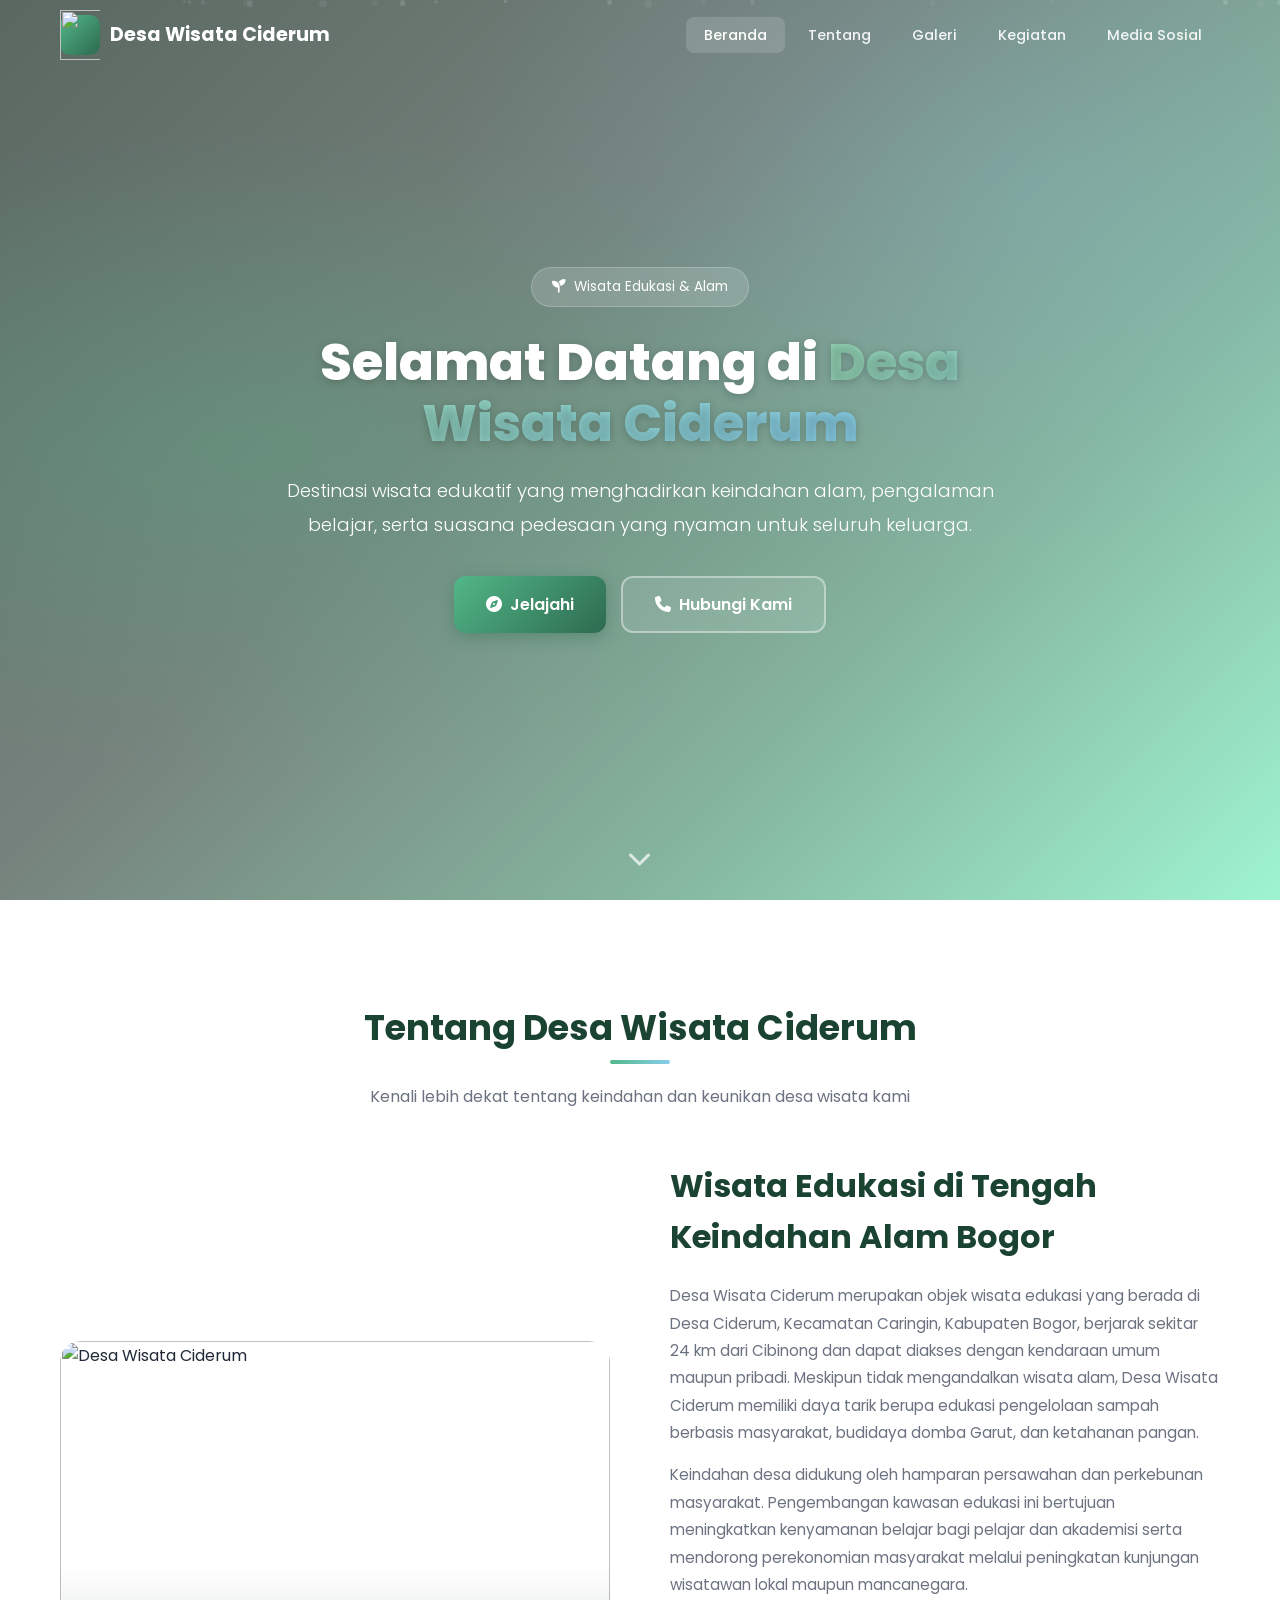
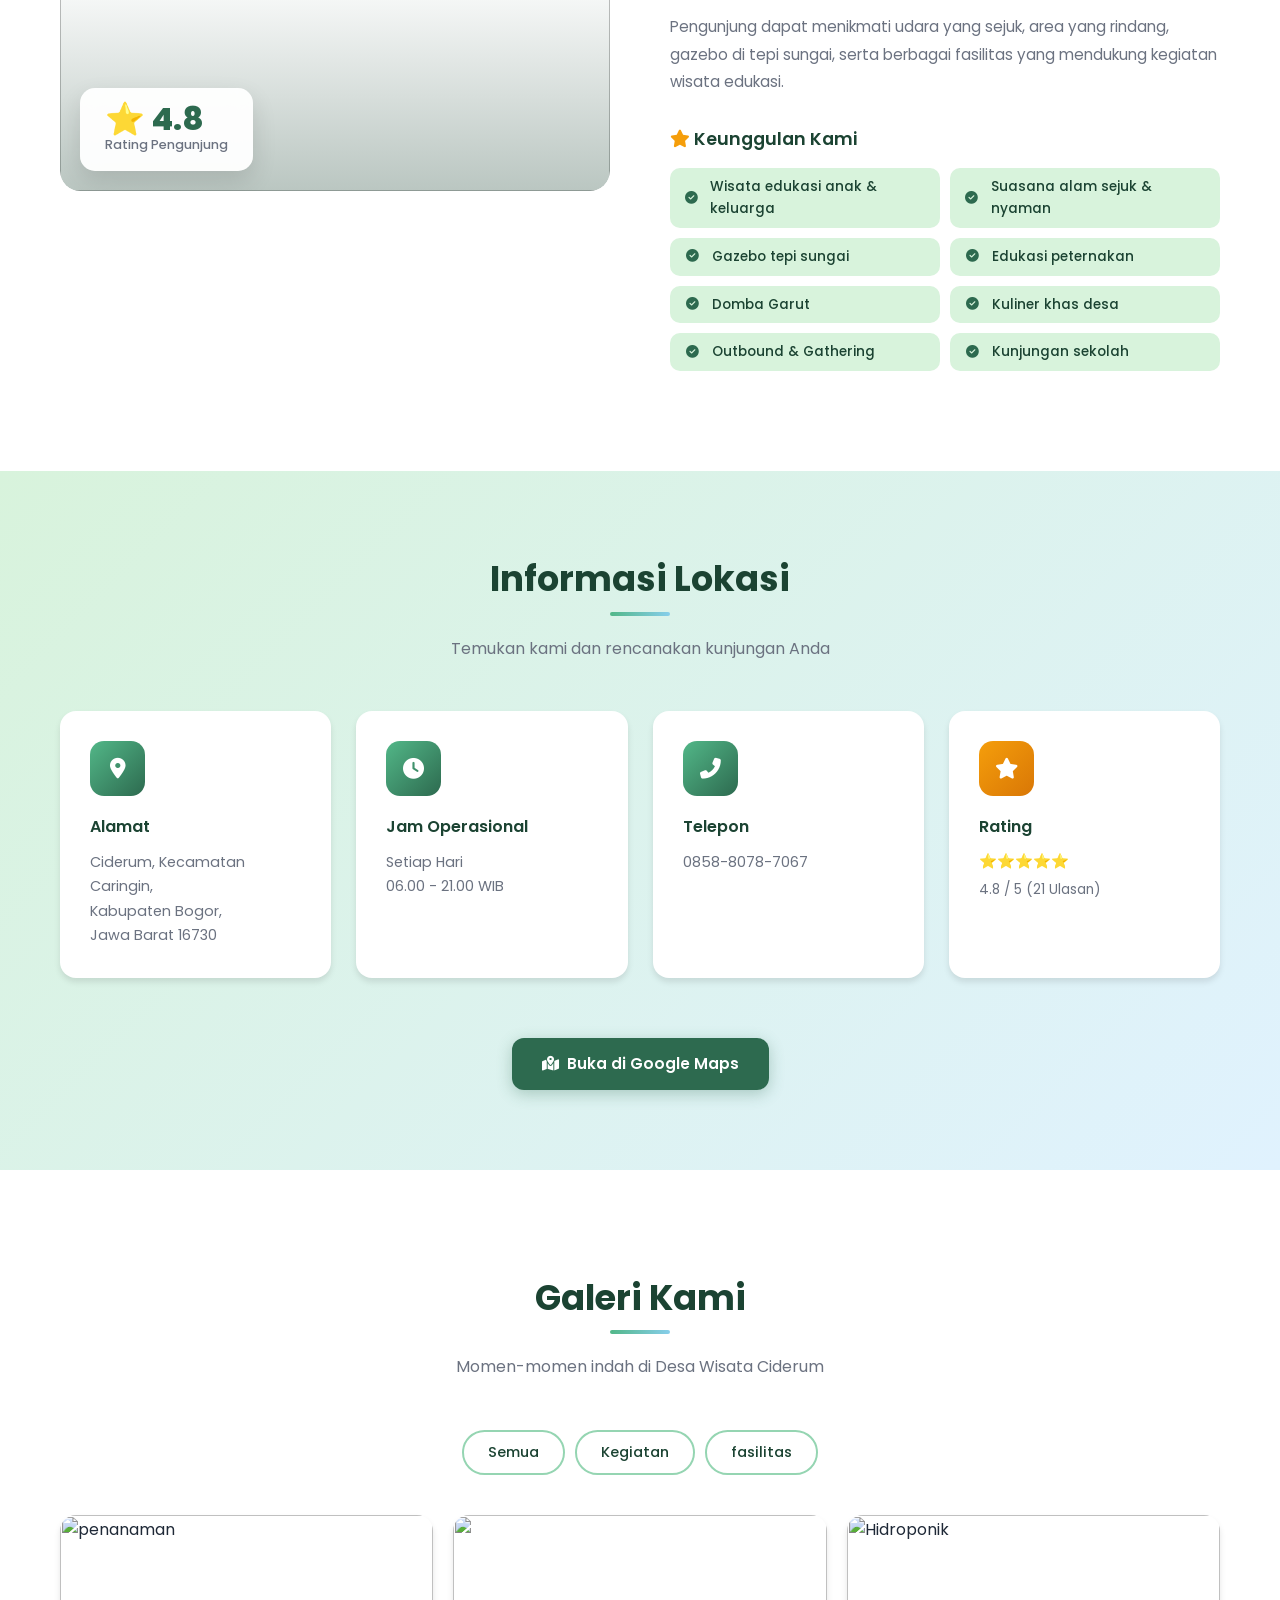
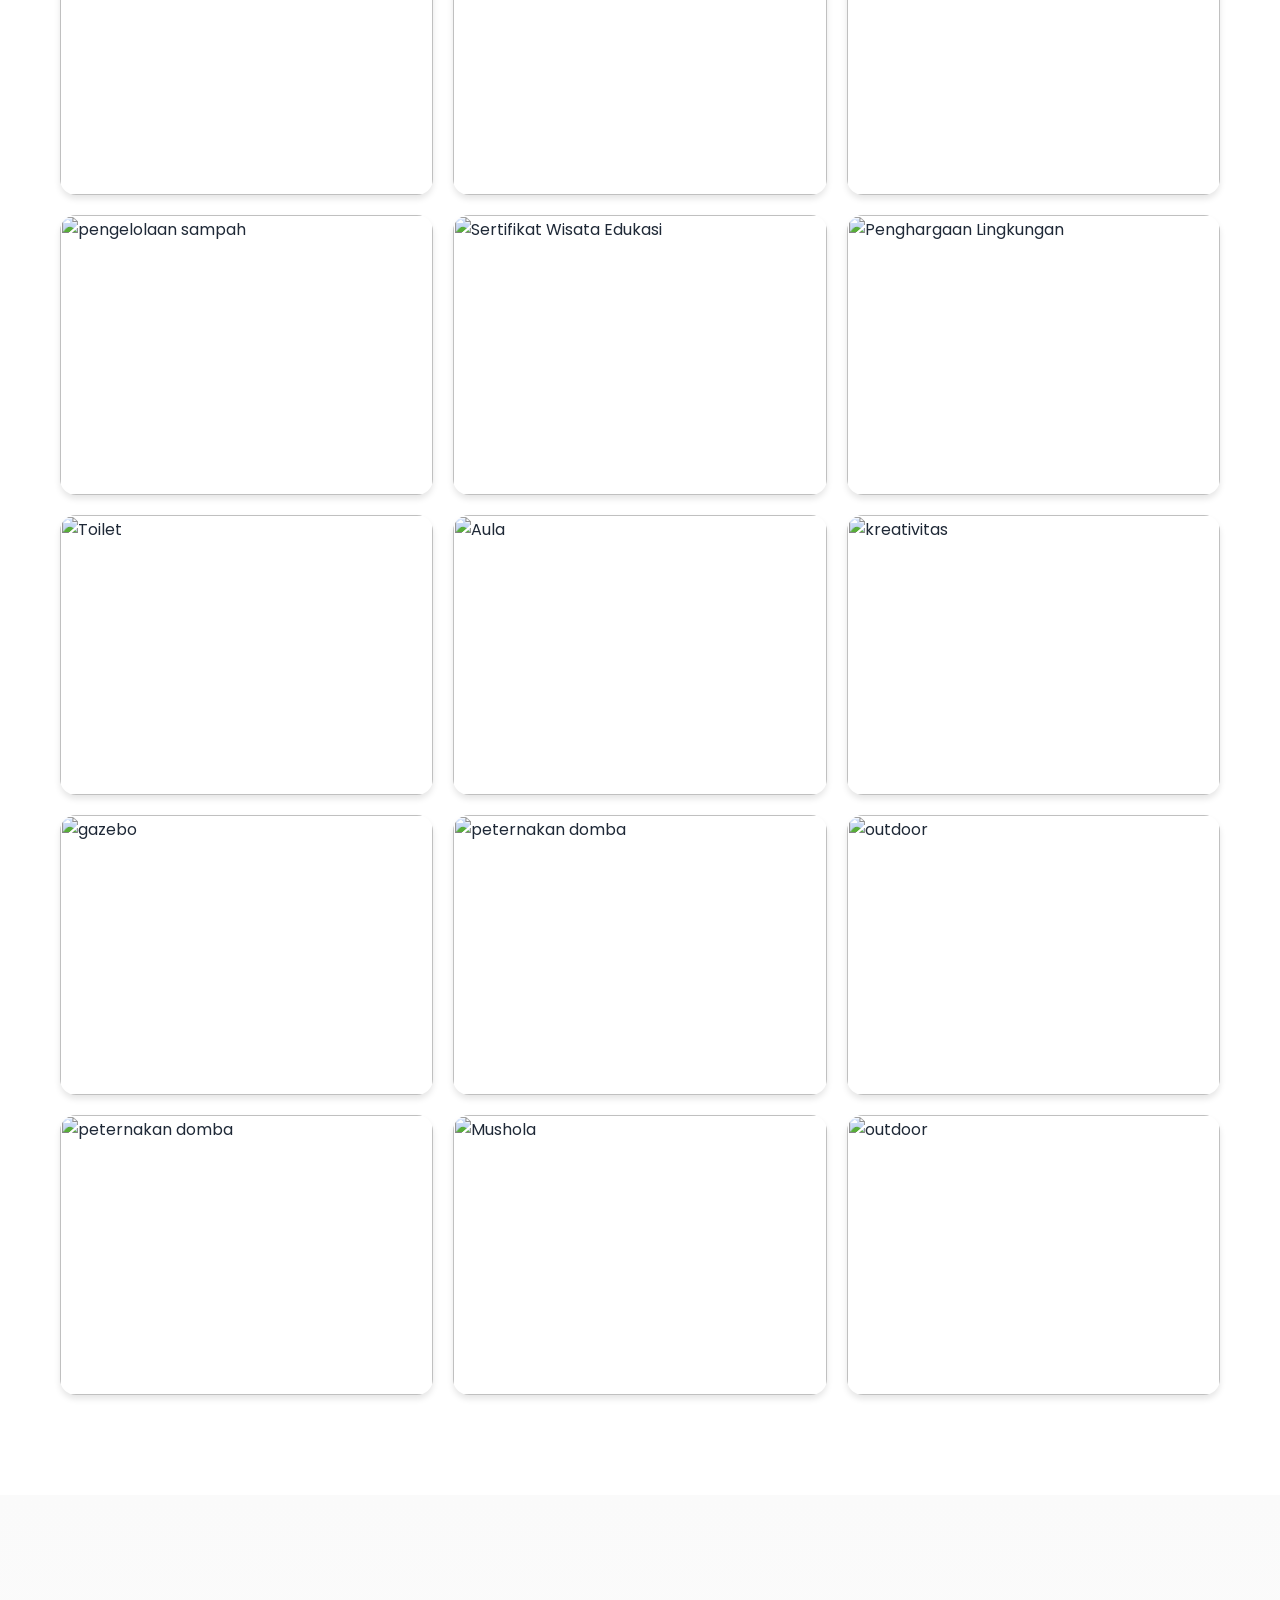
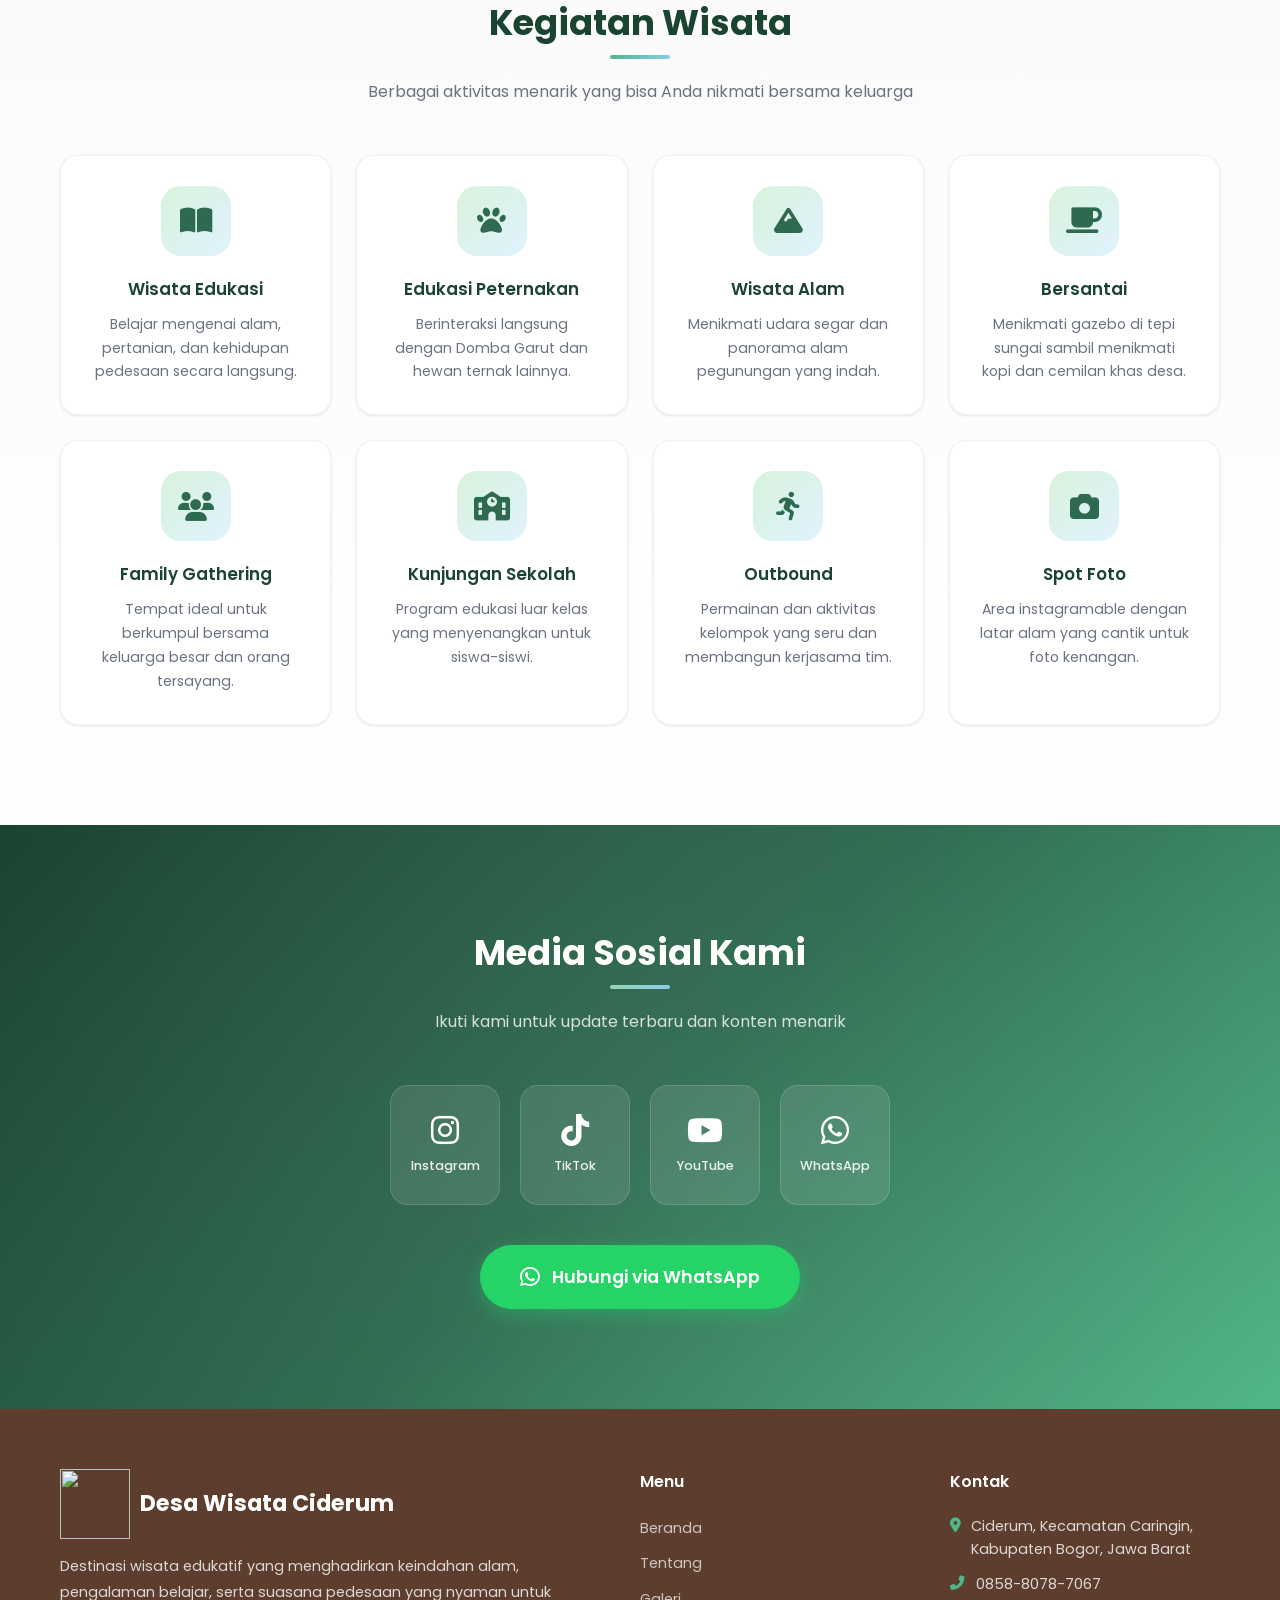
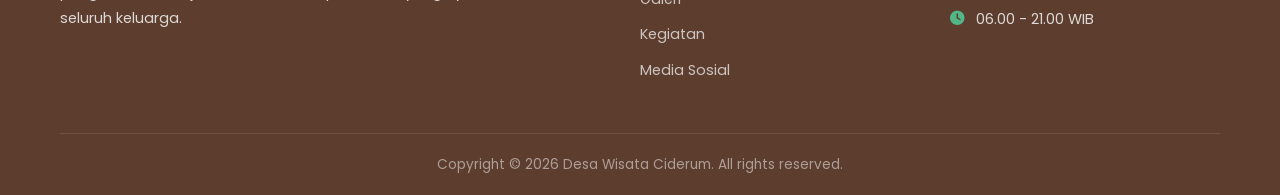
==== index.html @ 6172cd1e "Update index.html" ====
<html lang="id">
<head>
    <meta charset="UTF-8">
    <meta name="viewport" content="width=device-width, initial-scale=1.0">
    <meta name="description" content="Desa Wisata Ciderum - Destinasi wisata edukatif yang menghadirkan keindahan alam, pengalaman belajar, serta suasana pedesaan yang nyaman untuk seluruh keluarga.">
    <meta name="keywords" content="Desa Wisata Ciderum, wisata edukasi, wisata alam, Bogor, Jawa Barat, family trip, outbound, gathering">
    <title>Desa Wisata Ciderum | Wisata Edukasi & Alam</title>

    <!-- Google Fonts -->
    <link href="https://fonts.googleapis.com/css2?family=Poppins:wght@300;400;500;600;700;800;900&display=swap" rel="stylesheet">
    <!-- Font Awesome -->
    <link rel="stylesheet" href="https://cdnjs.cloudflare.com/ajax/libs/font-awesome/6.5.1/css/all.min.css">

    <link rel="stylesheet" href="styles.css">
    
        
</head>
<body>
    <nav class="navbar" id="navbar">
        <div class="container">
            <a href="#beranda" class="navbar-brand">
                <div class="brand-icon">
                    <img src="https://cdn.phototourl.com/free/2026-07-11-f6923a0e-50d3-4d97-a09c-7b845fbc00b5.png"  style="height: 50px; width:auto;">
                </div>
                Desa Wisata Ciderum
            </a>
            <ul class="nav-menu" id="navMenu">
                <li><a href="#beranda" class="active">Beranda</a></li>
                <li><a href="#tentang">Tentang</a></li>
                <li><a href="#galeri">Galeri</a></li>
                <li><a href="#kegiatan">Kegiatan</a></li>
                <li><a href="#sosial">Media Sosial</a></li>
            </ul>
            <div class="hamburger" id="hamburger">
                <span></span>
                <span></span>
                <span></span>
            </div>
        </div>
    </nav>
    <div class="nav-overlay" id="navOverlay"></div>

    <!-- ==========================================
         HERO SECTION
    ========================================== -->
    <section class="hero" id="beranda">
        <div class="hero-particles" id="particles"></div>
        <div class="hero-content">
            <div class="hero-badge">
                <i class="fas fa-seedling"></i>
                Wisata Edukasi & Alam
            </div>
            <h1>Selamat Datang di <span>Desa Wisata Ciderum</span></h1>
            <p>Destinasi wisata edukatif yang menghadirkan keindahan alam, pengalaman belajar, serta suasana pedesaan yang nyaman untuk seluruh keluarga.</p>
            <div class="hero-buttons">
                <a href="#tentang" class="btn btn-primary">
                    <i class="fas fa-compass"></i> Jelajahi
                </a>
                <a href="#sosial" class="btn btn-outline">
                    <i class="fas fa-phone"></i> Hubungi Kami
                </a>
            </div>
        </div>
        <div class="hero-scroll">
            <a href="#tentang"><i class="fas fa-chevron-down"></i></a>
        </div>
    </section>

    <!-- ==========================================
         ABOUT / PROFIL SECTION
    ========================================== -->
    <section class="about" id="tentang">
        <div class="container">
            <div class="section-title fade-up">
                <h2>Tentang Desa Wisata Ciderum</h2>
                <p>Kenali lebih dekat tentang keindahan dan keunikan desa wisata kami</p>
            </div>
            <div class="about-grid">
                <div class="about-image fade-left">
                    <img src="https://cdn.phototourl.com/free/2026-07-11-6bdc90ab-a43e-488a-97ba-5b570d37231f.jpg" alt="Desa Wisata Ciderum" loading="lazy">
                    <div class="experience-badge">
                        <div class="number">⭐ 4.8</div>
                        <div class="text">Rating Pengunjung</div>
                    </div>
                </div>
                <div class="about-content fade-right">
                    <h2>Wisata Edukasi di Tengah Keindahan Alam Bogor</h2>
                    <p>Desa Wisata Ciderum merupakan objek wisata edukasi yang berada di Desa Ciderum, Kecamatan Caringin, Kabupaten Bogor, berjarak sekitar 24 km dari Cibinong dan dapat diakses dengan kendaraan umum maupun pribadi. Meskipun tidak mengandalkan wisata alam, Desa Wisata Ciderum memiliki daya tarik berupa edukasi pengelolaan sampah berbasis masyarakat, budidaya domba Garut, dan ketahanan pangan.</p>
                    <p>Keindahan desa didukung oleh hamparan persawahan dan perkebunan masyarakat. Pengembangan kawasan edukasi ini bertujuan meningkatkan kenyamanan belajar bagi pelajar dan akademisi serta mendorong perekonomian masyarakat melalui peningkatan kunjungan wisatawan lokal maupun mancanegara.</p>
                    <p>Pengunjung dapat menikmati udara yang sejuk, area yang rindang, gazebo di tepi sungai, serta berbagai fasilitas yang mendukung kegiatan wisata edukasi.</p>

                    <div class="advantages">
                        <h3><i class="fas fa-star" style="color: #F59E0B;"></i> Keunggulan Kami</h3>
                        <div class="advantages-grid">
                            <div class="advantage-item">
                                <i class="fas fa-check-circle"></i>
                                Wisata edukasi anak & keluarga
                            </div>
                            <div class="advantage-item">
                                <i class="fas fa-check-circle"></i>
                                Suasana alam sejuk & nyaman
                            </div>
                            <div class="advantage-item">
                                <i class="fas fa-check-circle"></i>
                                Gazebo tepi sungai
                            </div>
                            <div class="advantage-item">
                                <i class="fas fa-check-circle"></i>
                                Edukasi peternakan
                            </div>
                            <div class="advantage-item">
                                <i class="fas fa-check-circle"></i>
                                Domba Garut
                            </div>
                            <div class="advantage-item">
                                <i class="fas fa-check-circle"></i>
                                Kuliner khas desa
                            </div>
                            <div class="advantage-item">
                                <i class="fas fa-check-circle"></i>
                                Outbound & Gathering
                            </div>
                            <div class="advantage-item">
                                <i class="fas fa-check-circle"></i>
                                Kunjungan sekolah
                            </div>
                        </div>
                    </div>
                </div>
            </div>
        </div>
    </section>

    <!-- ==========================================
         LOCATION INFO SECTION
    ========================================== -->
    <section class="location-section" id="lokasi">
        <div class="container">
            <div class="section-title fade-up">
                <h2>Informasi Lokasi</h2>
                <p>Temukan kami dan rencanakan kunjungan Anda</p>
            </div>
            <div class="location-grid">
                <div class="location-card fade-up" style="transition-delay: 0.1s;">
                    <div class="card-icon">
                        <i class="fas fa-map-marker-alt"></i>
                    </div>
                    <h4>Alamat</h4>
                    <p>Ciderum, Kecamatan Caringin,<br>Kabupaten Bogor,<br>Jawa Barat 16730</p>
                </div>
                <div class="location-card fade-up" style="transition-delay: 0.2s;">
                    <div class="card-icon">
                        <i class="fas fa-clock"></i>
                    </div>
                    <h4>Jam Operasional</h4>
                    <p>Setiap Hari<br>06.00 - 21.00 WIB</p>
                </div>
                <div class="location-card fade-up" style="transition-delay: 0.3s;">
                    <div class="card-icon">
                        <i class="fas fa-phone-alt"></i>
                    </div>
                    <h4>Telepon</h4>
                    <p>0858-8078-7067</p>
                </div>
                <div class="location-card fade-up" style="transition-delay: 0.4s;">
                    <div class="card-icon" style="background: linear-gradient(135deg, #F59E0B, #D97706);">
                        <i class="fas fa-star"></i>
                    </div>
                    <h4>Rating</h4>
                    <div class="rating-stars">⭐⭐⭐⭐⭐</div>
                    <p class="rating-text">4.8 / 5 (21 Ulasan)</p>
                </div>
            </div>
            <div class="social-center fade-up" style="margin-top: 30px;">
                <a href="https://maps.app.goo.gl/BUDXdjEDxXz1LVfG9" target="_blank" class="btn-maps">
                    <i class="fas fa-map-marked-alt"></i> Buka di Google Maps
                </a>
            </div>
        </div>
    </section>

    <!-- ==========================================
         GALLERY SECTION
    ========================================== -->
    <section class="gallery" id="galeri">
        <div class="container">
            <div class="section-title fade-up">
                <h2>Galeri Kami</h2>
                <p>Momen-momen indah di Desa Wisata Ciderum</p>
            </div>
            <div class="gallery-categories fade-up">
                <button class="gallery-btn" data-category="all">Semua</button>
                <button class="gallery-btn" data-category="Kegiatan">Kegiatan</button>
                <button class="gallery-btn" data-category="fasilitas">fasilitas</button>
            </div>

            <div class="gallery-grid" id="galleryGrid">
                <!-- kegiatan -->
                
                <div class="gallery-item scale-in" data-category="Kegiatan" data-caption="Penanaman">
                    <img src="https://cdn.phototourl.com/free/2026-07-11-3bea5341-9e51-428b-a5c0-83e84cf5d69b.jpg" alt="penanaman" loading="lazy">
                    <div class="gallery-overlay">
                        <h4>penanaman</h4>
                        <p>alam tumbuh hati indah</p>
                    </div>
                    <div class="zoom-icon"><i class="fas fa-search-plus"></i></div>
                </div>
                <div class="gallery-item scale-in" data-category="Kegiatan" data-caption="Boxing">
                    <img src="https://cdn.phototourl.com/free/2026-07-11-857f226a-e8b0-4744-87d9-a15afe466c1a.jpg" loading="lazy">
                    <div class="gallery-overlay">
                        <h4>Boxing</h4>
                        <p>bela diri menyehatkan diri</p>
                    </div>
                    <div class="zoom-icon"><i class="fas fa-search-plus"></i></div>
                </div>
                <div class="gallery-item scale-in" data-category="Kegiatan" data-caption="Hidroponik">
                    <img src="https://cdn.phototourl.com/free/2026-07-11-2521eb12-3c6a-4e13-aab1-5f7615e32cd5.jpg" alt="Hidroponik" loading="lazy">
                    <div class="gallery-overlay">
                        <h4>Hidroponik</h4>
                        <p>Menanam dengan metode air</p>
                    </div>
                    <div class="zoom-icon"><i class="fas fa-search-plus"></i></div>
                </div>
                <div class="gallery-item scale-in" data-category="Kegiatan" data-caption="pengelolaan sampah">
                    <img src="https://cdn.phototourl.com/free/2026-07-11-480acc7b-72b3-4679-8a47-90ad78442d61.jpg" alt="pengelolaan sampah" loading="lazy">
                    <div class="gallery-overlay">
                        <h4>pengelolaan sampah</h4>
                        <p>Biokonversi Maggot</p>
                    </div>
                    <div class="zoom-icon"><i class="fas fa-search-plus"></i></div>
                </div>
                <div class="gallery-item scale-in" data-category="Kegiatan" data-caption="Sertifikat Wisata Edukasi">
                    <img src="https://cdn.phototourl.com/free/2026-07-11-736610bb-7482-430b-9ec5-6db9f7de7c83.jpg" alt="Sertifikat Wisata Edukasi" loading="lazy">
                    <div class="gallery-overlay">
                        <h4>Sertifikat Wisata Edukasi</h4>
                        <p>Akreditasi Resmi</p>
                    </div>
                    <div class="zoom-icon"><i class="fas fa-search-plus"></i></div>
                </div>
                <div class="gallery-item scale-in" data-category="Kegiatan" data-caption="Penghargaan Lingkungan">
                    <img src="https://cdn.phototourl.com/free/2026-07-11-a7bed755-d3ad-42a5-aa4e-7b73a75661c2.jpg" alt="Penghargaan Lingkungan" loading="lazy">
                    <div class="gallery-overlay">
                        <h4>Penghargaan Lingkungan</h4>
                        <p>Konservasi Alam</p>
                    </div>
                    <div class="zoom-icon"><i class="fas fa-search-plus"></i></div>
                </div>

                <!-- fasilitas -->
                <div class="gallery-item scale-in" data-category="fasilitas" data-caption="Toilet">
                    <img src="C:\Users\ADVAN\Downloads\WhatsApp Image 2026-07-09 at 10.09.32.jpeg" alt="Toilet" loading="lazy">
                    <div class="gallery-overlay">
                        <h4>Toilet</h4>
                        <p>Bersih menyatu dengan Alam</p>
                    </div>
                    <div class="zoom-icon"><i class="fas fa-search-plus"></i></div>
                </div>
                <div class="gallery-item scale-in" data-category="fasilitas" data-caption="Aula">
                    <img src="C:\Users\ADVAN\Downloads\WhatsApp Image 2026-07-09 at 10.09.33 (2).jpeg" alt="Aula" loading="lazy">
                    <div class="gallery-overlay">
                        <h4>Aula</h4>
                        <p>tempat rapat atau pertemuan</p>
                    </div>
                    <div class="zoom-icon"><i class="fas fa-search-plus"></i></div>
                </div>
                <div class="gallery-item scale-in" data-category="fasilitas" data-caption="kreativitas">
                    <img src="C:\Users\ADVAN\Downloads\WhatsApp Image 2026-07-09 at 10.09.29.jpeg" alt="kreativitas" loading="lazy">
                    <div class="gallery-overlay">
                        <h4>Hasil kreativitas</h4>
                        <p>menjadi kreative dan inovative</p>
                    </div>
                    <div class="zoom-icon"><i class="fas fa-search-plus"></i></div>
                </div>
                <div class="gallery-item scale-in" data-category="fasilitas" data-caption="gazebo">
                    <img src="C:\Users\ADVAN\Downloads\WhatsApp Image 2026-07-09 at 15.09.06.jpeg" alt="gazebo" loading="lazy">
                    <div class="gallery-overlay">
                        <h4>gazebo</h4>
                        <p>bersantai dengan dikelilingi Alam</p>
                    </div>
                    <div class="zoom-icon"><i class="fas fa-search-plus"></i></div>
                </div>

                <div class="gallery-item scale-in" data-category="fasilitas" data-caption="peternakan domba">
                    <img src="C:\Users\ADVAN\Downloads\WhatsApp Image 2026-07-09 at 15.09.07.jpeg" alt="peternakan domba" loading="lazy">
                    <div class="gallery-overlay">
                        <h4>Sicabar coffe</h4>
                        <p>Tempat coffe</p>
                    </div>
                    <div class="zoom-icon"><i class="fas fa-search-plus"></i></div>
                </div>
                
                <div class="gallery-item scale-in" data-category="fasilitas" data-caption="outdoor">
                    <img src="C:\Users\ADVAN\Downloads\WhatsApp Image 2026-07-09 at 15.09.09.jpeg" alt="outdoor" loading="lazy">
                    <div class="gallery-overlay">
                        <h4>outdoor</h4>
                        <p>bersantai ditemani sungai mengalir</p>
                    </div>
                    <div class="zoom-icon"><i class="fas fa-search-plus"></i></div>
                </div>
                

                <div class="gallery-item scale-in" data-category="fasilitas" data-caption="peternakan domba">
                    <img src="C:\Users\ADVAN\Downloads\WhatsApp Image 2026-07-09 at 15.09.11.jpeg" alt="peternakan domba" loading="lazy">
                    <div class="gallery-overlay">
                        <h4>Peternakan Domba</h4>
                        <p>Menjaga kualitas ternak dengan sepenuh hati</p>
                    </div>
                    <div class="zoom-icon"><i class="fas fa-search-plus"></i></div>
                </div>
                

                <div class="gallery-item scale-in" data-category="fasilitas" data-caption="Mushola">
                    <img src="C:\Users\ADVAN\Downloads\WhatsApp Image 2026-07-09 at 15.09.09 (1).jpeg" alt="Mushola" loading="lazy">
                    <div class="gallery-overlay">
                        <h4>Mushola</h4>
                        <p>Mushola nyaman, Ibadah tenang, Hati damai</p>
                    </div>
                    <div class="zoom-icon"><i class="fas fa-search-plus"></i></div>
                </div>

                <div class="gallery-item scale-in" data-category="fasilitas" data-caption="outdoor">
                    <img src="C:\Users\ADVAN\Downloads\WhatsApp Image 2026-07-09 at 15.09.05.jpeg" alt="outdoor" loading="lazy">
                    <div class="gallery-overlay">
                        <h4>outdoor</h4>
                        <p>Ruang terbuka, sejuta rasa bahagia.</p>
                    </div>
                    <div class="zoom-icon"><i class="fas fa-search-plus"></i></div>
                </div>
            </div>
        </div>
    </section>

    <!-- Lightbox Modal -->
    <div class="lightbox" id="lightbox">
        <button class="lightbox-close" id="lightboxClose">
            <i class="fas fa-times"></i>
        </button>
        <button class="lightbox-nav lightbox-prev" id="lightboxPrev">
            <i class="fas fa-chevron-left"></i>
        </button>
        <div class="lightbox-content">
            <img src="" alt="" id="lightboxImg">
            <div class="lightbox-caption" id="lightboxCaption"></div>
        </div>
        <button class="lightbox-nav lightbox-next" id="lightboxNext">
            <i class="fas fa-chevron-right"></i>
        </button>
    </div>

    <!-- ==========================================
         ACTIVITIES SECTION
    ========================================== -->
    <section class="activities" id="kegiatan">
        <div class="container">
            <div class="section-title fade-up">
                <h2>Kegiatan Wisata</h2>
                <p>Berbagai aktivitas menarik yang bisa Anda nikmati bersama keluarga</p>
            </div>
            <div class="activities-grid">
                <div class="activity-card fade-up" style="transition-delay: 0.05s;">
                    <div class="activity-icon">
                        <i class="fas fa-book-open"></i>
                    </div>
                    <h3>Wisata Edukasi</h3>
                    <p>Belajar mengenai alam, pertanian, dan kehidupan pedesaan secara langsung.</p>
                </div>
                <div class="activity-card fade-up" style="transition-delay: 0.1s;">
                    <div class="activity-icon">
                        <i class="fas fa-paw"></i>
                    </div>
                    <h3>Edukasi Peternakan</h3>
                    <p>Berinteraksi langsung dengan Domba Garut dan hewan ternak lainnya.</p>
                </div>
                <div class="activity-card fade-up" style="transition-delay: 0.15s;">
                    <div class="activity-icon">
                        <i class="fas fa-mountain"></i>
                    </div>
                    <h3>Wisata Alam</h3>
                    <p>Menikmati udara segar dan panorama alam pegunungan yang indah.</p>
                </div>
                <div class="activity-card fade-up" style="transition-delay: 0.2s;">
                    <div class="activity-icon">
                        <i class="fas fa-coffee"></i>
                    </div>
                    <h3>Bersantai</h3>
                    <p>Menikmati gazebo di tepi sungai sambil menikmati kopi dan cemilan khas desa.</p>
                </div>
                <div class="activity-card fade-up" style="transition-delay: 0.25s;">
                    <div class="activity-icon">
                        <i class="fas fa-users"></i>
                    </div>
                    <h3>Family Gathering</h3>
                    <p>Tempat ideal untuk berkumpul bersama keluarga besar dan orang tersayang.</p>
                </div>
                <div class="activity-card fade-up" style="transition-delay: 0.3s;">
                    <div class="activity-icon">
                        <i class="fas fa-school"></i>
                    </div>
                    <h3>Kunjungan Sekolah</h3>
                    <p>Program edukasi luar kelas yang menyenangkan untuk siswa-siswi.</p>
                </div>
                <div class="activity-card fade-up" style="transition-delay: 0.35s;">
                    <div class="activity-icon">
                        <i class="fas fa-running"></i>
                    </div>
                    <h3>Outbound</h3>
                    <p>Permainan dan aktivitas kelompok yang seru dan membangun kerjasama tim.</p>
                </div>
                <div class="activity-card fade-up" style="transition-delay: 0.4s;">
                    <div class="activity-icon">
                        <i class="fas fa-camera"></i>
                    </div>
                    <h3>Spot Foto</h3>
                    <p>Area instagramable dengan latar alam yang cantik untuk foto kenangan.</p>
                </div>
            </div>
        </div>
    </section>

    <!-- ==========================================
         SOCIAL MEDIA SECTION
    ========================================== -->
    <section class="social" id="sosial">
        <div class="container">
            <div class="section-title fade-up">
                <h2>Media Sosial Kami</h2>
                <p>Ikuti kami untuk update terbaru dan konten menarik</p>
            </div>
            <div class="social-grid fade-up">

                <a href="https://www.instagram.com/desawisataciderum/" target="_blank" class="social-card">
                    <i class="fab fa-instagram"></i>
                    <span>Instagram</span>
                </a>
                <a href="https://www.tiktok.com/@desa.wisata.cider" target="_blank" class="social-card">
                    <i class="fab fa-tiktok"></i>
                    <span>TikTok</span>
                </a>
                <a href="https://www.youtube.com/@DesaWisataCiderum" target="_blank" class="social-card">
                    <i class="fab fa-youtube"></i>
                    <span>YouTube</span>
                </a>
                <a href="https://wa.me/6285880787067" target="_blank" class="social-card">
                    <i class="fab fa-whatsapp"></i>
                    <span>WhatsApp</span>
                </a>
            </div>
            <div class="social-center fade-up">
                <a href="https://wa.me/6285880787067?text=Halo%2C%20saya%20ingin%20bertanya%20tentang%20Desa%20Wisata%20Ciderum" target="_blank" class="btn-whatsapp">
                    <i class="fab fa-whatsapp"></i> Hubungi via WhatsApp
                </a>
            </div>
        </div>
    </section>

    <!-- ==========================================
         FOOTER
    ========================================== -->
    <footer class="footer" id="footer">
        <div class="container">
            <div class="footer-grid">
                <div class="footer-brand">
                    <h3><img src="C:\Users\ADVAN\Downloads\logociderum-removebg-preview (1).png"  style="height: 70px; width:auto;"> Desa Wisata Ciderum</h3>
                    <p>Destinasi wisata edukatif yang menghadirkan keindahan alam, pengalaman belajar, serta suasana pedesaan yang nyaman untuk seluruh keluarga.</p>
                </div>
                <div class="footer-links">
                    <h4>Menu</h4>
                    <ul>
                        <li><a href="#beranda">Beranda</a></li>
                        <li><a href="#tentang">Tentang</a></li>
                        <li><a href="#galeri">Galeri</a></li>
                        <li><a href="#kegiatan">Kegiatan</a></li>
                        <li><a href="#sosial">Media Sosial</a></li>
                    </ul>
                </div>
                <div class="footer-contact">
                    <h4 style="color: #fff; font-size: 1rem; font-weight: 600; margin-bottom: 20px;">Kontak</h4>
                    <p>
                        <i class="fas fa-map-marker-alt"></i>
                        Ciderum, Kecamatan Caringin, Kabupaten Bogor, Jawa Barat
                    </p>
                    <p>
                        <i class="fas fa-phone-alt"></i>
                        0858-8078-7067
                    </p>
                    <p>
                        <i class="fas fa-clock"></i>
                        06.00 - 21.00 WIB
                    </p>
                </div>
            </div>
            <div class="footer-bottom">
                <p>Copyright &copy; 2026 Desa Wisata Ciderum. All rights reserved.</p>
            </div>
        </div>
    </footer>

    <!-- ==========================================
         SCROLL TO TOP BUTTON
    ========================================== -->
    <button class="scroll-top" id="scrollTopBtn">
        <i class="fas fa-chevron-up"></i>
    </button>

    <!-- ==========================================
         JAVASCRIPT
    ========================================== -->
    <script src="script.js" defer></script>
    </script>
</body>
</html>
---- styles.css ----
/* ============================================
   RESET & BASE STYLES
============================================ */
*, *::before, *::after {
    margin: 0;
    padding: 0;
    box-sizing: border-box;
}

:root {
    --primary-green: #2D6A4F;
    --dark-green: #1B4332;
    --light-green: #52B788;
    --accent-green: #95D5B2;
    --pale-green: #D8F3DC;
    --brown: #8B5E3C;
    --dark-brown: #5C3D2E;
    --light-brown: #D4A373;
    --sky-blue: #87CEEB;
    --light-blue: #E0F2FE;
    --white: #FFFFFF;
    --off-white: #FAFAFA;
    --light-gray: #F0F0F0;
    --gray: #6B7280;
    --dark-gray: #374151;
    --text-dark: #1F2937;
    --shadow-sm: 0 1px 3px rgba(0,0,0,0.1);
    --shadow-md: 0 4px 6px rgba(0,0,0,0.1);
    --shadow-lg: 0 10px 25px rgba(0,0,0,0.12);
    --shadow-xl: 0 20px 40px rgba(0,0,0,0.15);
    --transition: all 0.3s ease;
    --transition-slow: all 0.5s ease;
}

html {
    scroll-behavior: smooth;
    font-size: 16px;
}

body {
    font-family: 'Poppins', sans-serif;
    color: var(--text-dark);
    background-color: var(--white);
    line-height: 1.6;
    overflow-x: hidden;
}

a {
    text-decoration: none;
    color: inherit;
    transition: var(--transition);
}

ul {
    list-style: none;
}

img {
    max-width: 100%;
    height: auto;
    display: block;
}

.container {
    max-width: 1200px;
    margin: 0 auto;
    padding: 0 20px;
}

/* ============================================
   SECTION TITLE STYLES
============================================ */
.section-title {
    text-align: center;
    margin-bottom: 50px;
}

.section-title h2 {
    font-size: 2.2rem;
    font-weight: 700;
    color: var(--dark-green);
    margin-bottom: 10px;
    position: relative;
    display: inline-block;
}

.section-title h2::after {
    content: '';
    position: absolute;
    bottom: -8px;
    left: 50%;
    transform: translateX(-50%);
    width: 60px;
    height: 4px;
    background: linear-gradient(90deg, var(--light-green), var(--sky-blue));
    border-radius: 2px;
}

.section-title p {
    color: var(--gray);
    font-size: 1rem;
    margin-top: 18px;
    max-width: 600px;
    margin-left: auto;
    margin-right: auto;
}

/* ============================================
   NAVBAR STYLES
============================================ */
.navbar {
    position: fixed;
    top: 0;
    left: 0;
    width: 100%;
    z-index: 1000;
    padding: 15px 0;
    transition: var(--transition);
    background: transparent;
}

.navbar.scrolled {
    background: rgba(255, 255, 255, 0.97);
    backdrop-filter: blur(10px);
    box-shadow: var(--shadow-md);
    padding: 10px 0;
}

.navbar .container {
    display: flex;
    justify-content: space-between;
    align-items: center;
}

.navbar-brand {
    display: flex;
    align-items: center;
    gap: 10px;
    font-weight: 700;
    font-size: 1.2rem;
    color: var(--white);
    transition: var(--transition);
}

.navbar.scrolled .navbar-brand {
    color: var(--dark-green);
}

.navbar-brand .brand-icon {
    width: 40px;
    height: 40px;
    background: linear-gradient(135deg, var(--light-green), var(--primary-green));
    border-radius: 10px;
    display: flex;
    align-items: center;
    justify-content: center;
    color: white;
    font-size: 1.2rem;
}

.nav-menu {
    display: flex;
    gap: 5px;
}

.nav-menu a {
    padding: 8px 18px;
    border-radius: 8px;
    font-size: 0.9rem;
    font-weight: 500;
    color: rgba(255, 255, 255, 0.9);
    transition: var(--transition);
    position: relative;
}

.navbar.scrolled .nav-menu a {
    color: var(--dark-gray);
}

.nav-menu a:hover,
.nav-menu a.active {
    background: rgba(255, 255, 255, 0.15);
    color: var(--white);
}

.navbar.scrolled .nav-menu a:hover,
.navbar.scrolled .nav-menu a.active {
    background: var(--pale-green);
    color: var(--primary-green);
}

/* Hamburger Menu */
.hamburger {
    display: none;
    flex-direction: column;
    cursor: pointer;
    gap: 5px;
    z-index: 1001;
}

.hamburger span {
    width: 28px;
    height: 3px;
    background: var(--white);
    border-radius: 3px;
    transition: var(--transition);
}

.navbar.scrolled .hamburger span {
    background: var(--dark-green);
}

.hamburger.active span:nth-child(1) {
    transform: rotate(45deg) translate(6px, 6px);
}

.hamburger.active span:nth-child(2) {
    opacity: 0;
}

.hamburger.active span:nth-child(3) {
    transform: rotate(-45deg) translate(6px, -6px);
}

/* ============================================
   HERO SECTION
============================================ */
.hero {
    min-height: 100vh;
    display: flex;
    align-items: center;
    justify-content: center;
    position: relative;
    overflow: hidden;
    background:
        linear-gradient(135deg, rgba(61, 77, 70, 0.85) 0%, rgba(60, 78, 70, 0.7) 40%, rgba(12, 107, 63, 0.5) 70%, rgba(14, 228, 139, 0.4) 100%),
        url('https://i.ibb.co.com/Q3nx2P4x/IMG-20260709-WA0017.jpg') center/cover no-repeat;
}

.hero::before {
    content: '';
    position: absolute;
    top: 0;
    left: 0;
    right: 0;
    bottom: 0;
    background:
        radial-gradient(ellipse at 20% 50%, rgba(82, 183, 136, 0.3) 0%, transparent 50%),
        radial-gradient(ellipse at 80% 20%, rgba(135, 206, 235, 0.2) 0%, transparent 40%);
    z-index: 1;
}

/* Floating particles */
.hero-particles {
    position: absolute;
    top: 0;
    left: 0;
    width: 100%;
    height: 100%;
    z-index: 1;
    overflow: hidden;
}

.particle {
    position: absolute;
    width: 6px;
    height: 6px;
    background: rgba(255, 255, 255, 0.3);
    border-radius: 50%;
    animation: float-particle linear infinite;
}

@keyframes float-particle {
    0% {
        transform: translateY(100vh) rotate(0deg);
        opacity: 0;
    }
    10% {
        opacity: 1;
    }
    90% {
        opacity: 1;
    }
    100% {
        transform: translateY(-10vh) rotate(720deg);
        opacity: 0;
    }
}

.hero-content {
    position: relative;
    z-index: 2;
    text-align: center;
    color: var(--white);
    padding: 20px;
    max-width: 800px;
}

.hero-badge {
    display: inline-flex;
    align-items: center;
    gap: 8px;
    background: rgba(255, 255, 255, 0.15);
    backdrop-filter: blur(10px);
    padding: 8px 20px;
    border-radius: 50px;
    font-size: 0.85rem;
    margin-bottom: 25px;
    border: 1px solid rgba(255, 255, 255, 0.2);
    animation: fadeInDown 1s ease;
}

.hero h1 {
    font-size: 3.2rem;
    font-weight: 800;
    line-height: 1.2;
    margin-bottom: 20px;
    text-shadow: 0 2px 10px rgba(0,0,0,0.2);
    animation: fadeInUp 1s ease 0.2s both;
}

.hero h1 span {
    background: linear-gradient(135deg, var(--accent-green), var(--sky-blue));
    -webkit-background-clip: text;
    -webkit-text-fill-color: transparent;
    background-clip: text;
}

.hero p {
    font-size: 1.15rem;
    line-height: 1.8;
    opacity: 0.95;
    margin-bottom: 35px;
    font-weight: 300;
    animation: fadeInUp 1s ease 0.4s both;
}

.hero-buttons {
    display: flex;
    gap: 15px;
    justify-content: center;
    flex-wrap: wrap;
    animation: fadeInUp 1s ease 0.6s both;
}

.btn {
    display: inline-flex;
    align-items: center;
    gap: 8px;
    padding: 14px 32px;
    border-radius: 12px;
    font-family: 'Poppins', sans-serif;
    font-size: 1rem;
    font-weight: 600;
    cursor: pointer;
    border: none;
    transition: var(--transition);
}

.btn-primary {
    background: linear-gradient(135deg, var(--light-green), var(--primary-green));
    color: var(--white);
    box-shadow: 0 4px 15px rgba(45, 106, 79, 0.4);
}

.btn-primary:hover {
    transform: translateY(-3px);
    box-shadow: 0 8px 25px rgba(45, 106, 79, 0.5);
}

.btn-outline {
    background: rgba(255, 255, 255, 0.1);
    color: var(--white);
    border: 2px solid rgba(255, 255, 255, 0.4);
    backdrop-filter: blur(5px);
}

.btn-outline:hover {
    background: rgba(255, 255, 255, 0.2);
    border-color: rgba(255, 255, 255, 0.7);
    transform: translateY(-3px);
}

.hero-scroll {
    position: absolute;
    bottom: 30px;
    left: 50%;
    transform: translateX(-50%);
    z-index: 2;
    animation: bounce 2s infinite;
}

.hero-scroll a {
    color: rgba(255, 255, 255, 0.7);
    font-size: 1.5rem;
}

@keyframes bounce {
    0%, 100% { transform: translateX(-50%) translateY(0); }
    50% { transform: translateX(-50%) translateY(-10px); }
}

@keyframes fadeInUp {
    from {
        opacity: 0;
        transform: translateY(30px);
    }
    to {
        opacity: 1;
        transform: translateY(0);
    }
}

@keyframes fadeInDown {
    from {
        opacity: 0;
        transform: translateY(-20px);
    }
    to {
        opacity: 1;
        transform: translateY(0);
    }
}

/* ============================================
   ABOUT SECTION
============================================ */
.about {
    padding: 100px 0;
    background: var(--white);
}

.about-grid {
    display: grid;
    grid-template-columns: 1fr 1fr;
    gap: 60px;
    align-items: center;
}

.about-image {
    position: relative;
    border-radius: 20px;
    overflow: hidden;
}

.about-image img {
    width: 100%;
    height: 450px;
    object-fit: cover;
    border-radius: 20px;
    transition: var(--transition-slow);
}

.about-image:hover img {
    transform: scale(1.03);
}

.about-image::after {
    content: '';
    position: absolute;
    bottom: 0;
    left: 0;
    right: 0;
    height: 50%;
    background: linear-gradient(transparent, rgba(27, 67, 50, 0.3));
    border-radius: 0 0 20px 20px;
    pointer-events: none;
}

.about-image .experience-badge {
    position: absolute;
    bottom: 20px;
    left: 20px;
    background: rgba(255, 255, 255, 0.95);
    backdrop-filter: blur(10px);
    padding: 15px 25px;
    border-radius: 15px;
    z-index: 2;
    box-shadow: var(--shadow-lg);
}

.experience-badge .number {
    font-size: 2rem;
    font-weight: 800;
    color: var(--primary-green);
    line-height: 1;
}

.experience-badge .text {
    font-size: 0.8rem;
    color: var(--gray);
    font-weight: 500;
}

.about-content h2 {
    font-size: 2rem;
    font-weight: 700;
    color: var(--dark-green);
    margin-bottom: 20px;
}

.about-content p {
    color: var(--gray);
    margin-bottom: 15px;
    font-size: 0.95rem;
    line-height: 1.8;
}

.advantages {
    margin-top: 30px;
}

.advantages h3 {
    font-size: 1.1rem;
    font-weight: 600;
    color: var(--dark-green);
    margin-bottom: 15px;
}

.advantages-grid {
    display: grid;
    grid-template-columns: 1fr 1fr;
    gap: 10px;
}

.advantage-item {
    display: flex;
    align-items: center;
    gap: 10px;
    padding: 8px 12px;
    background: var(--pale-green);
    border-radius: 10px;
    font-size: 0.85rem;
    font-weight: 500;
    color: var(--dark-green);
    transition: var(--transition);
}

.advantage-item:hover {
    background: var(--accent-green);
    transform: translateX(5px);
}

.advantage-item i {
    color: var(--primary-green);
    font-size: 0.8rem;
    width: 20px;
    text-align: center;
}

/* ============================================
   LOCATION INFO SECTION
============================================ */
.location-section {
    padding: 80px 0;
    background: linear-gradient(135deg, var(--pale-green) 0%, var(--light-blue) 100%);
}

.location-grid {
    display: grid;
    grid-template-columns: repeat(auto-fit, minmax(250px, 1fr));
    gap: 25px;
}

.location-card {
    background: var(--white);
    border-radius: 16px;
    padding: 30px;
    box-shadow: var(--shadow-md);
    transition: var(--transition);
}

.location-card:hover {
    transform: translateY(-5px);
    box-shadow: var(--shadow-xl);
}

.location-card .card-icon {
    width: 55px;
    height: 55px;
    background: linear-gradient(135deg, var(--light-green), var(--primary-green));
    border-radius: 14px;
    display: flex;
    align-items: center;
    justify-content: center;
    color: white;
    font-size: 1.3rem;
    margin-bottom: 18px;
}

.location-card h4 {
    font-size: 1rem;
    font-weight: 600;
    color: var(--dark-green);
    margin-bottom: 10px;
}

.location-card p {
    font-size: 0.9rem;
    color: var(--gray);
    line-height: 1.7;
}

.location-card .rating-stars {
    color: #F59E0B;
    font-size: 0.9rem;
    margin-bottom: 5px;
}

.location-card .rating-text {
    font-size: 0.85rem;
    color: var(--gray);
}

.btn-maps {
    display: inline-flex;
    align-items: center;
    gap: 8px;
    margin-top: 30px;
    padding: 14px 30px;
    background: var(--primary-green);
    color: var(--white);
    border-radius: 12px;
    font-weight: 600;
    font-size: 0.95rem;
    transition: var(--transition);
    box-shadow: 0 4px 15px rgba(45, 106, 79, 0.3);
}

.btn-maps:hover {
    transform: translateY(-3px);
    box-shadow: 0 8px 25px rgba(45, 106, 79, 0.4);
}

/* ============================================
   GALLERY SECTION
============================================ */
.gallery {
    padding: 100px 0;
    background: var(--white);
}


.gallery-categories {
    display: flex;
    justify-content: center;
    gap: 10px;
    margin-bottom: 40px;
    flex-wrap: wrap;
}

.gallery-btn {
    padding: 10px 24px;
    border-radius: 50px;
    border: 2px solid var(--accent-green);
    background: transparent;
    color: var(--dark-green);
    font-family: 'Poppins', sans-serif;
    font-size: 0.9rem;
    font-weight: 500;
    cursor: pointer;
    transition: var(--transition);
}

.gallery-btn.active,
.gallery-btn:hover {
    background: var(--primary-green);
    border-color: var(--primary-green);
    color: var(--white);
}

.gallery-grid {
    display: grid;
    grid-template-columns: repeat(auto-fill, minmax(280px, 1fr));
    gap: 20px;
}

.gallery-item {
    position: relative;
    border-radius: 16px;
    overflow: hidden;
    cursor: pointer;
    aspect-ratio: 4/3;
    box-shadow: var(--shadow-md);
}

.gallery-item img {
    width: 100%;
    height: 100%;
    object-fit: cover;
    transition: var(--transition-slow);
}

.gallery-item:hover img {
    transform: scale(1.1);
}

.gallery-overlay {
    position: absolute;
    bottom: 0;
    left: 0;
    right: 0;
    padding: 25px 20px 20px;
    background: linear-gradient(transparent, rgba(0, 0, 0, 0.7));
    transform: translateY(100%);
    transition: var(--transition);
}

.gallery-item:hover .gallery-overlay {
    transform: translateY(0);
}

.gallery-overlay h4 {
    color: var(--white);
    font-size: 1rem;
    font-weight: 600;
}

.gallery-overlay p {
    color: rgba(255, 255, 255, 0.8);
    font-size: 0.8rem;
    margin-top: 3px;
}

.gallery-item .zoom-icon {
    position: absolute;
    top: 15px;
    right: 15px;
    width: 40px;
    height: 40px;
    background: rgba(255, 255, 255, 0.9);
    border-radius: 50%;
    display: flex;
    align-items: center;
    justify-content: center;
    color: var(--primary-green);
    opacity: 0;
    transform: scale(0.5);
    transition: var(--transition);
}

.gallery-item:hover .zoom-icon {
    opacity: 1;
    transform: scale(1);
}

/* Lightbox */
.lightbox {
    display: none;
    position: fixed;
    top: 0;
    left: 0;
    width: 100%;
    height: 100%;
    background: rgba(0, 0, 0, 0.92);
    z-index: 2000;
    align-items: center;
    justify-content: center;
    padding: 20px;
}

.lightbox.active {
    display: flex;
}

.lightbox-content {
    max-width: 90%;
    max-height: 85vh;
    position: relative;
}

.lightbox-content img {
    max-width: 100%;
    max-height: 80vh;
    object-fit: contain;
    border-radius: 12px;
    box-shadow: 0 0 50px rgba(0,0,0,0.5);
}

.lightbox-caption {
    text-align: center;
    color: white;
    margin-top: 15px;
    font-size: 1rem;
    font-weight: 500;
}

.lightbox-close {
    position: absolute;
    top: 20px;
    right: 20px;
    width: 45px;
    height: 45px;
    background: rgba(255, 255, 255, 0.15);
    border: none;
    border-radius: 50%;
    color: white;
    font-size: 1.3rem;
    cursor: pointer;
    transition: var(--transition);
    display: flex;
    align-items: center;
    justify-content: center;
    z-index: 2001;
}

.lightbox-close:hover {
    background: rgba(255, 255, 255, 0.3);
    transform: rotate(90deg);
}

.lightbox-nav {
    position: absolute;
    top: 50%;
    transform: translateY(-50%);
    width: 50px;
    height: 50px;
    background: rgba(255, 255, 255, 0.15);
    border: none;
    border-radius: 50%;
    color: white;
    font-size: 1.2rem;
    cursor: pointer;
    transition: var(--transition);
    display: flex;
    align-items: center;
    justify-content: center;
}

.lightbox-nav:hover {
    background: rgba(255, 255, 255, 0.3);
}

.lightbox-prev {
    left: 20px;
}

.lightbox-next {
    right: 20px;
}

/* ============================================
   ACTIVITIES SECTION
============================================ */
.activities {
    padding: 100px 0;
    background: linear-gradient(180deg, var(--off-white) 0%, var(--white) 100%);
}

.activities-grid {
    display: grid;
    grid-template-columns: repeat(auto-fill, minmax(260px, 1fr));
    gap: 25px;
}

.activity-card {
    background: var(--white);
    border-radius: 18px;
    padding: 30px;
    text-align: center;
    box-shadow: var(--shadow-sm);
    border: 1px solid rgba(0, 0, 0, 0.05);
    transition: var(--transition);
    position: relative;
    overflow: hidden;
}

.activity-card::before {
    content: '';
    position: absolute;
    top: 0;
    left: 0;
    right: 0;
    height: 4px;
    background: linear-gradient(90deg, var(--light-green), var(--sky-blue));
    transform: scaleX(0);
    transition: var(--transition);
}

.activity-card:hover::before {
    transform: scaleX(1);
}

.activity-card:hover {
    transform: translateY(-8px);
    box-shadow: var(--shadow-xl);
}

.activity-icon {
    width: 70px;
    height: 70px;
    background: linear-gradient(135deg, var(--pale-green), var(--light-blue));
    border-radius: 20px;
    display: flex;
    align-items: center;
    justify-content: center;
    margin: 0 auto 20px;
    font-size: 1.8rem;
    color: var(--primary-green);
    transition: var(--transition);
}

.activity-card:hover .activity-icon {
    background: linear-gradient(135deg, var(--light-green), var(--primary-green));
    color: var(--white);
    transform: rotateY(180deg);
}

.activity-card h3 {
    font-size: 1.05rem;
    font-weight: 600;
    color: var(--dark-green);
    margin-bottom: 10px;
}

.activity-card p {
    font-size: 0.88rem;
    color: var(--gray);
    line-height: 1.7;
}

/* ============================================
   SOCIAL MEDIA SECTION
============================================ */
.social {
    padding: 100px 0;
    background: linear-gradient(135deg, var(--dark-green) 0%, var(--primary-green) 50%, var(--light-green) 100%);
    position: relative;
    overflow: hidden;
}

.social::before {
    content: '';
    position: absolute;
    top: -50%;
    left: -50%;
    width: 200%;
    height: 200%;
    background: radial-gradient(circle, rgba(255,255,255,0.05) 0%, transparent 50%);
    animation: rotateBg 20s linear infinite;
}

@keyframes rotateBg {
    from { transform: rotate(0deg); }
    to { transform: rotate(360deg); }
}

.social .section-title h2 {
    color: var(--white);
}

.social .section-title h2::after {
    background: linear-gradient(90deg, var(--accent-green), var(--sky-blue));
}

.social .section-title p {
    color: rgba(255, 255, 255, 0.8);
}

.social-grid {
    display: flex;
    justify-content: center;
    gap: 20px;
    flex-wrap: wrap;
    margin-bottom: 40px;
    position: relative;
    z-index: 1;
}

.social-card {
    width: 110px;
    height: 120px;
    background: rgba(255, 255, 255, 0.1);
    backdrop-filter: blur(10px);
    border: 1px solid rgba(255, 255, 255, 0.15);
    border-radius: 18px;
    display: flex;
    flex-direction: column;
    align-items: center;
    justify-content: center;
    gap: 10px;
    transition: var(--transition);
    cursor: pointer;
}

.social-card:hover {
    background: rgba(255, 255, 255, 0.2);
    transform: translateY(-8px);
    box-shadow: 0 10px 30px rgba(0, 0, 0, 0.2);
}

.social-card i {
    font-size: 2rem;
    color: var(--white);
    transition: var(--transition);
}

.social-card:hover i {
    transform: scale(1.2);
}

.social-card span {
    color: rgba(255, 255, 255, 0.9);
    font-size: 0.8rem;
    font-weight: 500;
}

.btn-whatsapp {
    display: inline-flex;
    align-items: center;
    gap: 12px;
    padding: 18px 40px;
    background: #25D366;
    color: var(--white);
    border-radius: 60px;
    font-size: 1.1rem;
    font-weight: 600;
    transition: var(--transition);
    box-shadow: 0 6px 20px rgba(37, 211, 102, 0.4);
    position: relative;
    z-index: 1;
}

.btn-whatsapp:hover {
    transform: translateY(-3px) scale(1.03);
    box-shadow: 0 10px 30px rgba(37, 211, 102, 0.5);
}

.btn-whatsapp i {
    font-size: 1.4rem;
}

.social-center {
    text-align: center;
}

/* ============================================
   FOOTER
============================================ */
.footer {
    background: var(--dark-brown);
    color: rgba(255, 255, 255, 0.8);
    padding: 60px 0 0;
}

.footer-grid {
    display: grid;
    grid-template-columns: 2fr 1fr 1fr;
    gap: 40px;
    padding-bottom: 40px;
    border-bottom: 1px solid rgba(255, 255, 255, 0.1);
}

.footer-brand h3 {
    color: var(--white);
    font-size: 1.4rem;
    font-weight: 700;
    margin-bottom: 15px;
    display: flex;
    align-items: center;
    gap: 10px;
}

.footer-brand h3 i {
    color: var(--light-green);
}

.footer-brand p {
    font-size: 0.9rem;
    line-height: 1.8;
    margin-bottom: 20px;
}

.footer-links h4 {
    color: var(--white);
    font-size: 1rem;
    font-weight: 600;
    margin-bottom: 20px;
}

.footer-links ul li {
    margin-bottom: 10px;
}

.footer-links ul li a {
    font-size: 0.9rem;
    color: rgba(255, 255, 255, 0.7);
    transition: var(--transition);
}

.footer-links ul li a:hover {
    color: var(--accent-green);
    padding-left: 5px;
}

.footer-contact p {
    font-size: 0.9rem;
    display: flex;
    align-items: flex-start;
    gap: 10px;
    margin-bottom: 12px;
}

.footer-contact p i {
    color: var(--light-green);
    margin-top: 3px;
    width: 16px;
}

.footer-bottom {
    text-align: center;
    padding: 20px 0;
    font-size: 0.85rem;
    color: rgba(255, 255, 255, 0.5);
}

/* ============================================
   SCROLL TO TOP BUTTON
============================================ */
.scroll-top {
    position: fixed;
    bottom: 30px;
    right: 30px;
    width: 50px;
    height: 50px;
    background: linear-gradient(135deg, var(--light-green), var(--primary-green));
    color: var(--white);
    border: none;
    border-radius: 14px;
    font-size: 1.2rem;
    cursor: pointer;
    opacity: 0;
    visibility: hidden;
    transition: var(--transition);
    z-index: 999;
    box-shadow: 0 4px 15px rgba(45, 106, 79, 0.4);
    display: flex;
    align-items: center;
    justify-content: center;
}

.scroll-top.visible {
    opacity: 1;
    visibility: visible;
}

.scroll-top:hover {
    transform: translateY(-5px);
    box-shadow: 0 8px 25px rgba(45, 106, 79, 0.5);
}

/* ============================================
   SCROLL ANIMATIONS
============================================ */
.fade-up {
    opacity: 0;
    transform: translateY(40px);
    transition: opacity 0.8s ease, transform 0.8s ease;
}

.fade-up.visible {
    opacity: 1;
    transform: translateY(0);
}

.fade-left {
    opacity: 0;
    transform: translateX(-40px);
    transition: opacity 0.8s ease, transform 0.8s ease;
}

.fade-left.visible {
    opacity: 1;
    transform: translateX(0);
}

.fade-right {
    opacity: 0;
    transform: translateX(40px);
    transition: opacity 0.8s ease, transform 0.8s ease;
}

.fade-right.visible {
    opacity: 1;
    transform: translateX(0);
}

.scale-in {
    opacity: 0;
    transform: scale(0.9);
    transition: opacity 0.6s ease, transform 0.6s ease;
}

.scale-in.visible {
    opacity: 1;
    transform: scale(1);
}

/* ============================================
   RESPONSIVE STYLES
============================================ */
@media (max-width: 1024px) {
    .about-grid {
        gap: 40px;
    }

    .footer-grid {
        grid-template-columns: 1fr 1fr;
    }
}

@media (max-width: 768px) {
    .hamburger {
        display: flex;
    }

    .nav-menu {
        position: fixed;
        top: 0;
        right: -100%;
        width: 280px;
        height: 100vh;
        background: var(--white);
        flex-direction: column;
        padding: 80px 30px 30px;
        box-shadow: -5px 0 20px rgba(0,0,0,0.1);
        transition: var(--transition);
        gap: 5px;
    }

    .nav-menu.active {
        right: 0;
    }

    .nav-menu a {
        color: var(--dark-gray) !important;
        padding: 12px 18px;
        font-size: 1rem;
    }

    .nav-menu a:hover,
    .nav-menu a.active {
        background: var(--pale-green) !important;
        color: var(--primary-green) !important;
    }

    .hero h1 {
        font-size: 2.2rem;
    }

    .hero p {
        font-size: 1rem;
    }

    .about-grid {
        grid-template-columns: 1fr;
        gap: 30px;
    }

    .about-image img {
        height: 300px;
    }

    .advantages-grid {
        grid-template-columns: 1fr;
    }

    .section-title h2 {
        font-size: 1.8rem;
    }

    .footer-grid {
        grid-template-columns: 1fr;
        gap: 30px;
    }

    .gallery-grid {
        grid-template-columns: repeat(auto-fill, minmax(240px, 1fr));
    }

    .activities-grid {
        grid-template-columns: 1fr 1fr;
    }

    .social-card {
        width: 90px;
        height: 100px;
    }

    .social-card i {
        font-size: 1.6rem;
    }

    .btn-whatsapp {
        padding: 14px 30px;
        font-size: 1rem;
    }
}

@media (max-width: 480px) {
    .hero h1 {
        font-size: 1.8rem;
    }

    .hero p {
        font-size: 0.9rem;
    }

    .btn {
        padding: 12px 24px;
        font-size: 0.9rem;
    }

    .hero-buttons {
        flex-direction: column;
        align-items: center;
    }

    .activities-grid {
        grid-template-columns: 1fr;
    }

    .location-grid {
        grid-template-columns: 1fr;
    }

    .gallery-grid {
        grid-template-columns: 1fr;
    }

    .social-grid {
        gap: 12px;
    }

    .social-card {
        width: 75px;
        height: 85px;
    }
}

/* Mobile overlay */
.nav-overlay {
    display: none;
    position: fixed;
    top: 0;
    left: 0;
    width: 100%;
    height: 100%;
    background: rgba(0, 0, 0, 0.5);
    z-index: 999;
}

.nav-overlay.active {
    display: block;
}
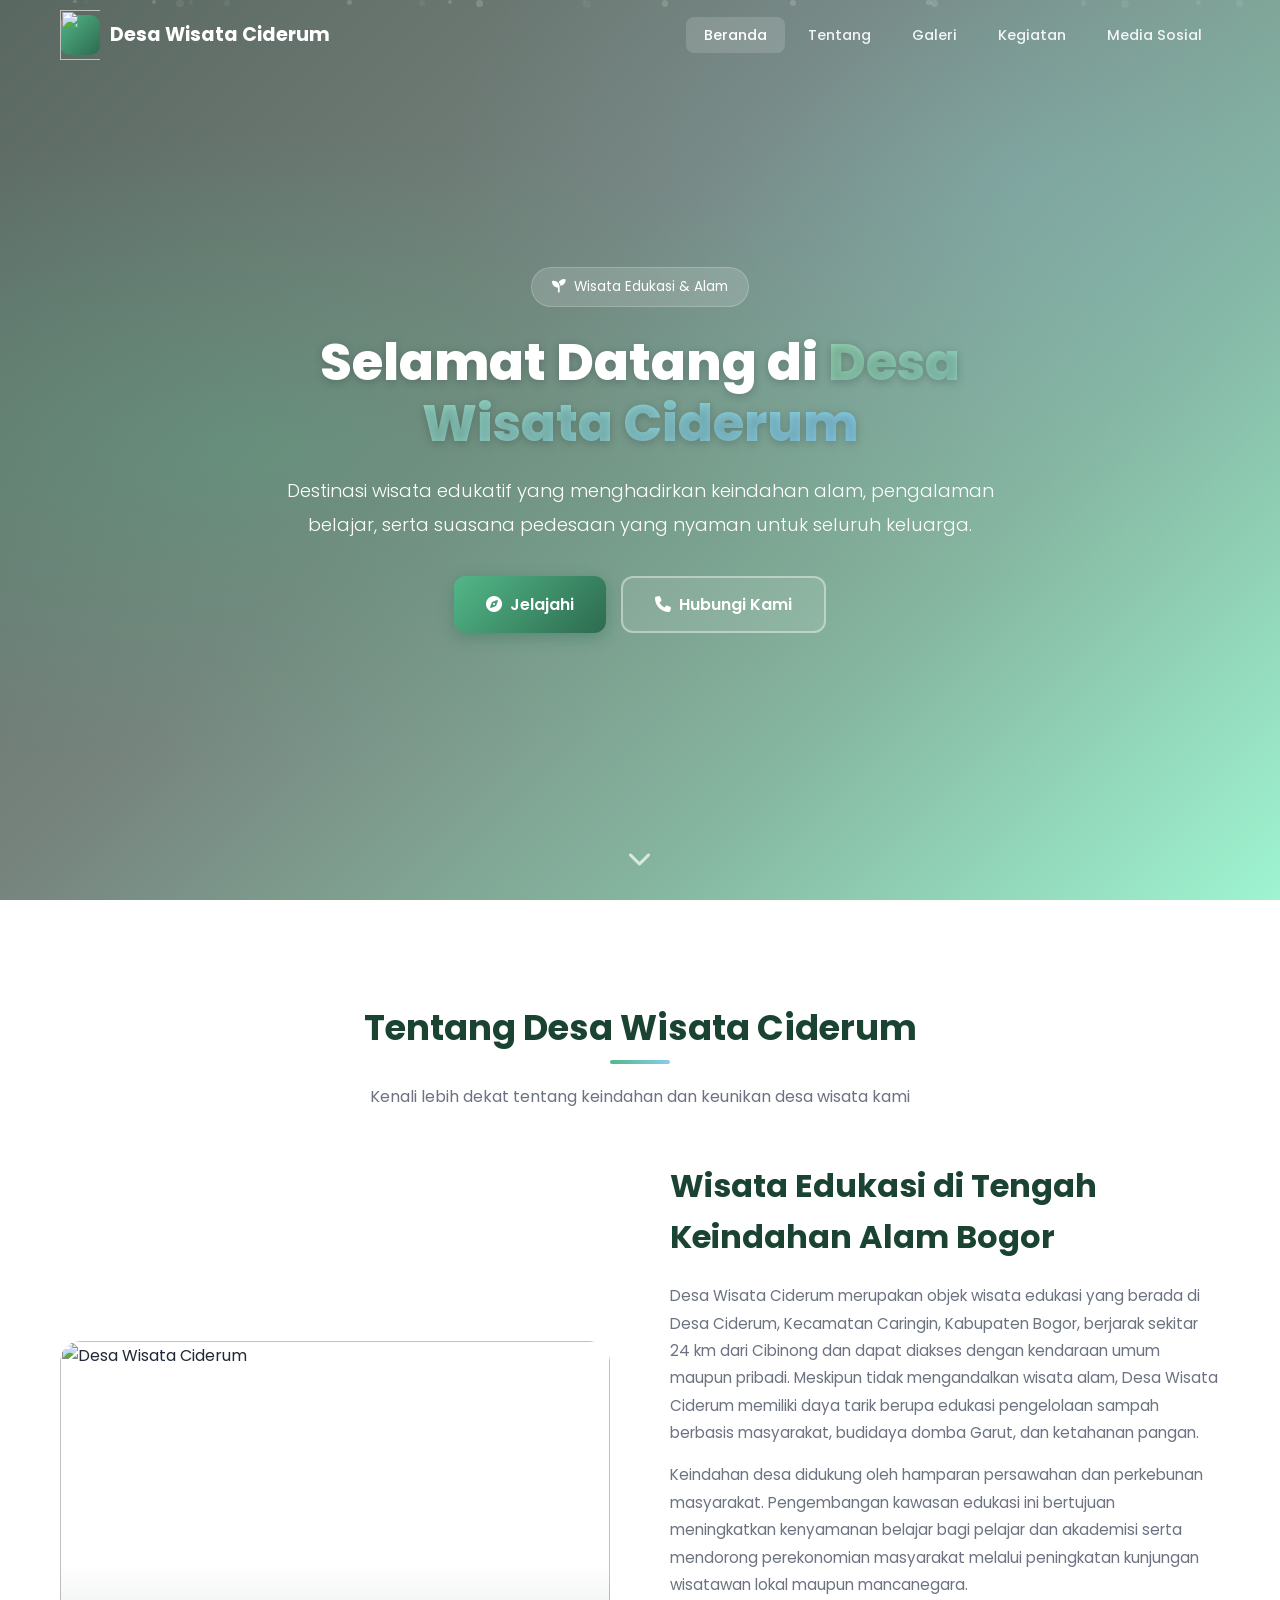
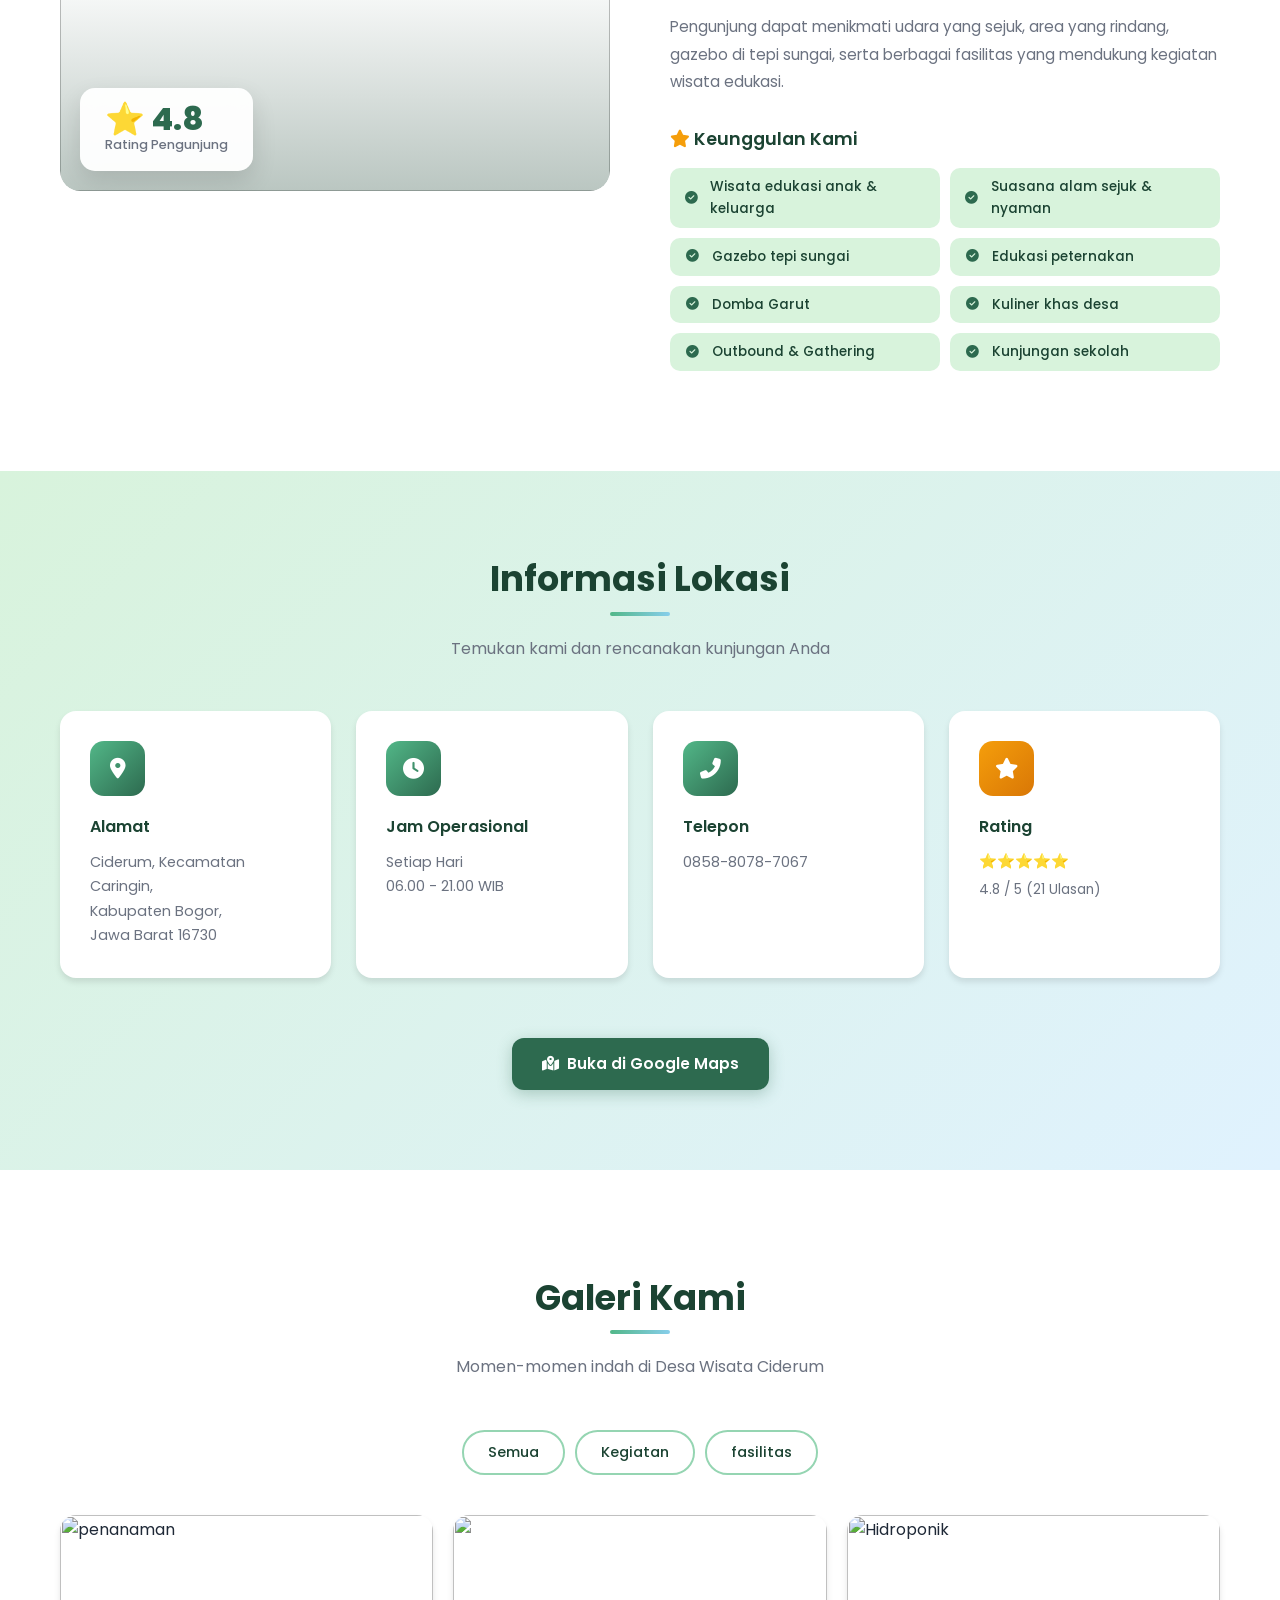
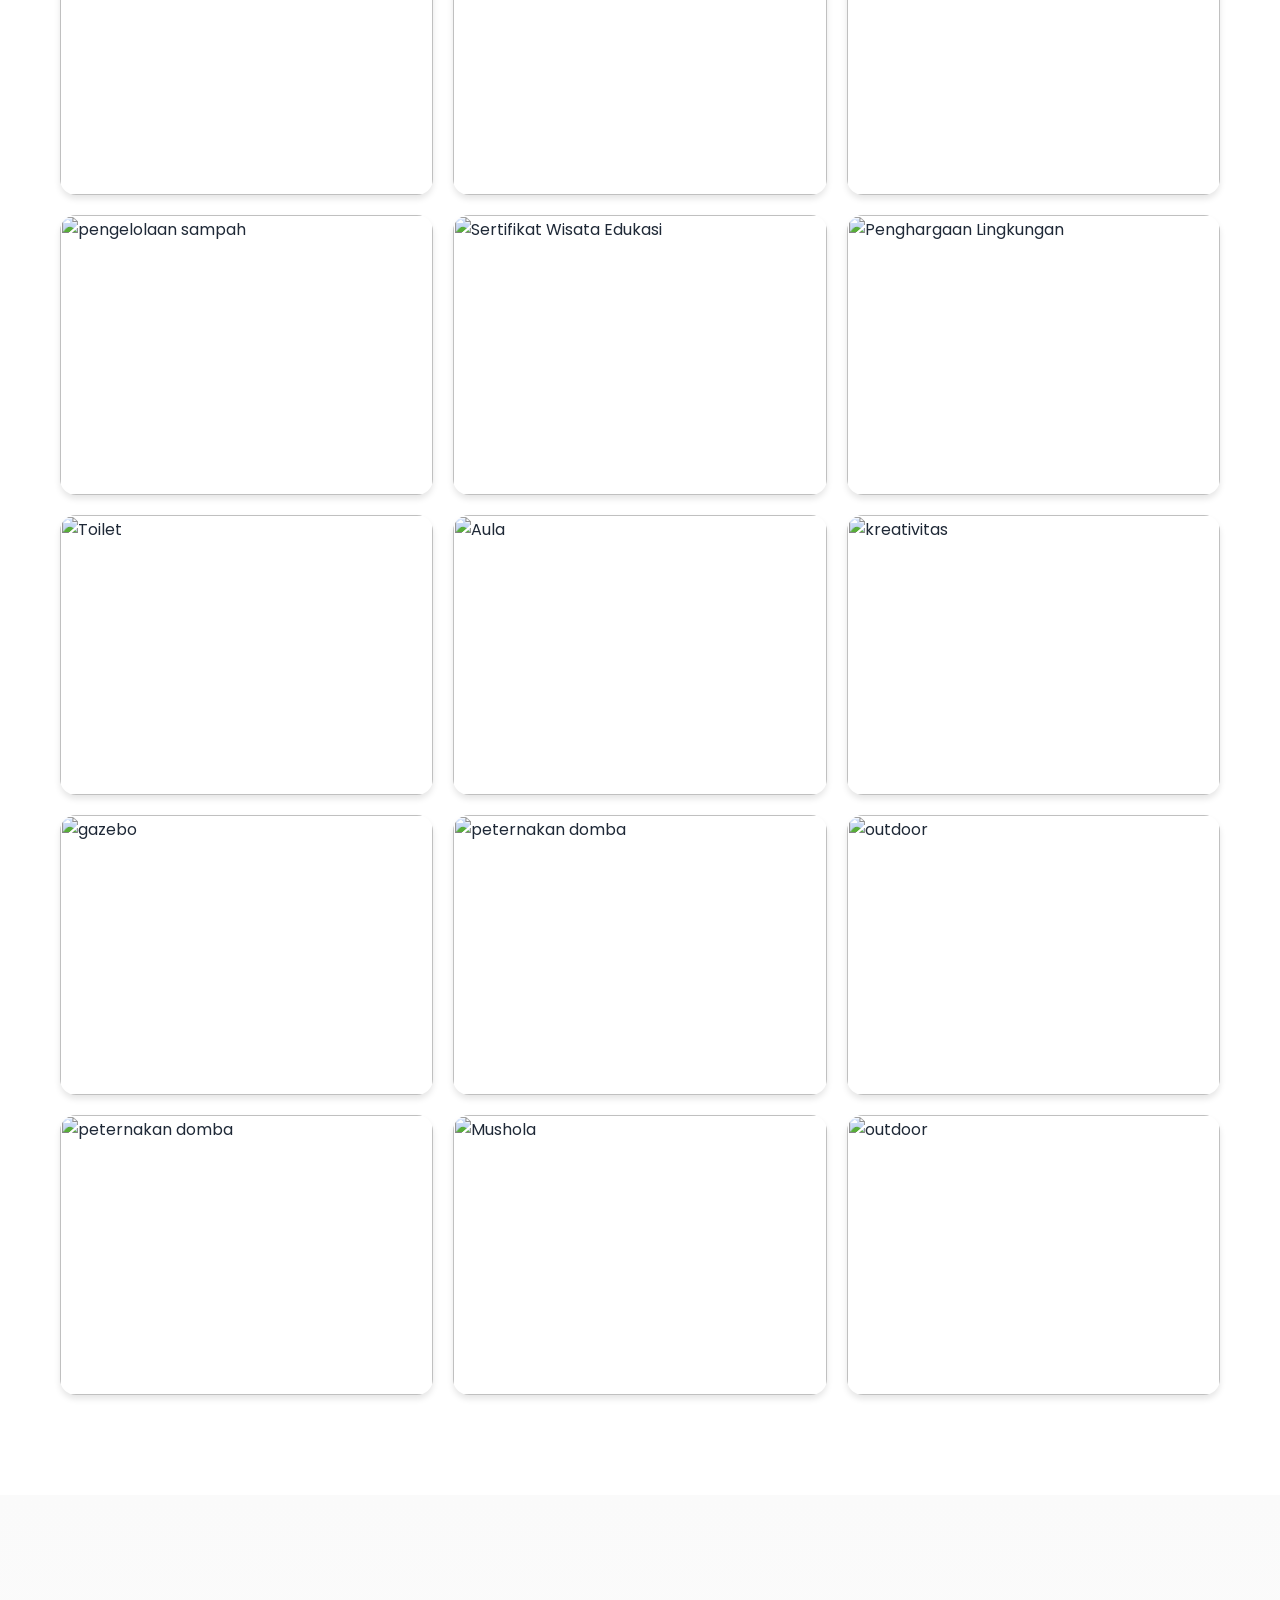
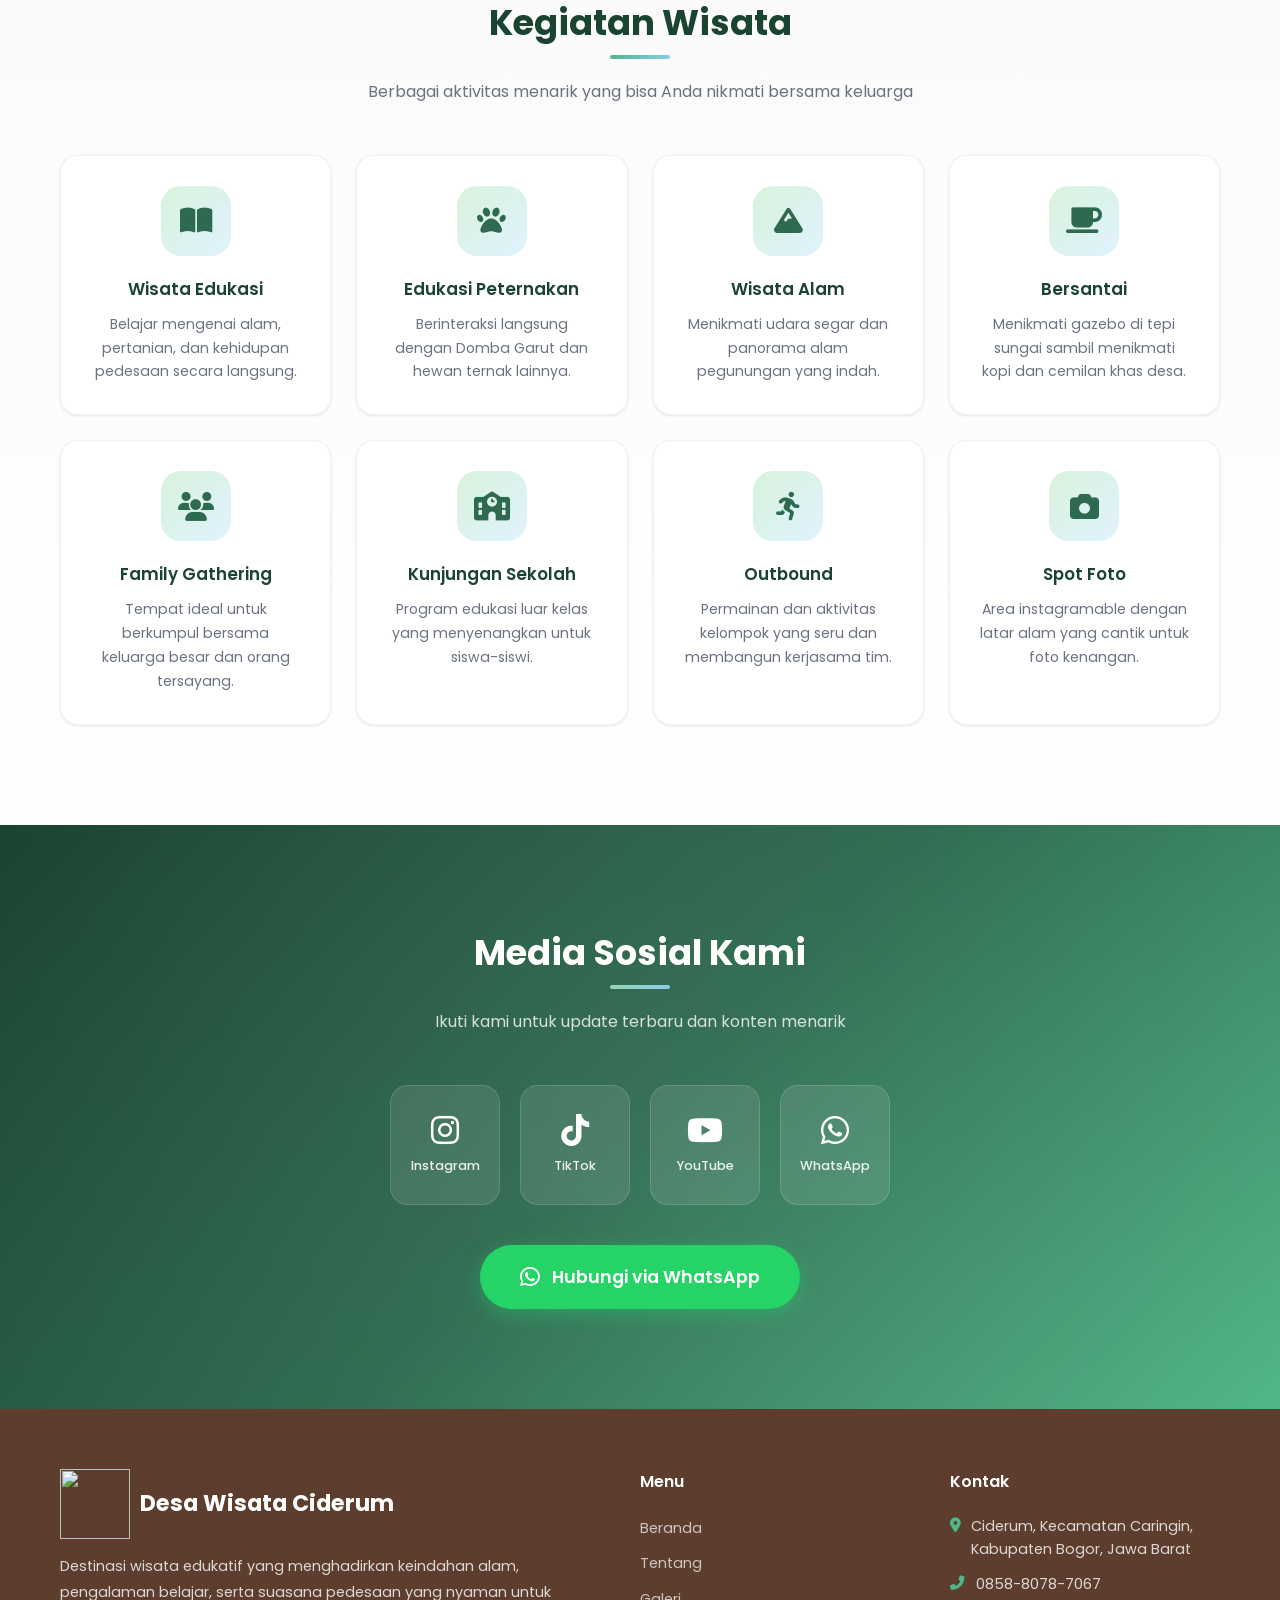
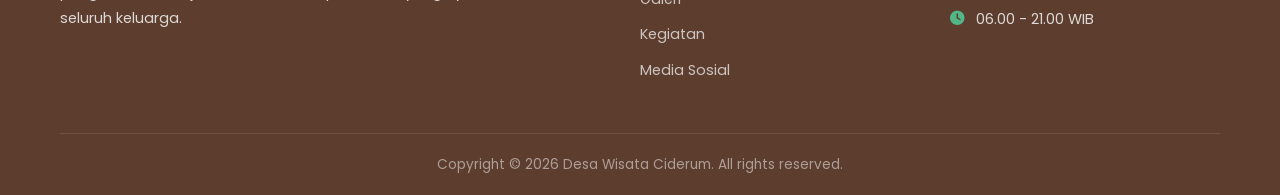
==== commit 67becff9: "Update index.html" ====
--- a/index.html
+++ b/index.html
@@ -248,7 +248,7 @@
 
                 <!-- fasilitas -->
                 <div class="gallery-item scale-in" data-category="fasilitas" data-caption="Toilet">
-                    <img src="C:\Users\ADVAN\Downloads\WhatsApp Image 2026-07-09 at 10.09.32.jpeg" alt="Toilet" loading="lazy">
+                    <img src="https://cdn.phototourl.com/free/2026-07-11-4a9b3e76-3eef-4ac1-8adf-ca4858c99812.jpg" alt="Toilet" loading="lazy">
                     <div class="gallery-overlay">
                         <h4>Toilet</h4>
                         <p>Bersih menyatu dengan Alam</p>
@@ -256,7 +256,7 @@
                     <div class="zoom-icon"><i class="fas fa-search-plus"></i></div>
                 </div>
                 <div class="gallery-item scale-in" data-category="fasilitas" data-caption="Aula">
-                    <img src="C:\Users\ADVAN\Downloads\WhatsApp Image 2026-07-09 at 10.09.33 (2).jpeg" alt="Aula" loading="lazy">
+                    <img src="https://cdn.phototourl.com/member/2026-07-11-e3349595-1675-49a7-9d16-b50fd07ffc96.jpg" alt="Aula" loading="lazy">
                     <div class="gallery-overlay">
                         <h4>Aula</h4>
                         <p>tempat rapat atau pertemuan</p>
@@ -264,7 +264,7 @@
                     <div class="zoom-icon"><i class="fas fa-search-plus"></i></div>
                 </div>
                 <div class="gallery-item scale-in" data-category="fasilitas" data-caption="kreativitas">
-                    <img src="C:\Users\ADVAN\Downloads\WhatsApp Image 2026-07-09 at 10.09.29.jpeg" alt="kreativitas" loading="lazy">
+                    <img src="https://cdn.phototourl.com/member/2026-07-11-bc25f068-878f-4791-b627-b9cfc655e0c4.jpg" alt="kreativitas" loading="lazy">
                     <div class="gallery-overlay">
                         <h4>Hasil kreativitas</h4>
                         <p>menjadi kreative dan inovative</p>
@@ -272,7 +272,7 @@
                     <div class="zoom-icon"><i class="fas fa-search-plus"></i></div>
                 </div>
                 <div class="gallery-item scale-in" data-category="fasilitas" data-caption="gazebo">
-                    <img src="C:\Users\ADVAN\Downloads\WhatsApp Image 2026-07-09 at 15.09.06.jpeg" alt="gazebo" loading="lazy">
+                    <img src="https://cdn.phototourl.com/member/2026-07-11-5cef1227-bde8-4440-b746-8596a4777734.jpg" alt="gazebo" loading="lazy">
                     <div class="gallery-overlay">
                         <h4>gazebo</h4>
                         <p>bersantai dengan dikelilingi Alam</p>
@@ -281,7 +281,7 @@
                 </div>
 
                 <div class="gallery-item scale-in" data-category="fasilitas" data-caption="peternakan domba">
-                    <img src="C:\Users\ADVAN\Downloads\WhatsApp Image 2026-07-09 at 15.09.07.jpeg" alt="peternakan domba" loading="lazy">
+                    <img src="https://cdn.phototourl.com/member/2026-07-11-cab5a9a1-71ee-4695-a4fb-af2affd77000.jpg" alt="peternakan domba" loading="lazy">
                     <div class="gallery-overlay">
                         <h4>Sicabar coffe</h4>
                         <p>Tempat coffe</p>
@@ -290,7 +290,7 @@
                 </div>
                 
                 <div class="gallery-item scale-in" data-category="fasilitas" data-caption="outdoor">
-                    <img src="C:\Users\ADVAN\Downloads\WhatsApp Image 2026-07-09 at 15.09.09.jpeg" alt="outdoor" loading="lazy">
+                    <img src="https://cdn.phototourl.com/member/2026-07-11-504d1aaa-c98f-4cc7-b9c3-b89b2a5a2fb1.jpg" alt="outdoor" loading="lazy">
                     <div class="gallery-overlay">
                         <h4>outdoor</h4>
                         <p>bersantai ditemani sungai mengalir</p>
@@ -300,7 +300,7 @@
                 
 
                 <div class="gallery-item scale-in" data-category="fasilitas" data-caption="peternakan domba">
-                    <img src="C:\Users\ADVAN\Downloads\WhatsApp Image 2026-07-09 at 15.09.11.jpeg" alt="peternakan domba" loading="lazy">
+                    <img src="https://cdn.phototourl.com/member/2026-07-11-2ede651b-f35a-42a9-88a9-95fe41eebecb.jpg" alt="peternakan domba" loading="lazy">
                     <div class="gallery-overlay">
                         <h4>Peternakan Domba</h4>
                         <p>Menjaga kualitas ternak dengan sepenuh hati</p>
@@ -310,7 +310,7 @@
                 
 
                 <div class="gallery-item scale-in" data-category="fasilitas" data-caption="Mushola">
-                    <img src="C:\Users\ADVAN\Downloads\WhatsApp Image 2026-07-09 at 15.09.09 (1).jpeg" alt="Mushola" loading="lazy">
+                    <img src="https://cdn.phototourl.com/member/2026-07-11-10b2abb7-7487-463d-86f4-73b5c4337b97.jpg" alt="Mushola" loading="lazy">
                     <div class="gallery-overlay">
                         <h4>Mushola</h4>
                         <p>Mushola nyaman, Ibadah tenang, Hati damai</p>
@@ -319,7 +319,7 @@
                 </div>
 
                 <div class="gallery-item scale-in" data-category="fasilitas" data-caption="outdoor">
-                    <img src="C:\Users\ADVAN\Downloads\WhatsApp Image 2026-07-09 at 15.09.05.jpeg" alt="outdoor" loading="lazy">
+                    <img src="https://cdn.phototourl.com/member/2026-07-11-e7f3c909-edaa-431b-9436-ac35d74a1429.jpg" alt="outdoor" loading="lazy">
                     <div class="gallery-overlay">
                         <h4>outdoor</h4>
                         <p>Ruang terbuka, sejuta rasa bahagia.</p>
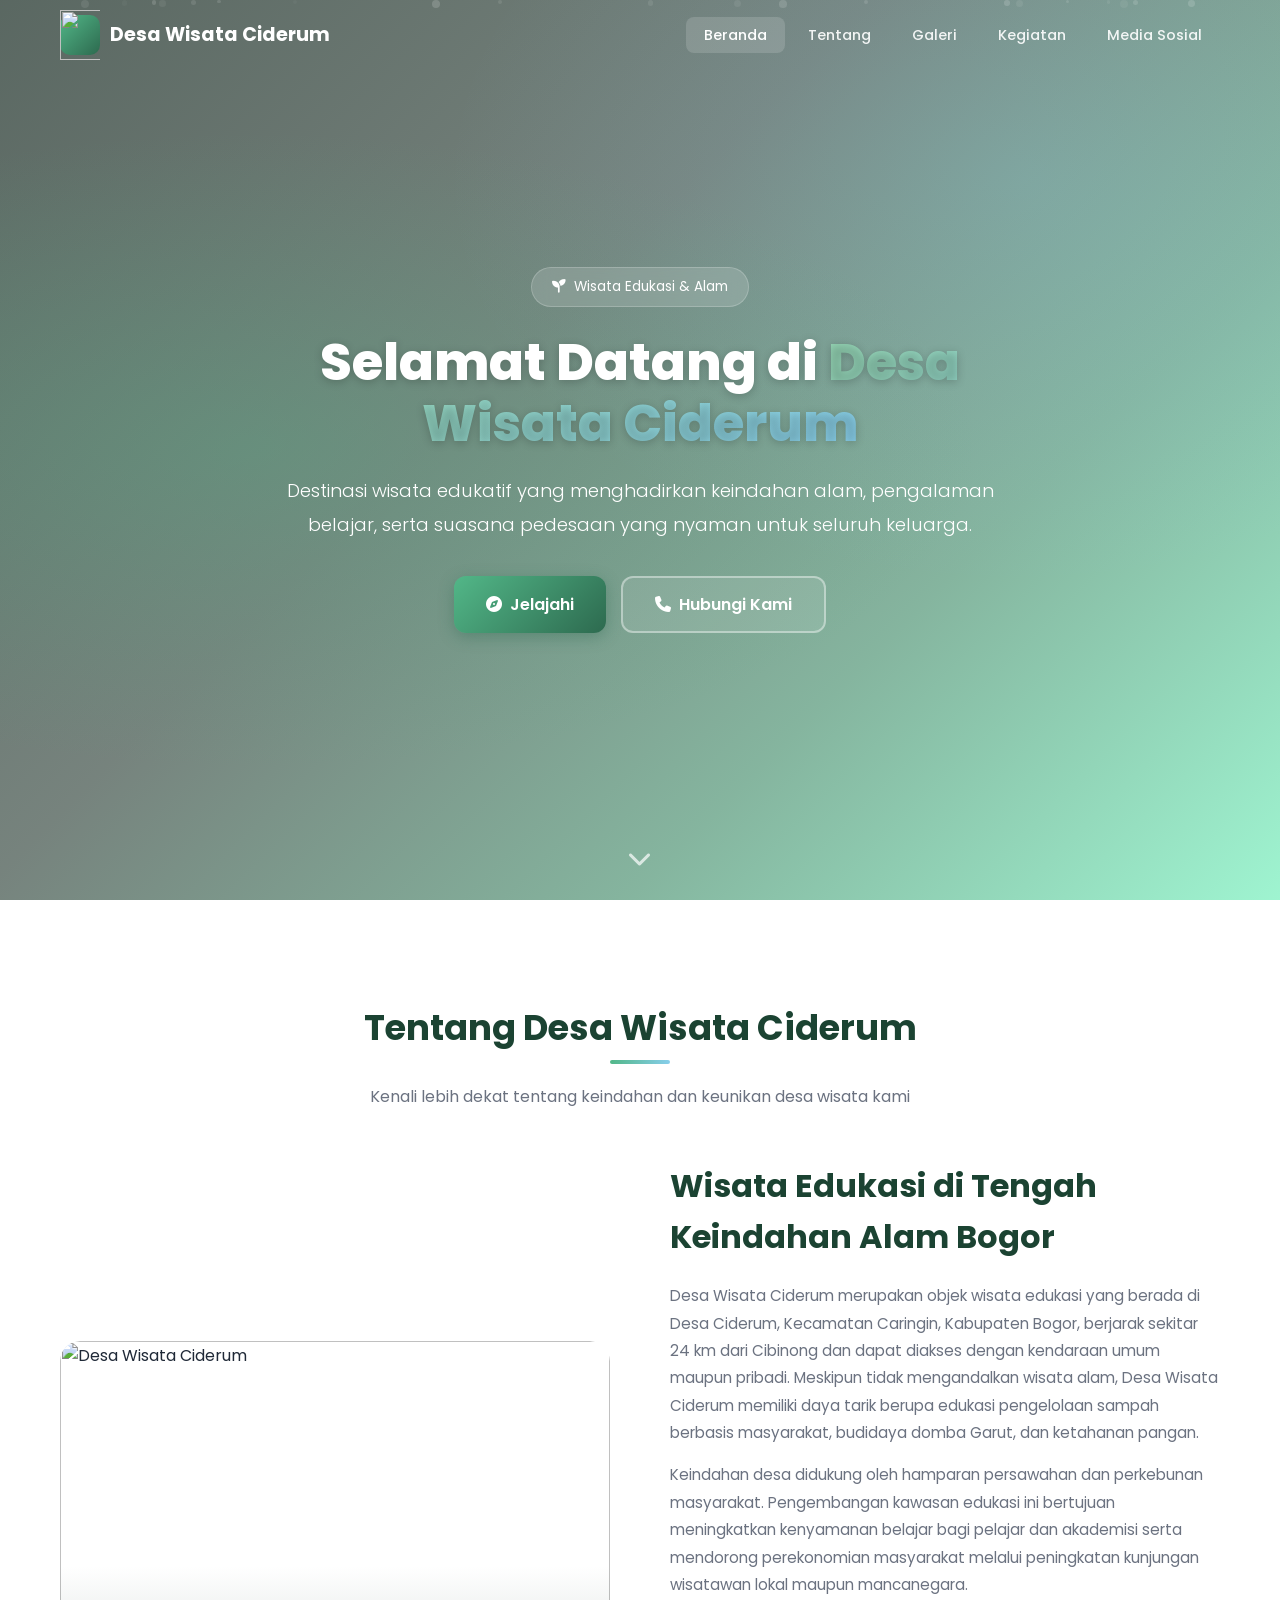
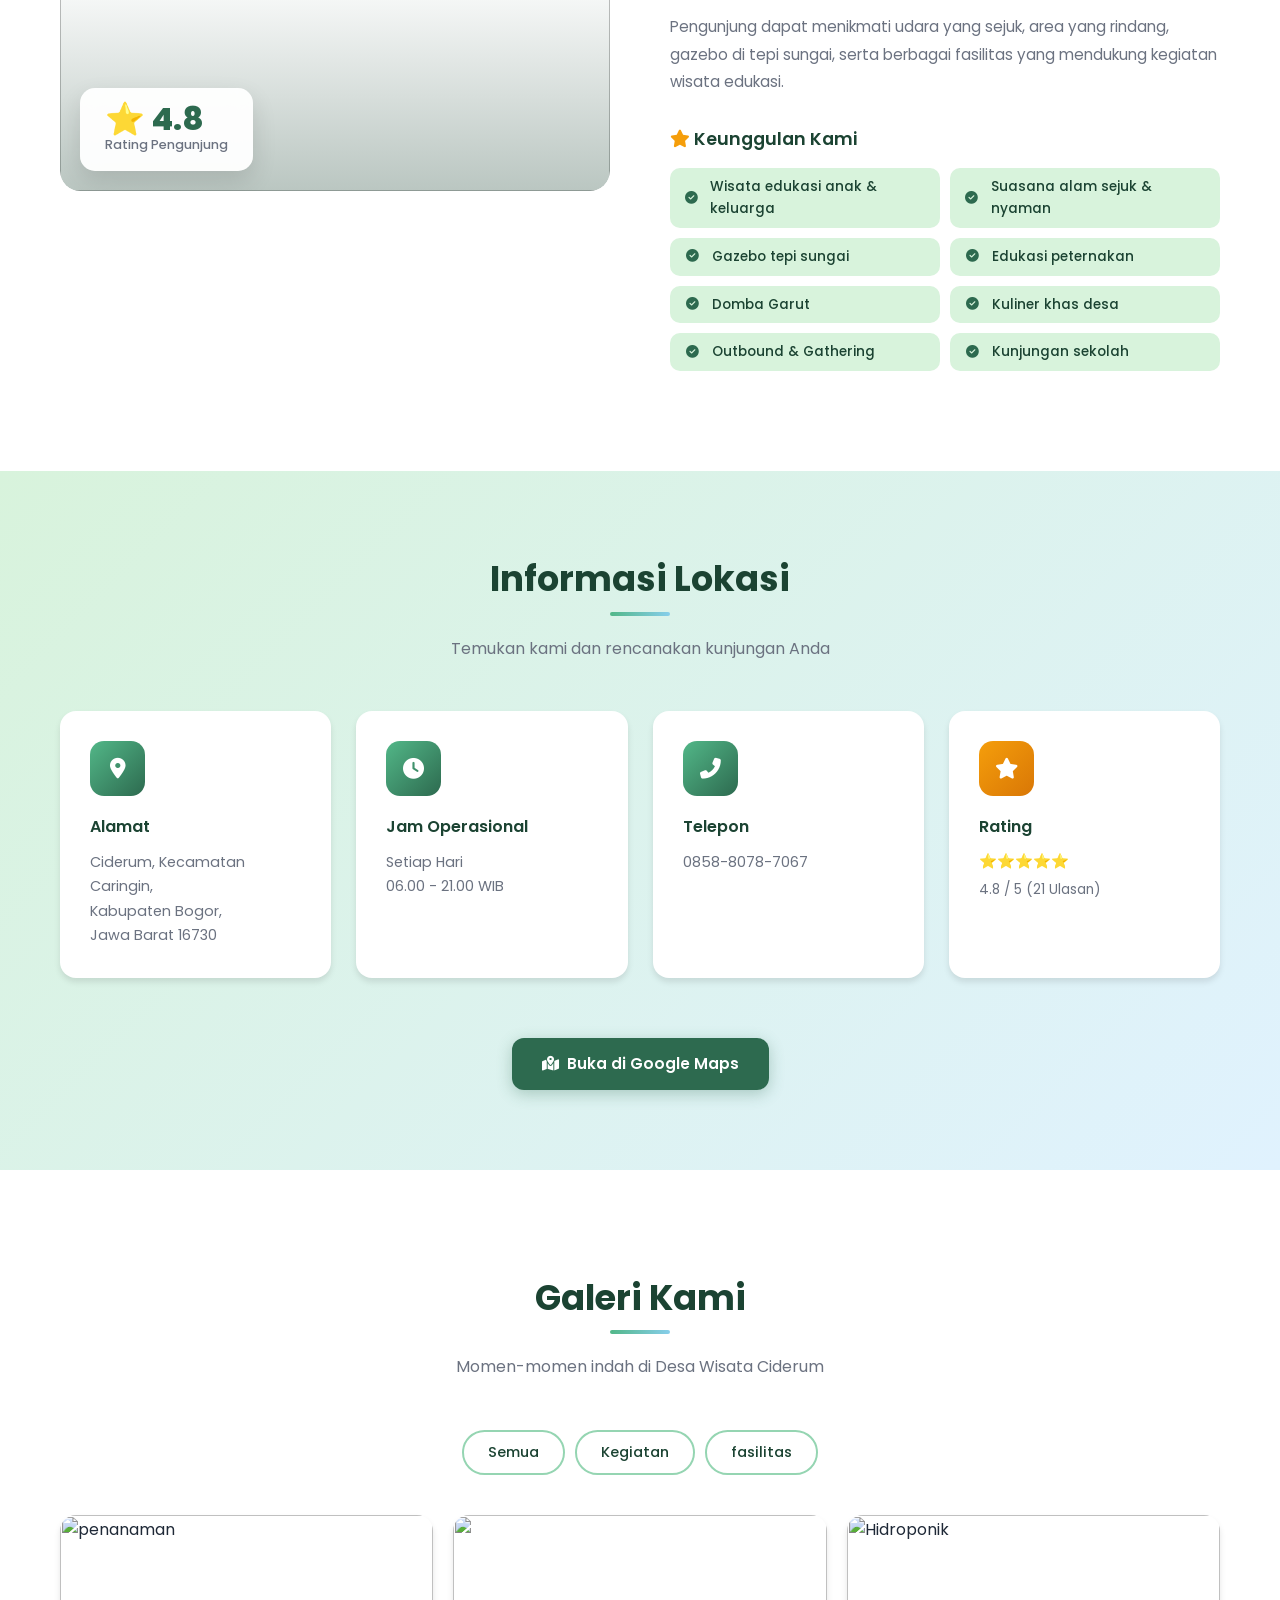
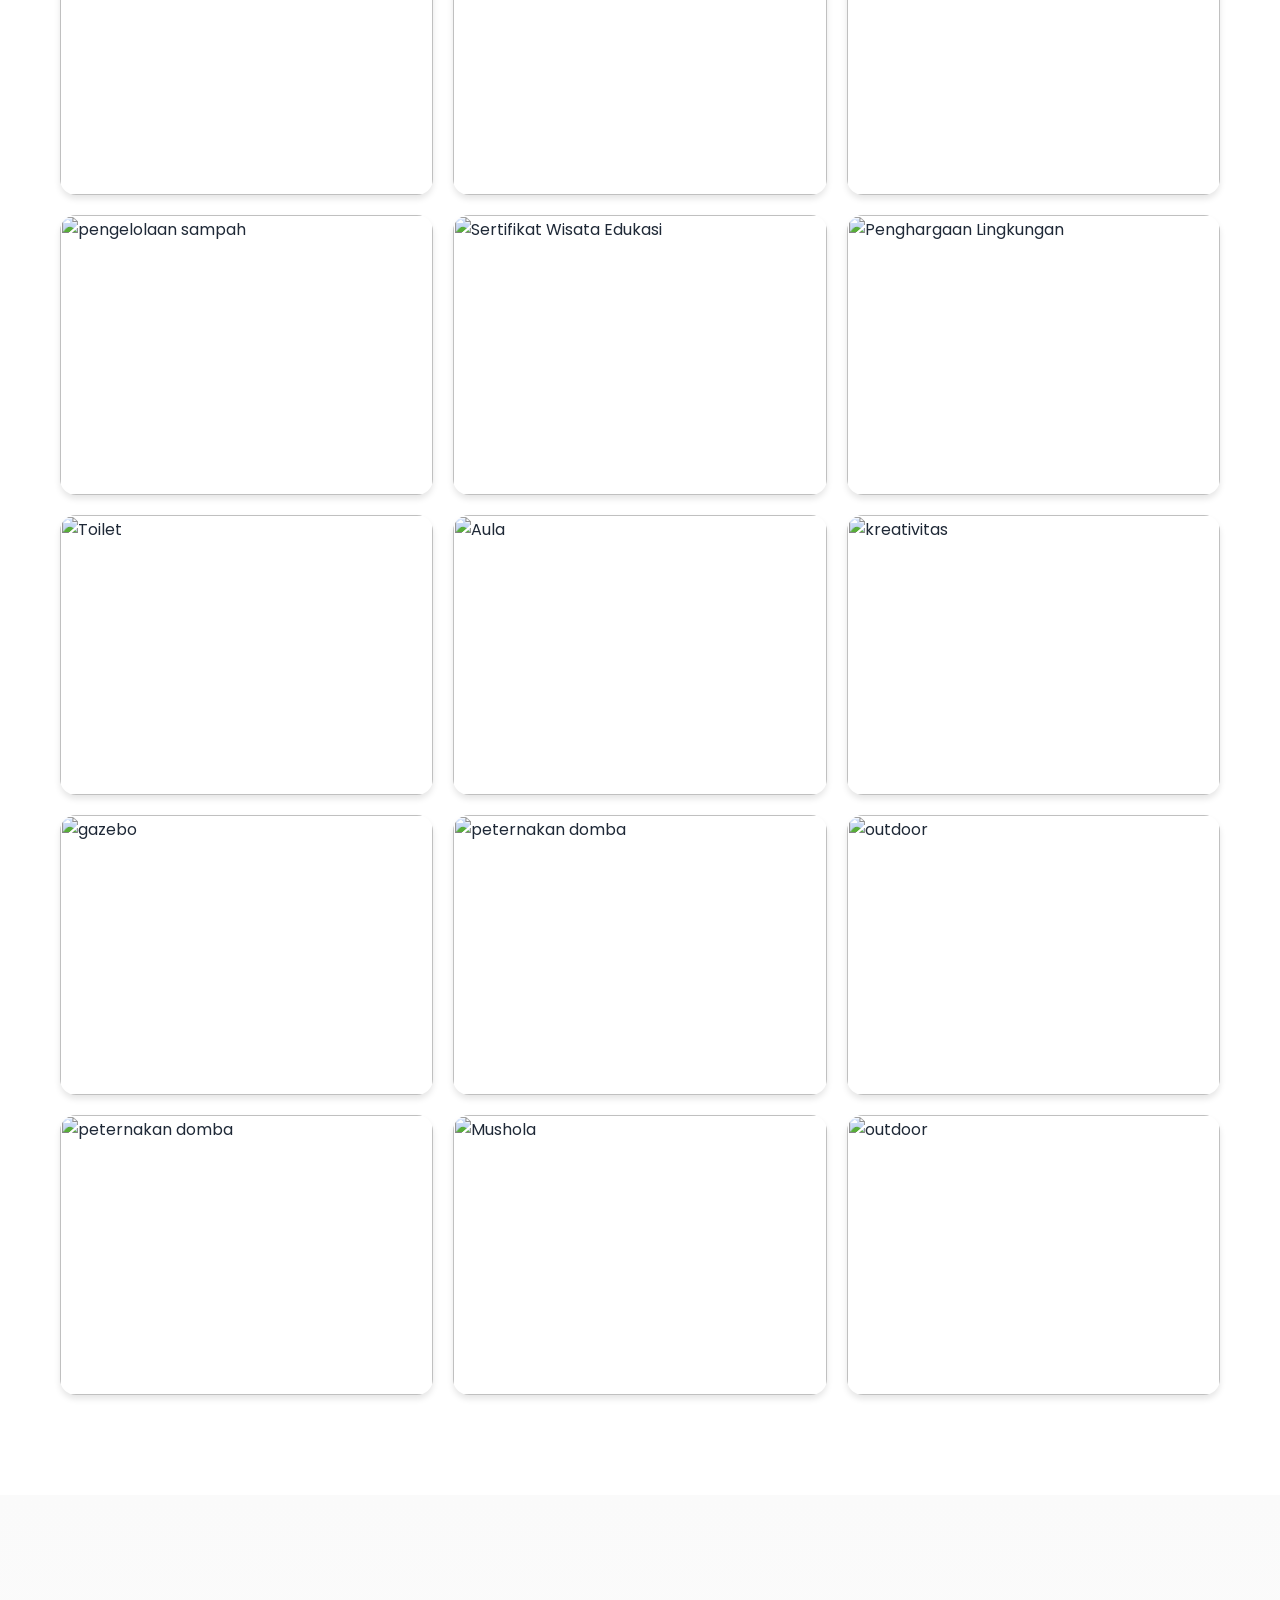
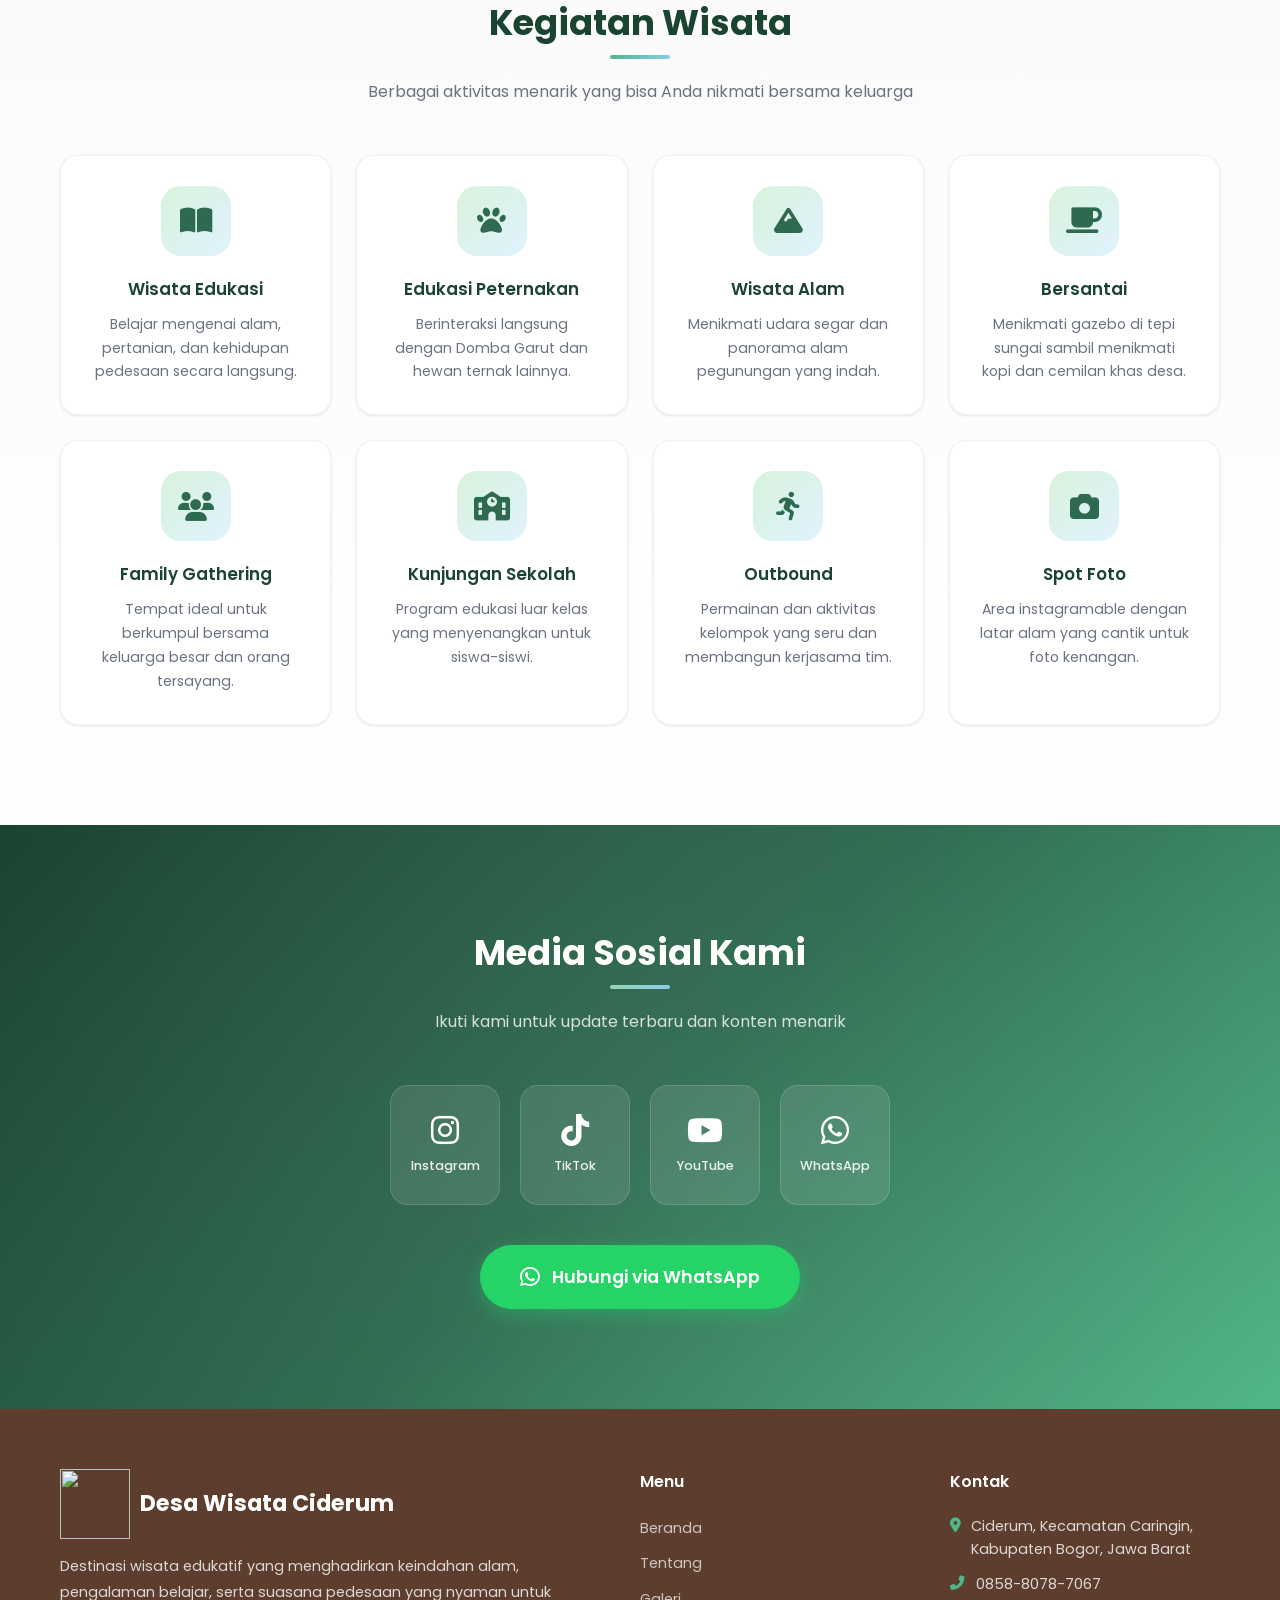
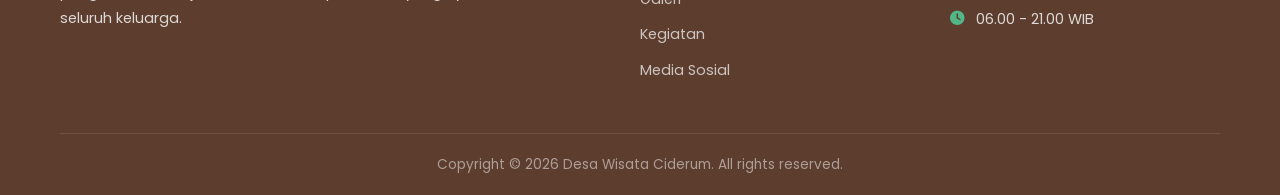
==== commit 8476abf7: "Update index.html" ====
--- a/index.html
+++ b/index.html
@@ -460,7 +460,7 @@
         <div class="container">
             <div class="footer-grid">
                 <div class="footer-brand">
-                    <h3><img src="C:\Users\ADVAN\Downloads\logociderum-removebg-preview (1).png"  style="height: 70px; width:auto;"> Desa Wisata Ciderum</h3>
+                    <h3><img src="https://cdn.phototourl.com/free/2026-07-11-f6923a0e-50d3-4d97-a09c-7b845fbc00b5.png"  style="height: 70px; width:auto;"> Desa Wisata Ciderum</h3>
                     <p>Destinasi wisata edukatif yang menghadirkan keindahan alam, pengalaman belajar, serta suasana pedesaan yang nyaman untuk seluruh keluarga.</p>
                 </div>
                 <div class="footer-links">
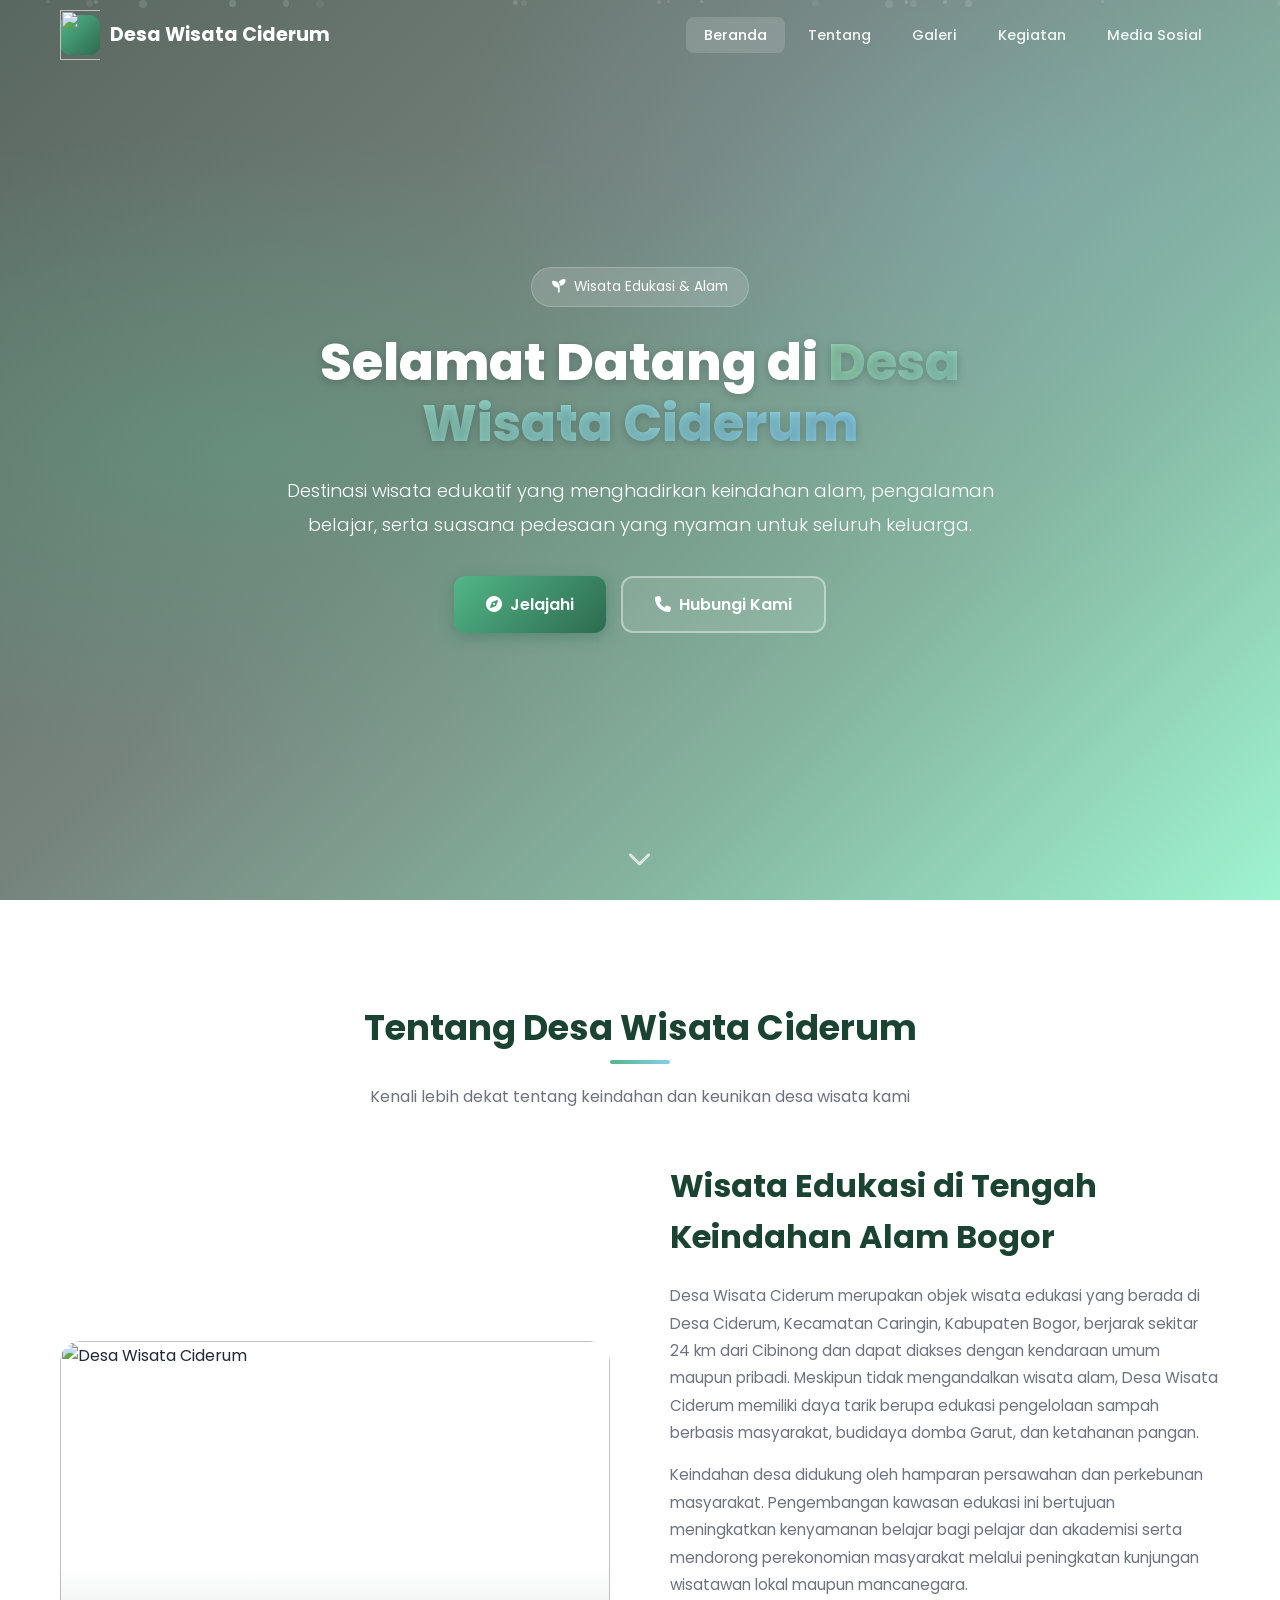
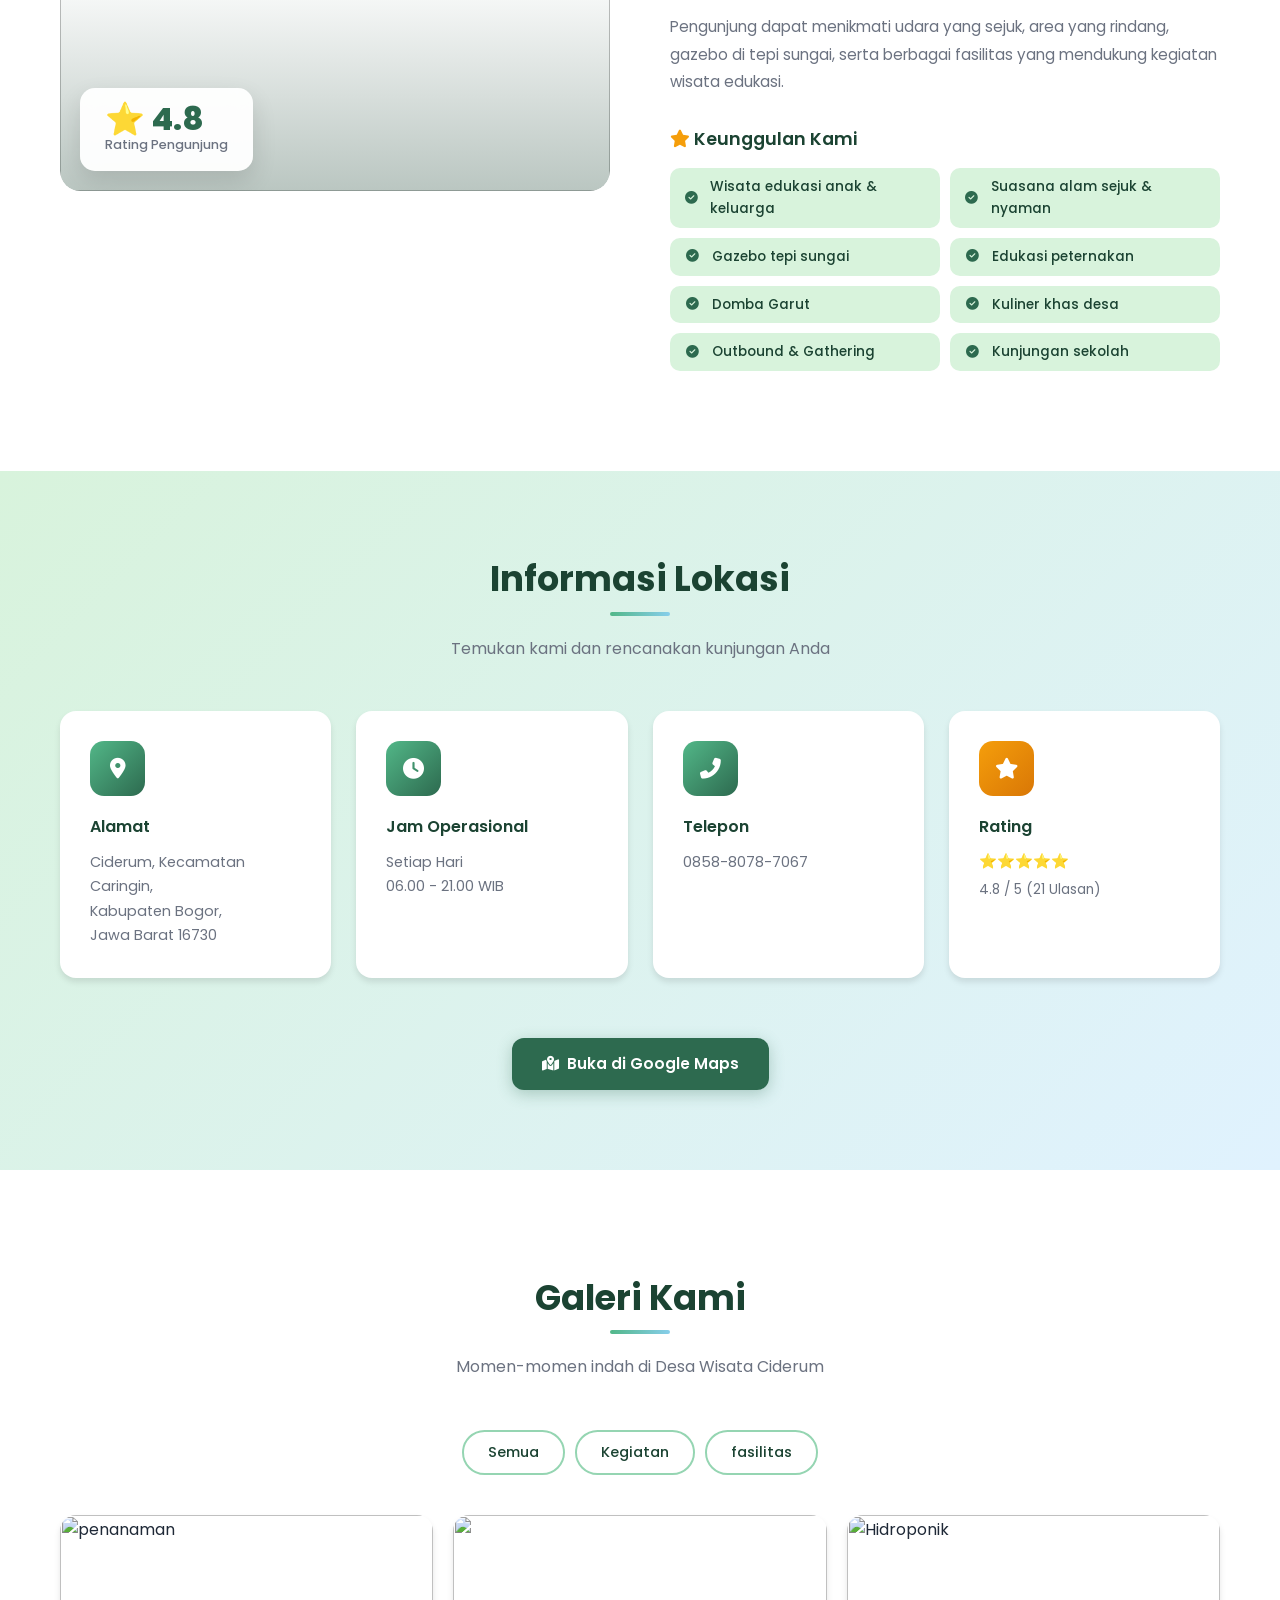
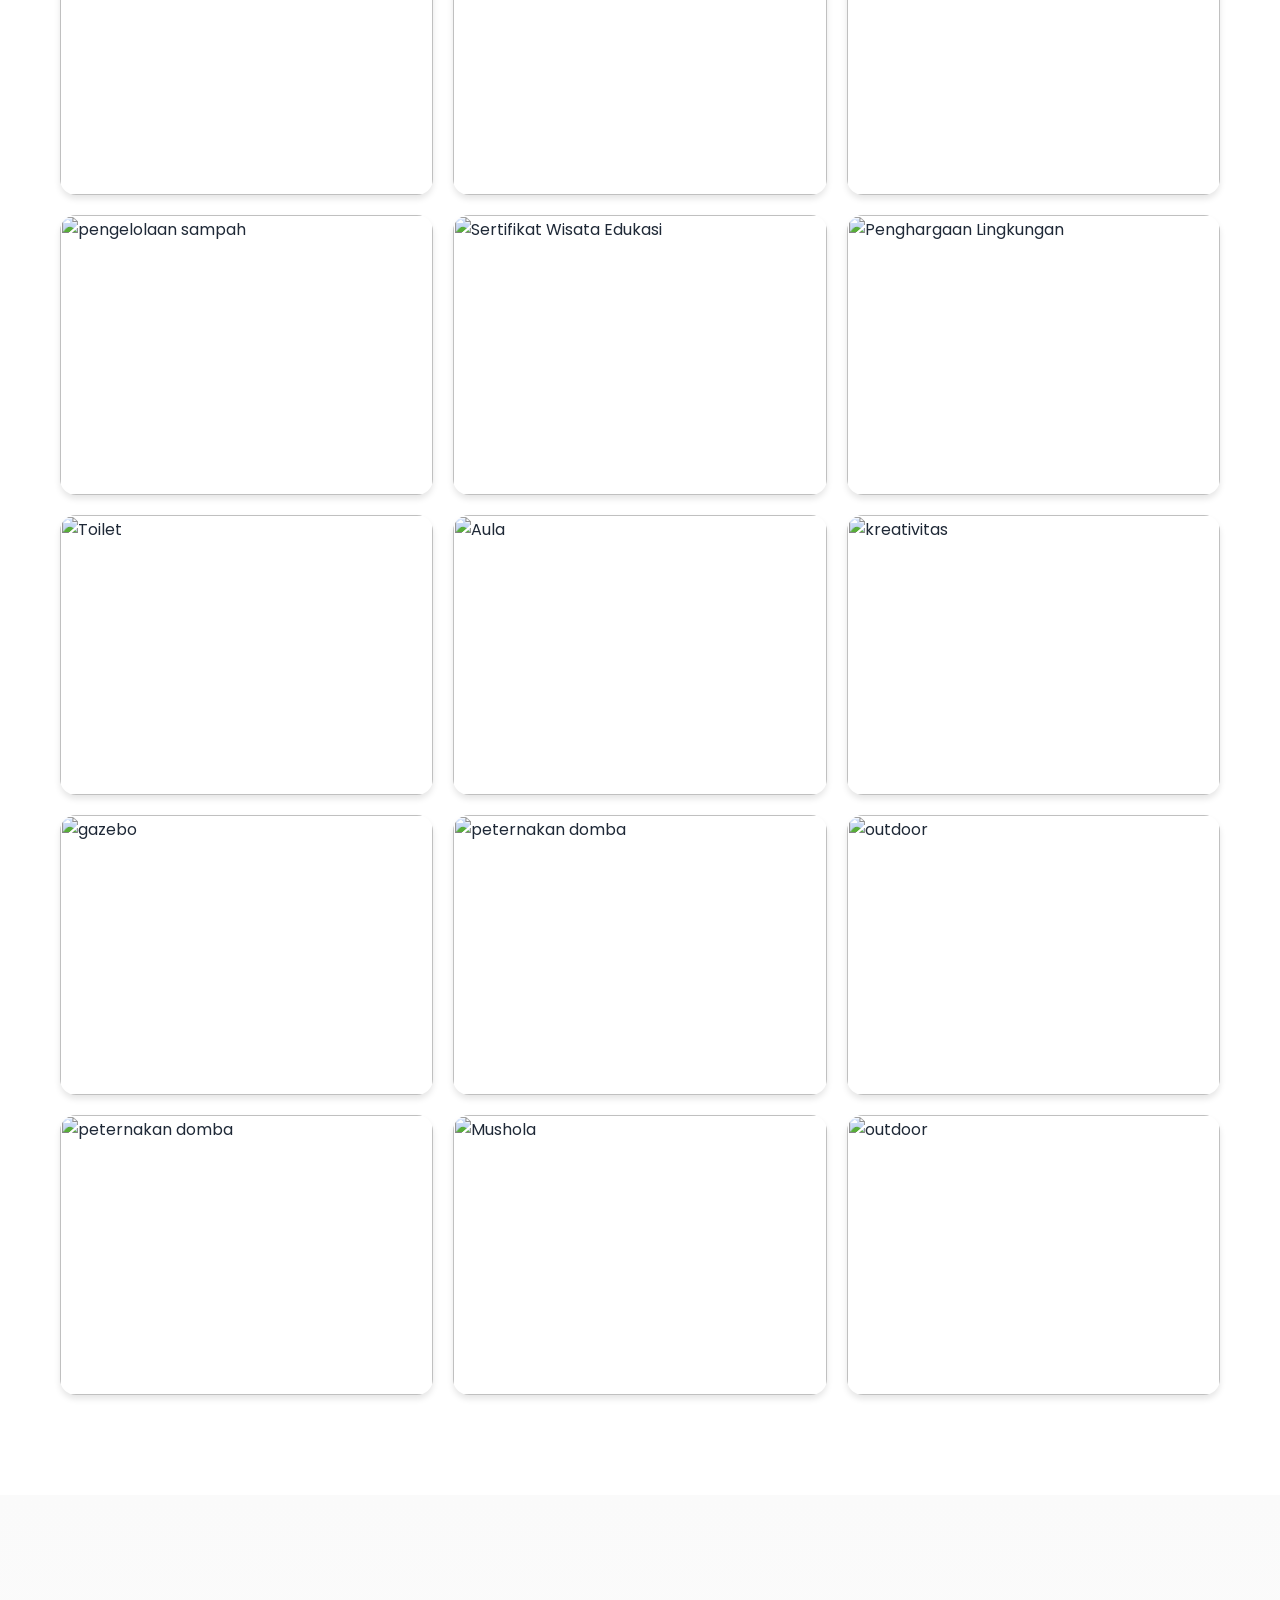
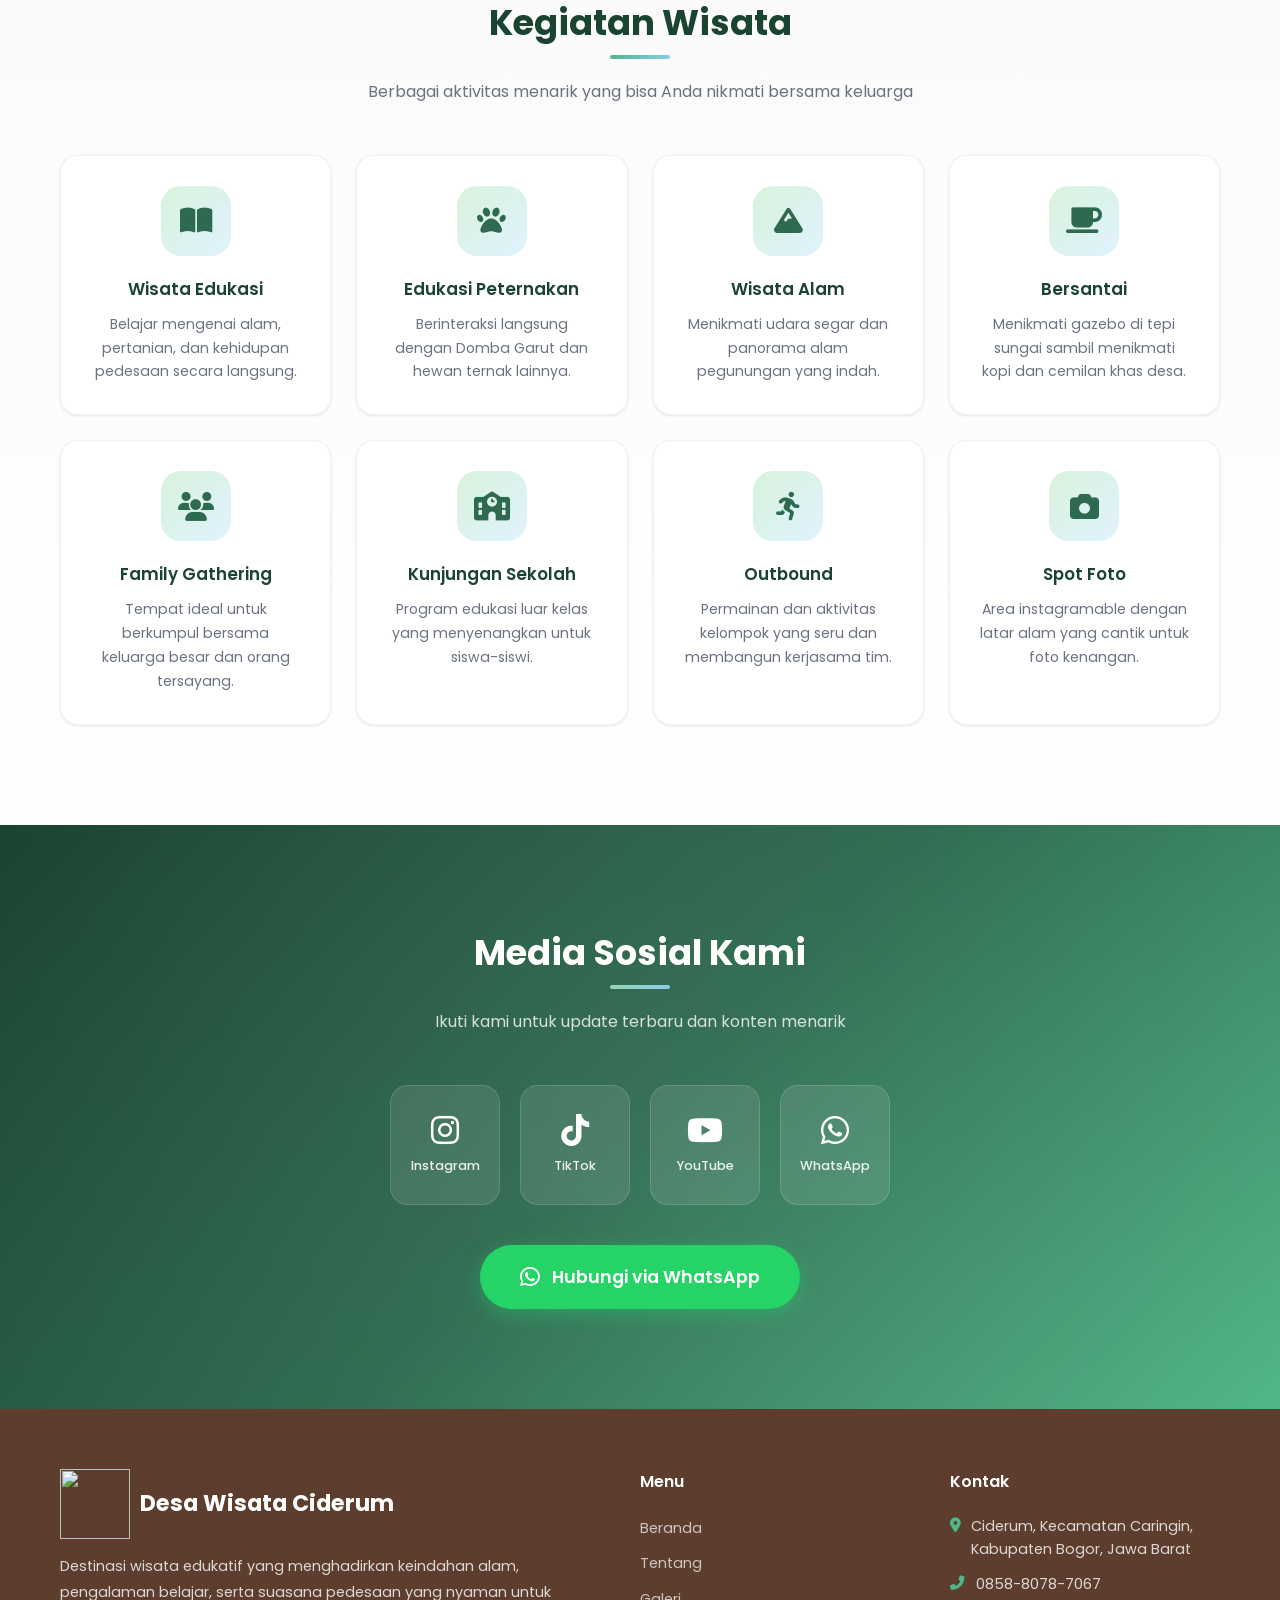
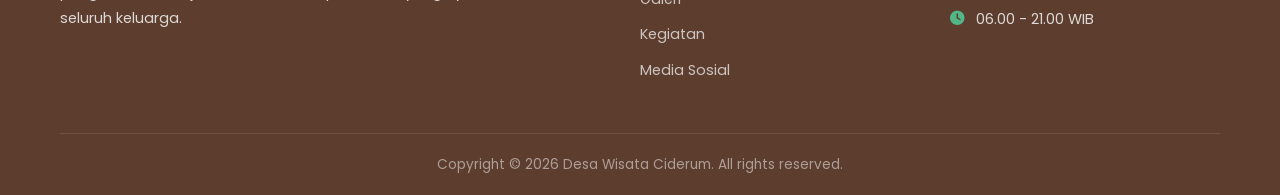
==== commit 9ebc2bbc: "Update index.html" ====
--- a/index.html
+++ b/index.html
@@ -77,7 +77,7 @@
             </div>
             <div class="about-grid">
                 <div class="about-image fade-left">
-                    <img src="https://cdn.phototourl.com/free/2026-07-11-6bdc90ab-a43e-488a-97ba-5b570d37231f.jpg" alt="Desa Wisata Ciderum" loading="lazy">
+                    <img src="https://cdn.phototourl.com/member/2026-07-11-9b73d638-f35b-4c6b-9684-a8f2e511b8be.jpg" alt="Desa Wisata Ciderum" loading="lazy">
                     <div class="experience-badge">
                         <div class="number">⭐ 4.8</div>
                         <div class="text">Rating Pengunjung</div>
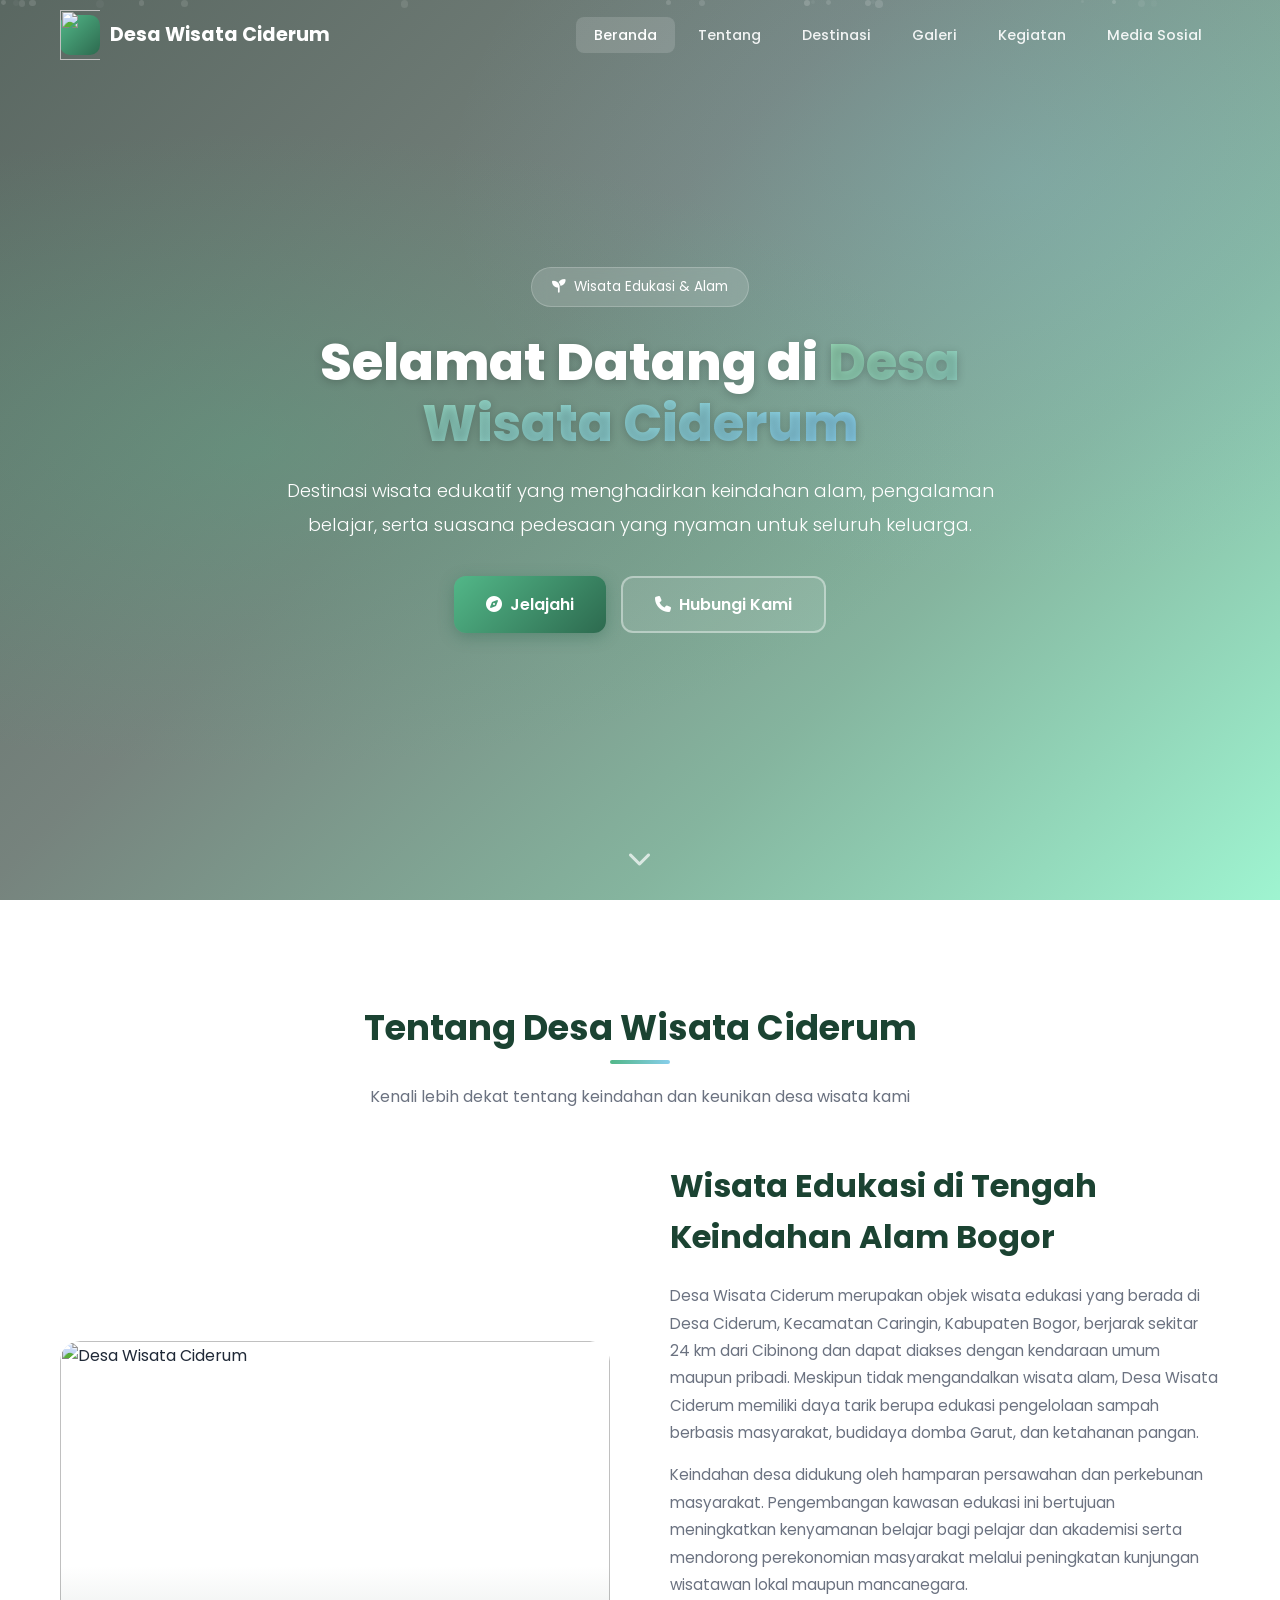
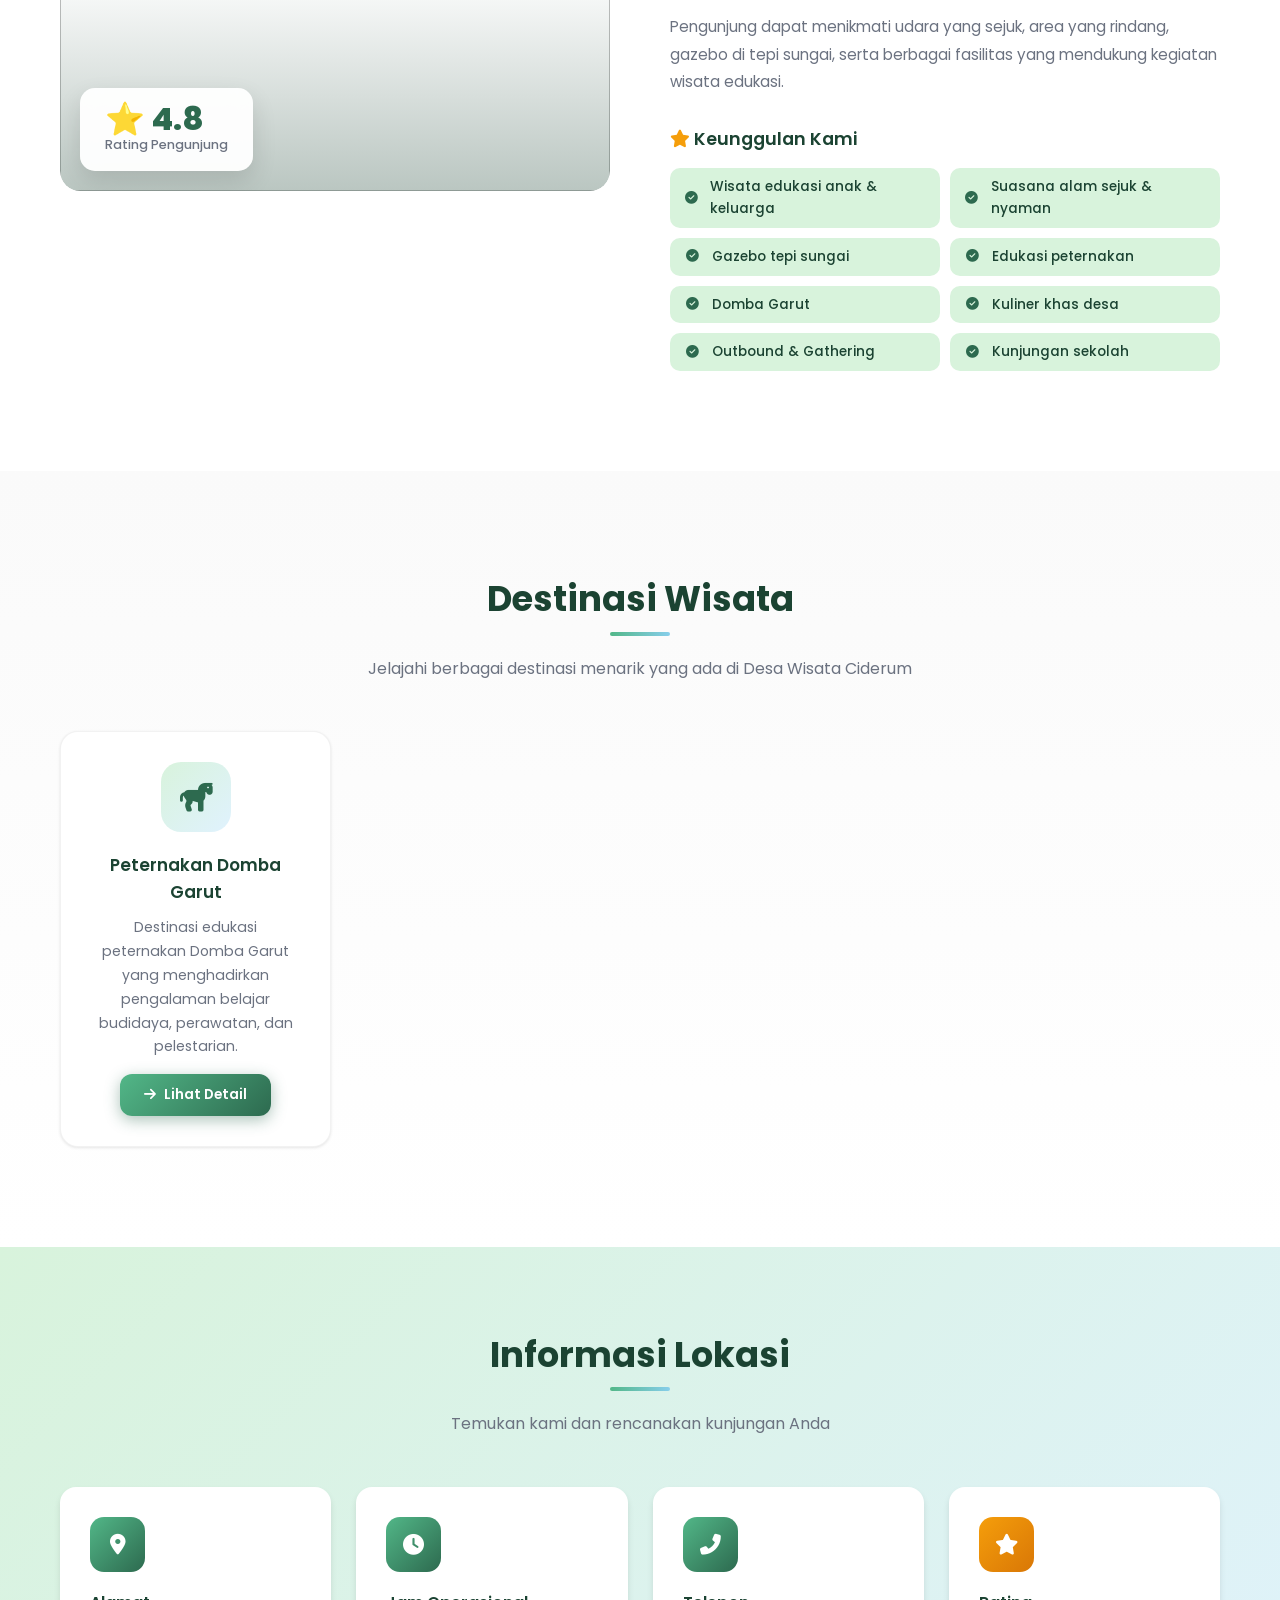
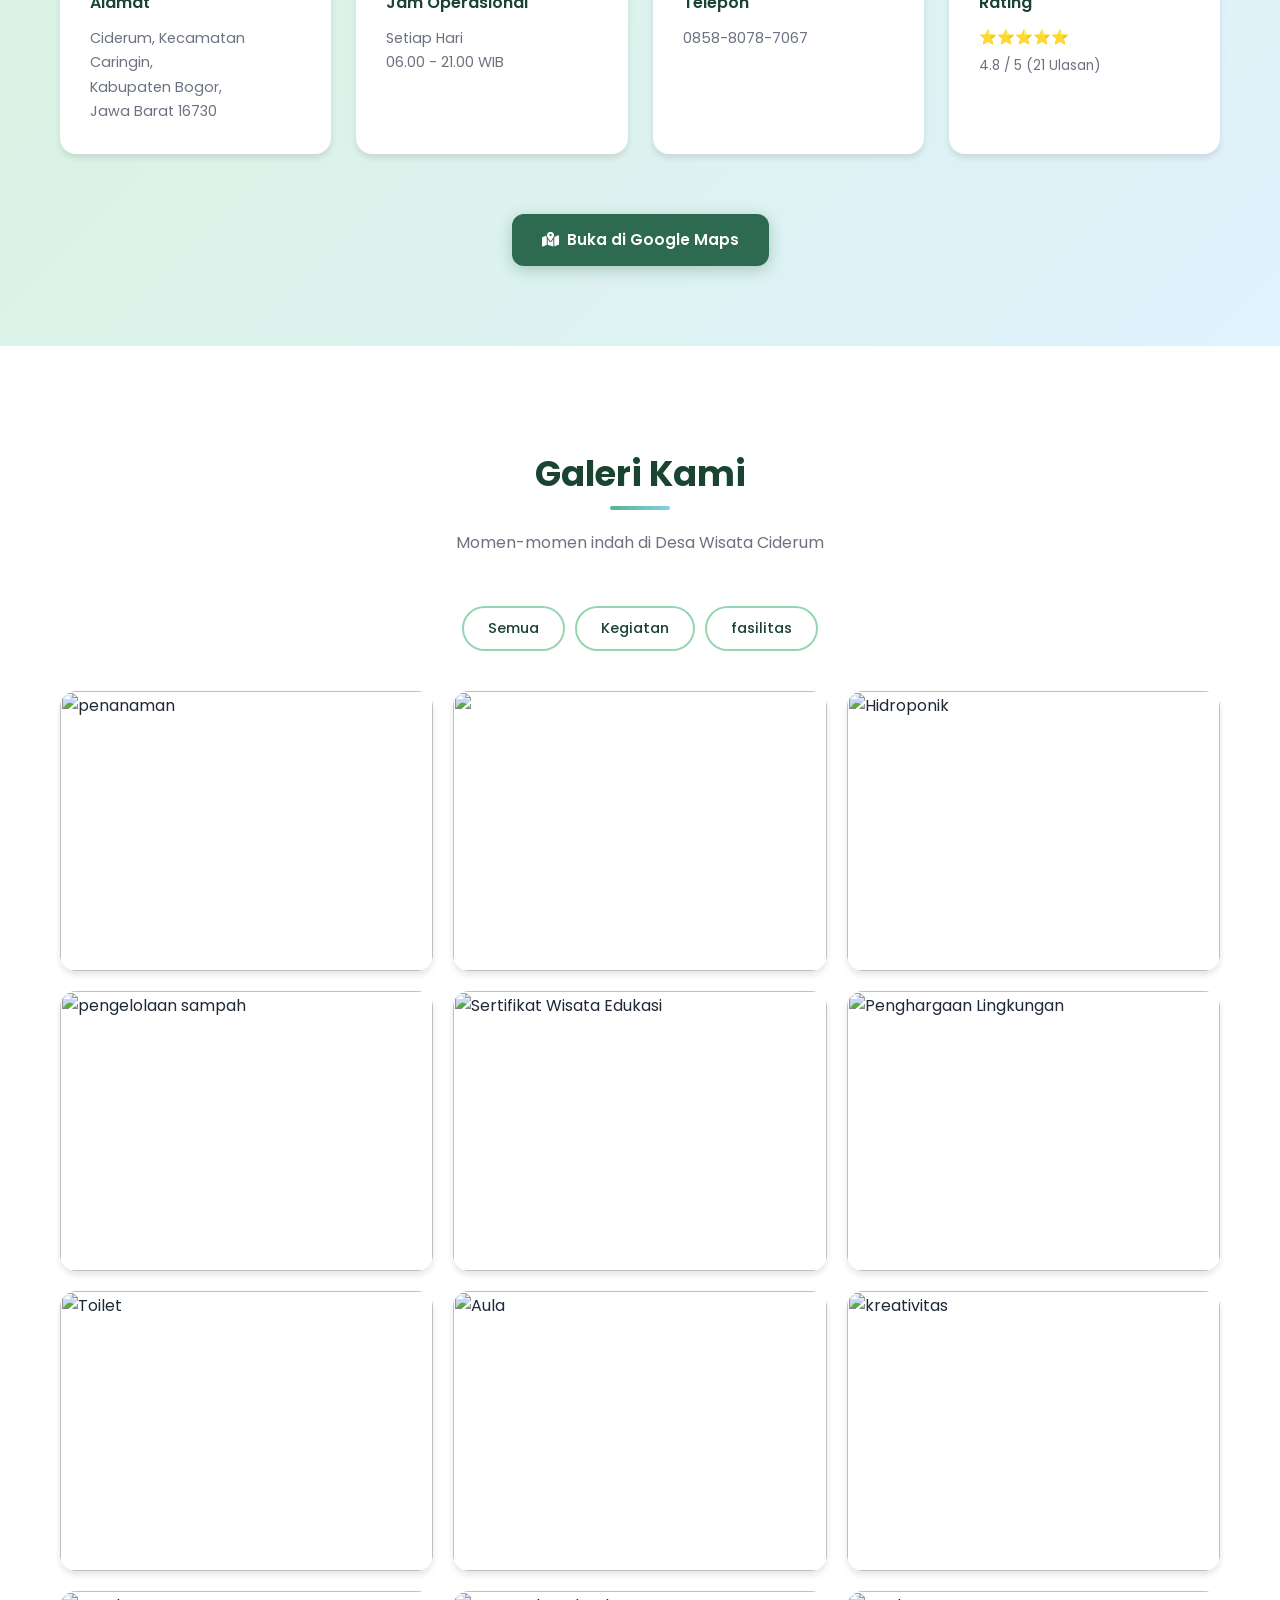
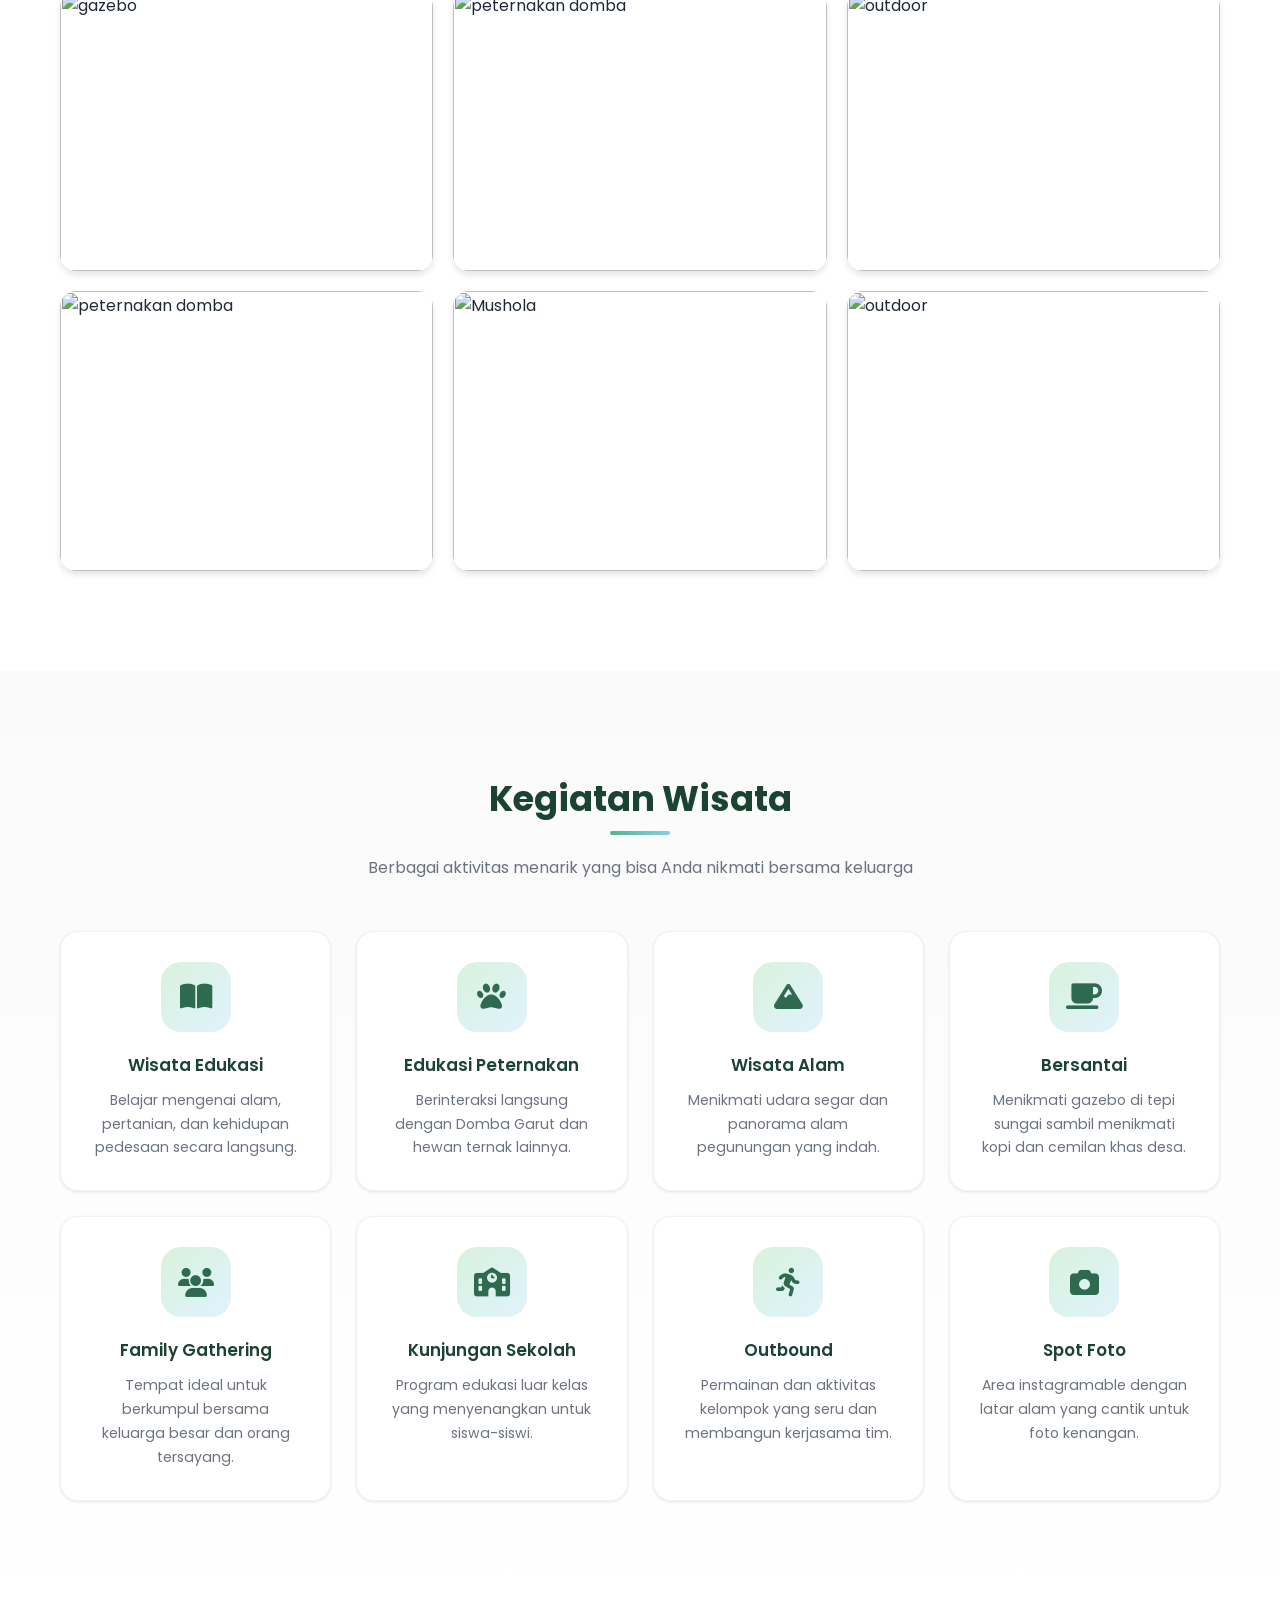
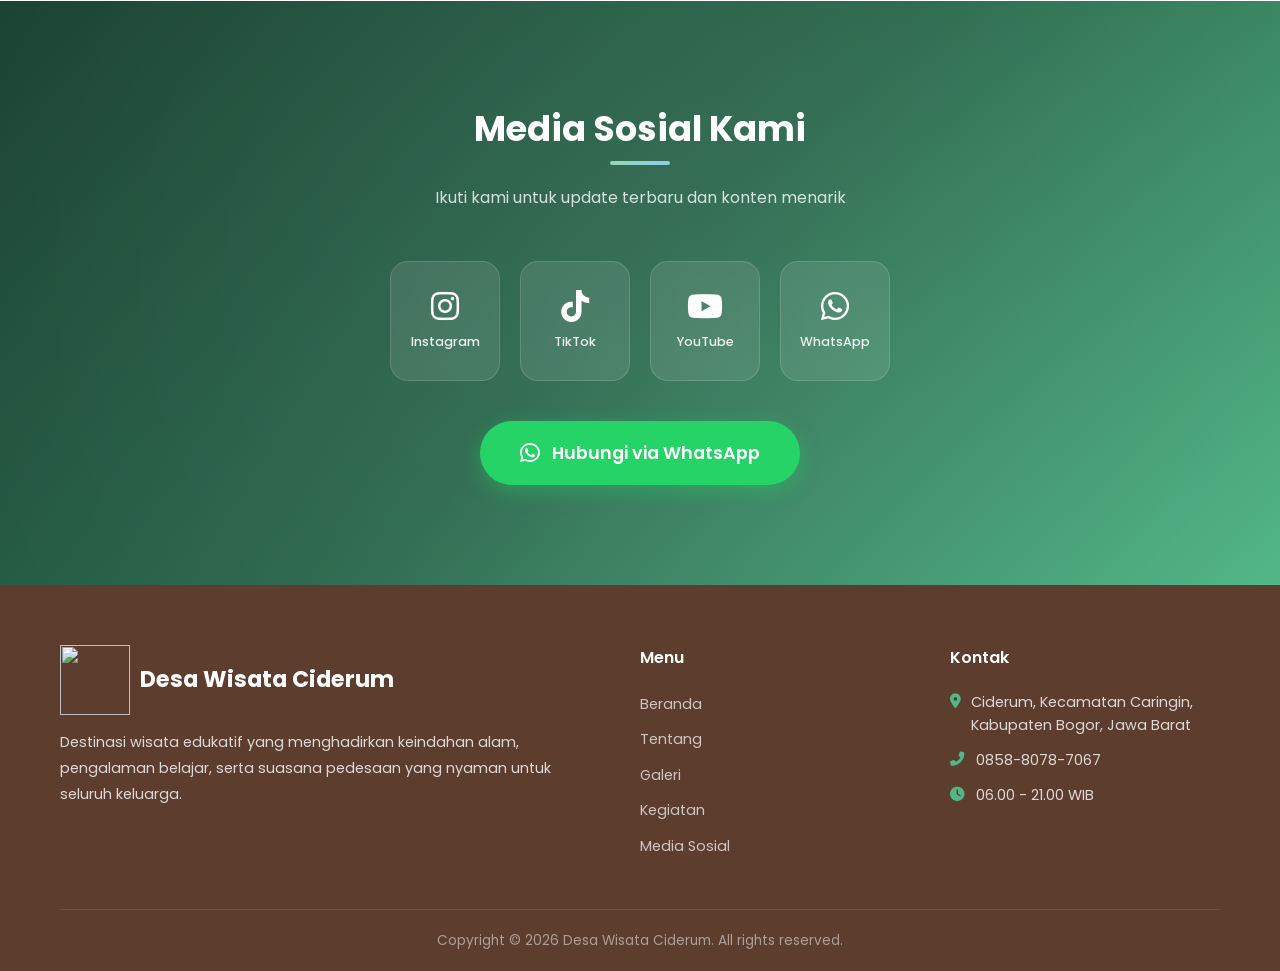
==== commit f59ea6c2: "Update index.html" ====
--- a/index.html
+++ b/index.html
@@ -27,6 +27,7 @@
             <ul class="nav-menu" id="navMenu">
                 <li><a href="#beranda" class="active">Beranda</a></li>
                 <li><a href="#tentang">Tentang</a></li>
+                <li><a href="#destinasi">Destinasi</a></li>
                 <li><a href="#galeri">Galeri</a></li>
                 <li><a href="#kegiatan">Kegiatan</a></li>
                 <li><a href="#sosial">Media Sosial</a></li>
@@ -126,6 +127,30 @@
                             </div>
                         </div>
                     </div>
+                </div>
+            </div>
+        </div>
+    </section>
+
+    <!-- ==========================================
+         DESTINASI SECTION
+    ========================================== -->
+    <section class="activities" id="destinasi">
+        <div class="container">
+            <div class="section-title fade-up">
+                <h2>Destinasi Wisata</h2>
+                <p>Jelajahi berbagai destinasi menarik yang ada di Desa Wisata Ciderum</p>
+            </div>
+            <div class="activities-grid">
+                <div class="activity-card fade-up" style="transition-delay: 0.1s;">
+                    <div class="activity-icon">
+                        <i class="fas fa-horse"></i>
+                    </div>
+                    <h3>Peternakan Domba Garut</h3>
+                    <p>Destinasi edukasi peternakan Domba Garut yang menghadirkan pengalaman belajar budidaya, perawatan, dan pelestarian.</p>
+                    <a href="peternakan/index.html" class="btn btn-primary" style="margin-top: 15px; padding: 10px 24px; font-size: 0.85rem;">
+                        <i class="fas fa-arrow-right"></i> Lihat Detail
+                    </a>
                 </div>
             </div>
         </div>
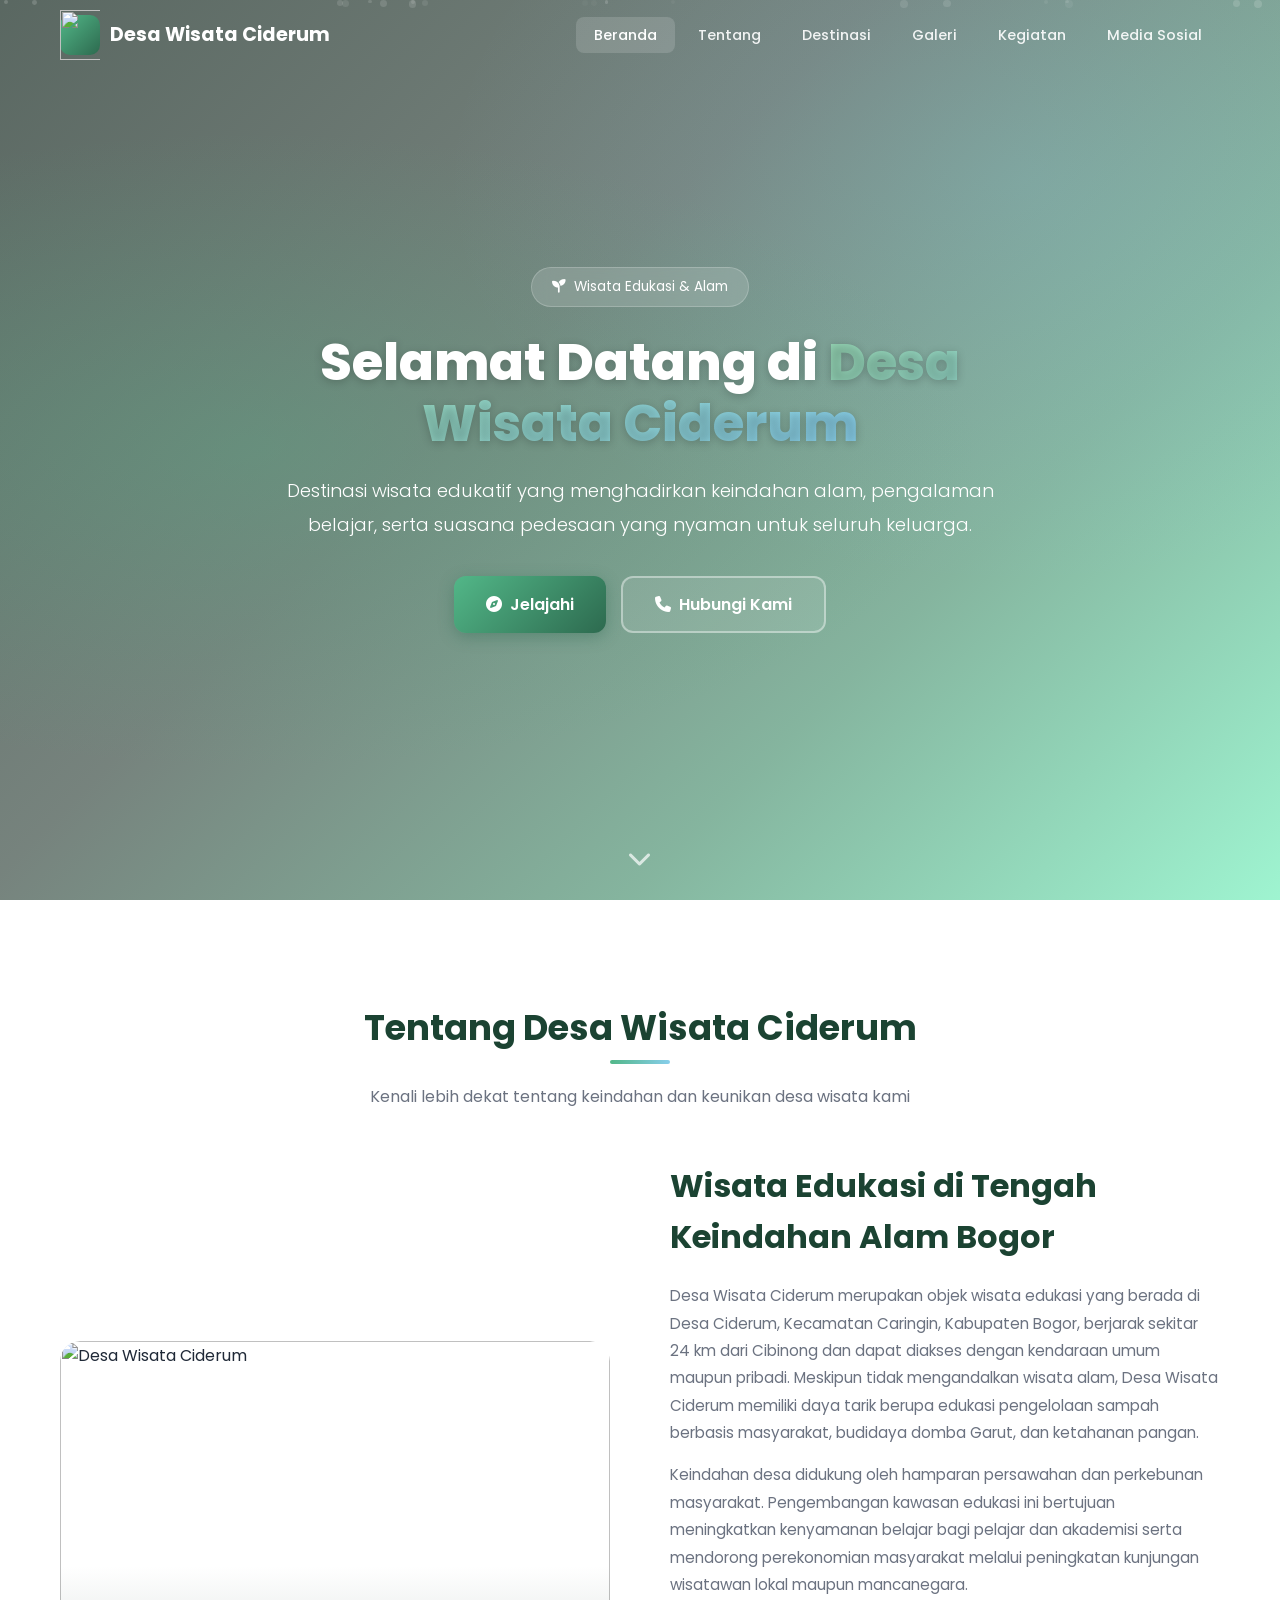
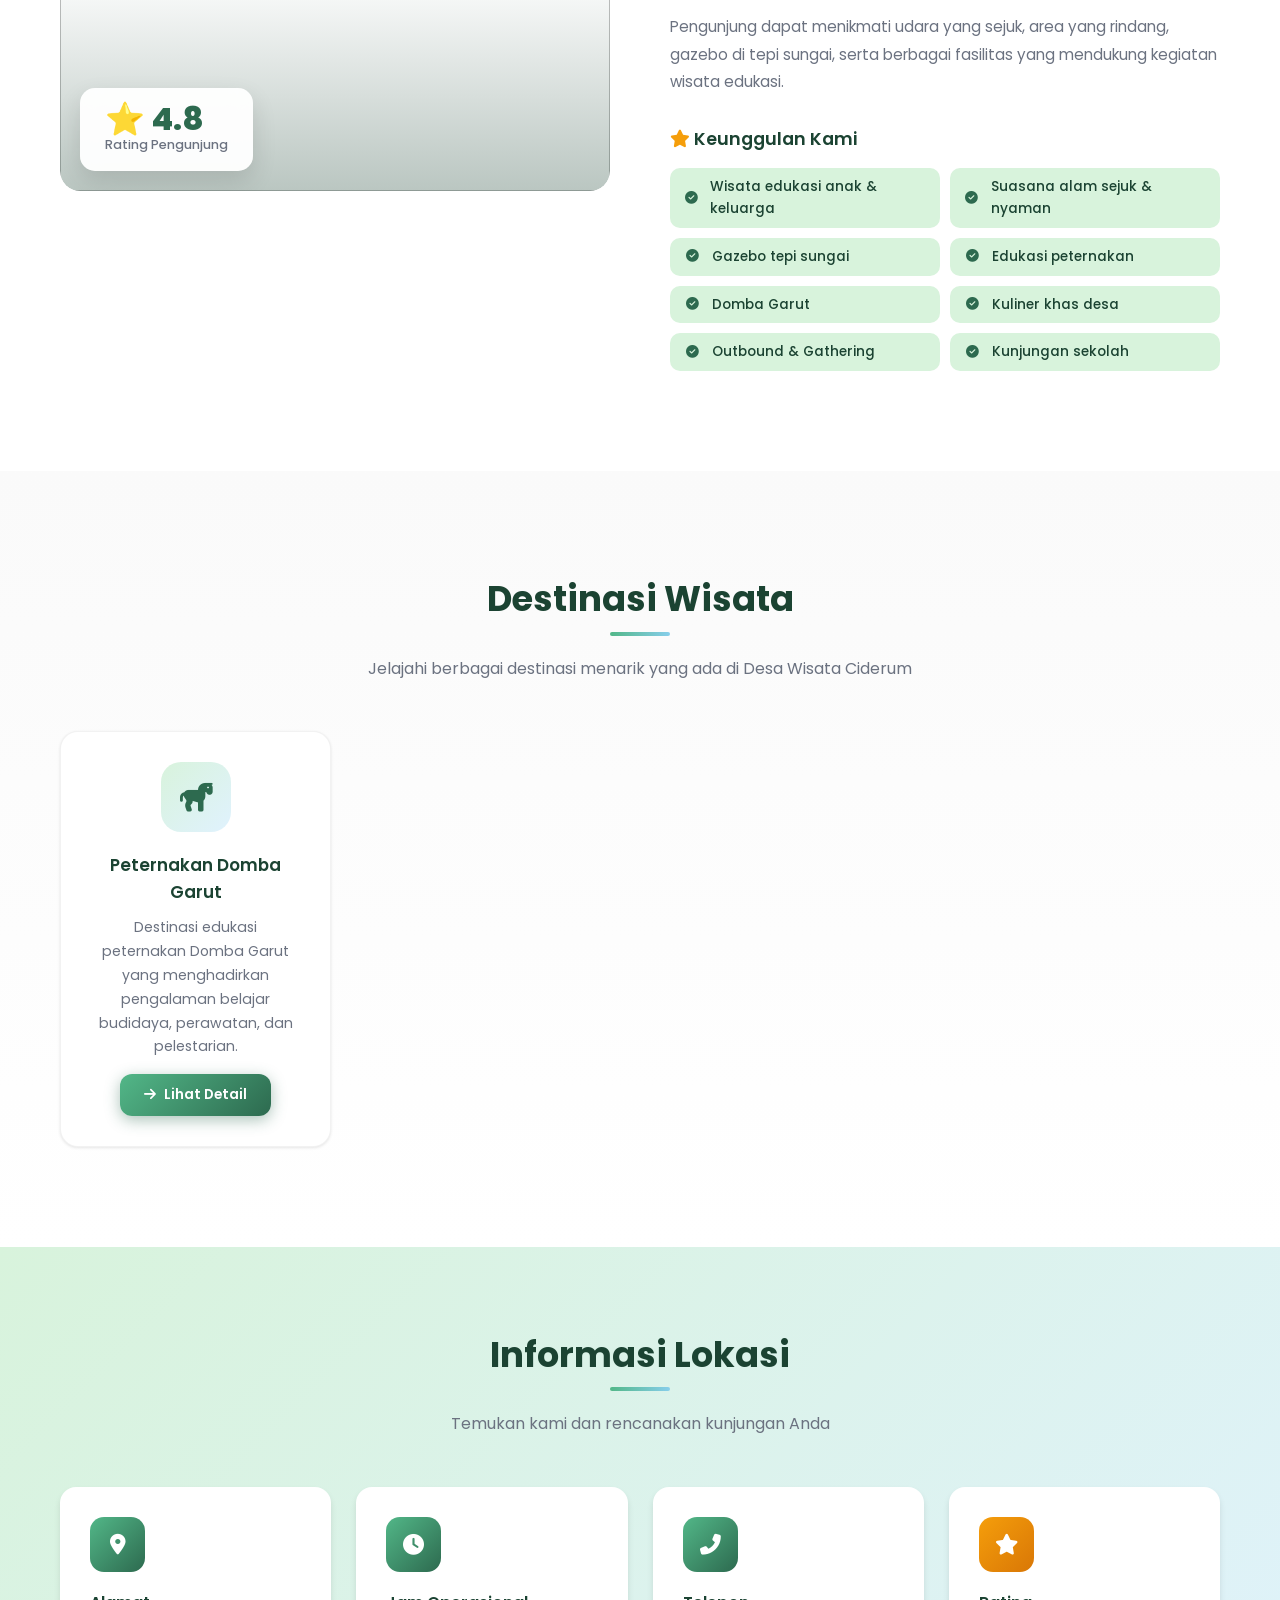
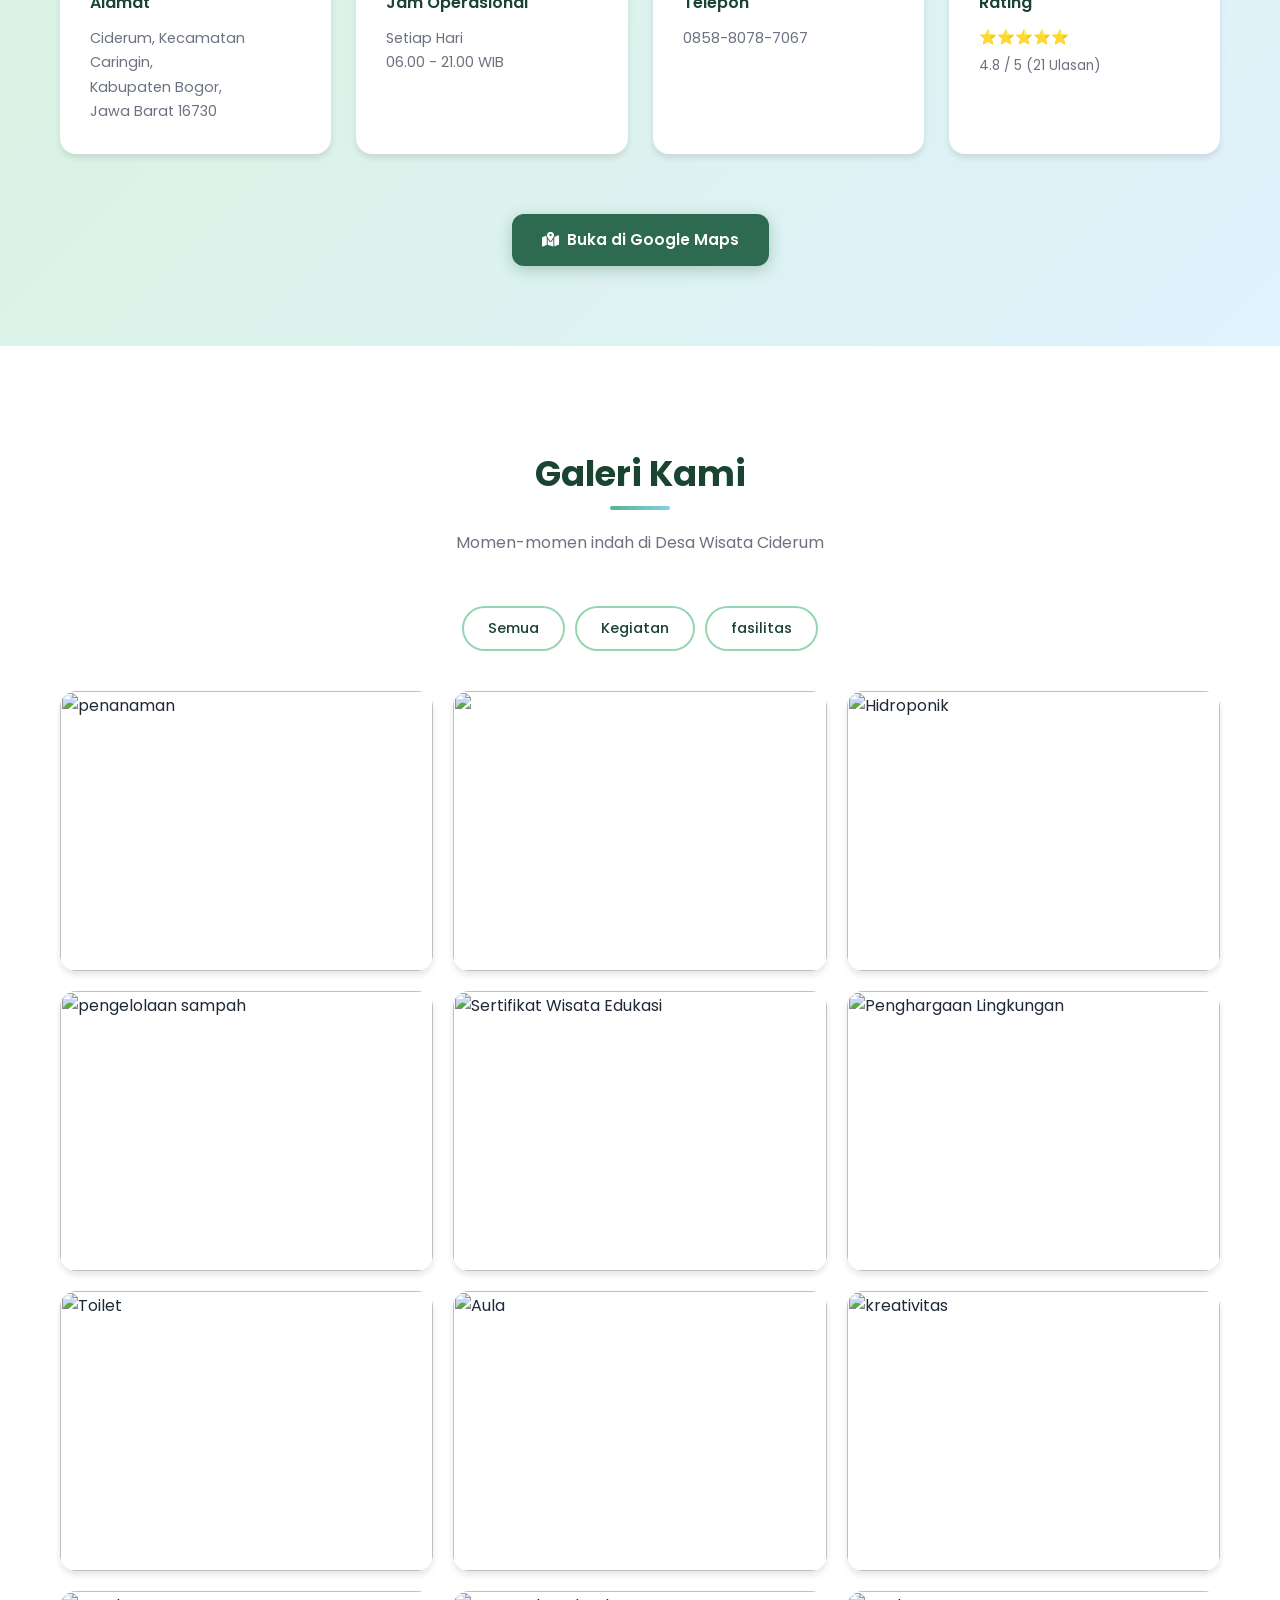
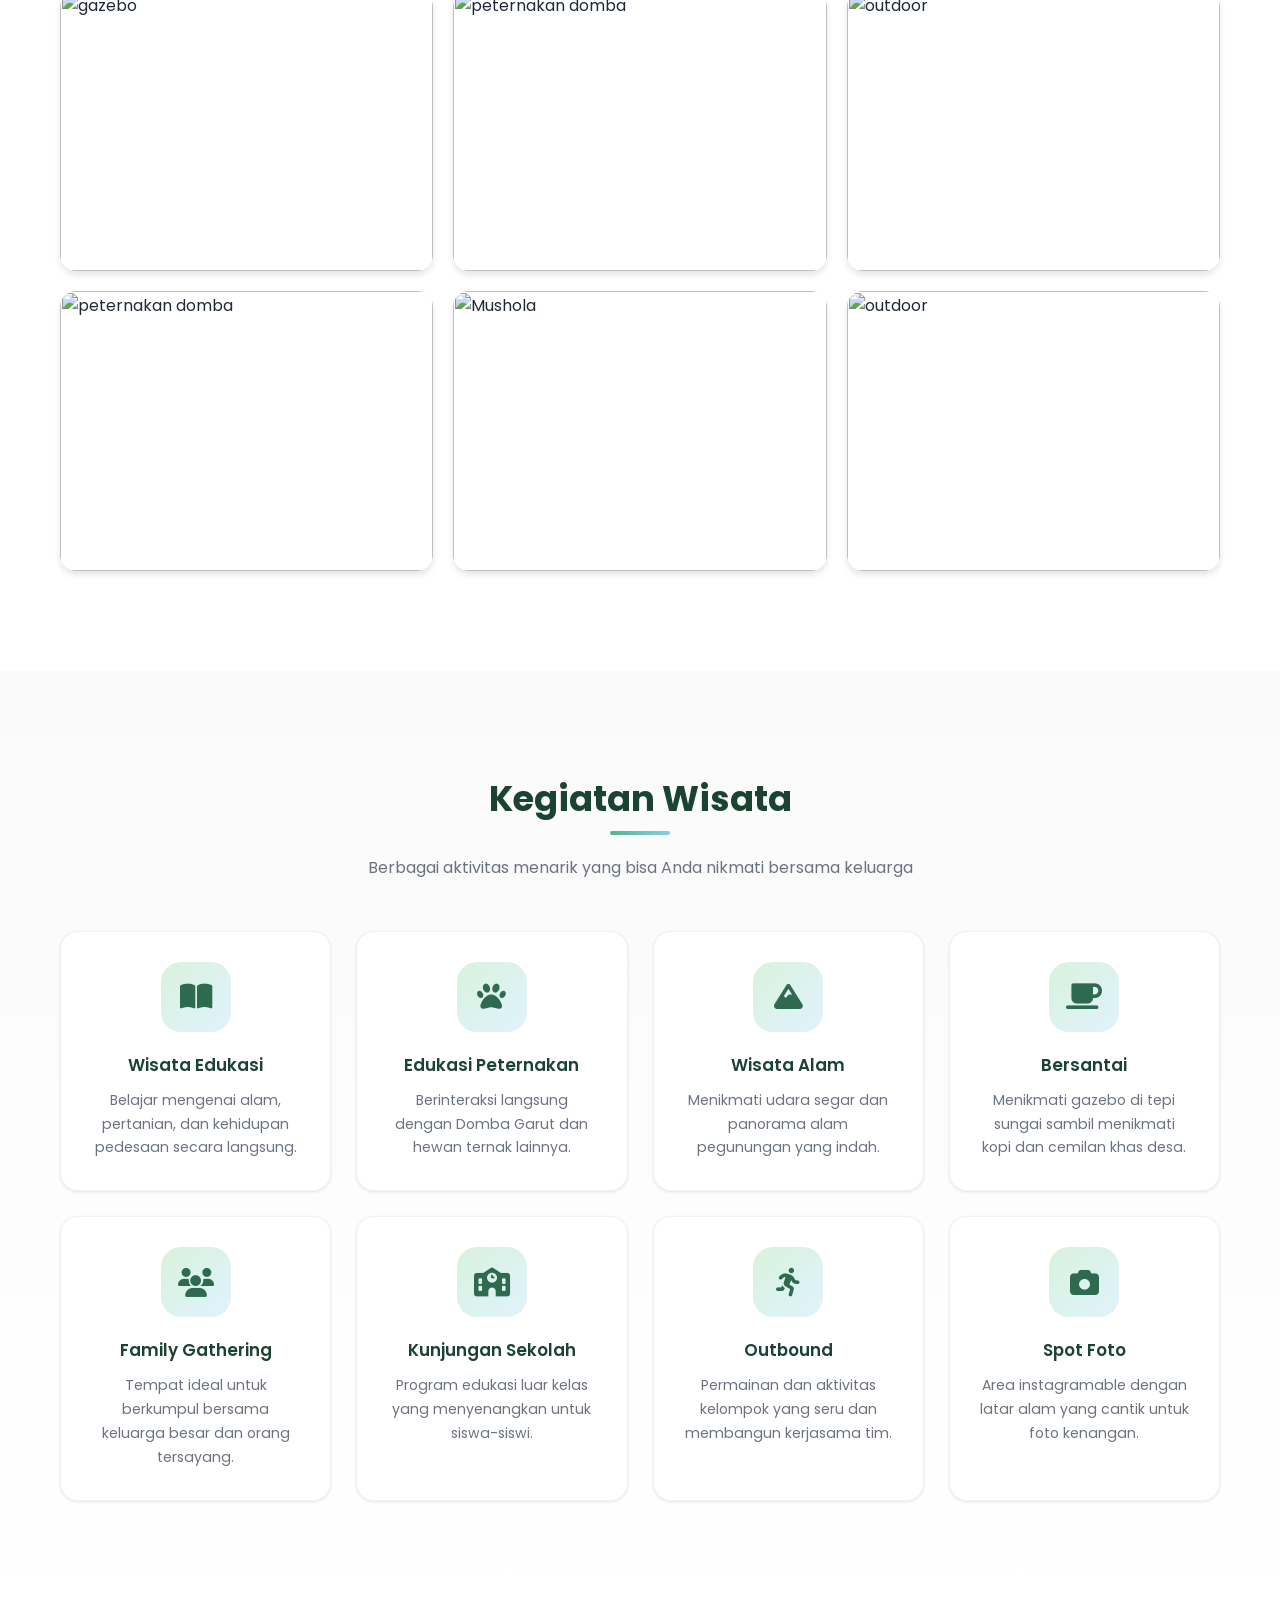
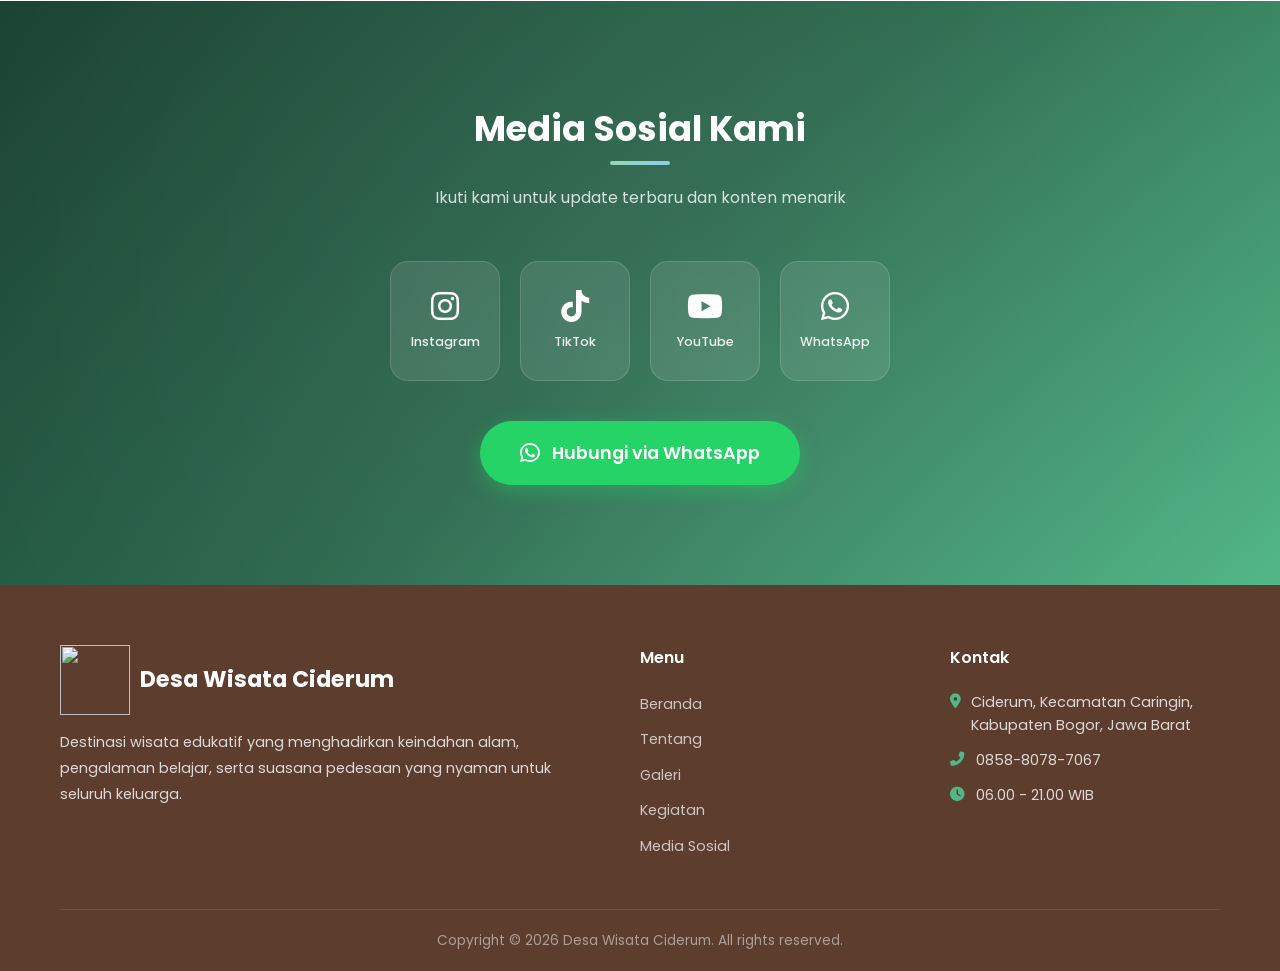
==== commit ac773f0a: "Add files via upload" ====
--- a/index.html
+++ b/index.html
@@ -533,4 +533,4 @@
     <script src="script.js" defer></script>
     </script>
 </body>
-</html>
+</html>
--- a/styles.css
+++ b/styles.css
@@ -1353,4 +1353,3 @@
 .nav-overlay.active {
     display: block;
 }
-
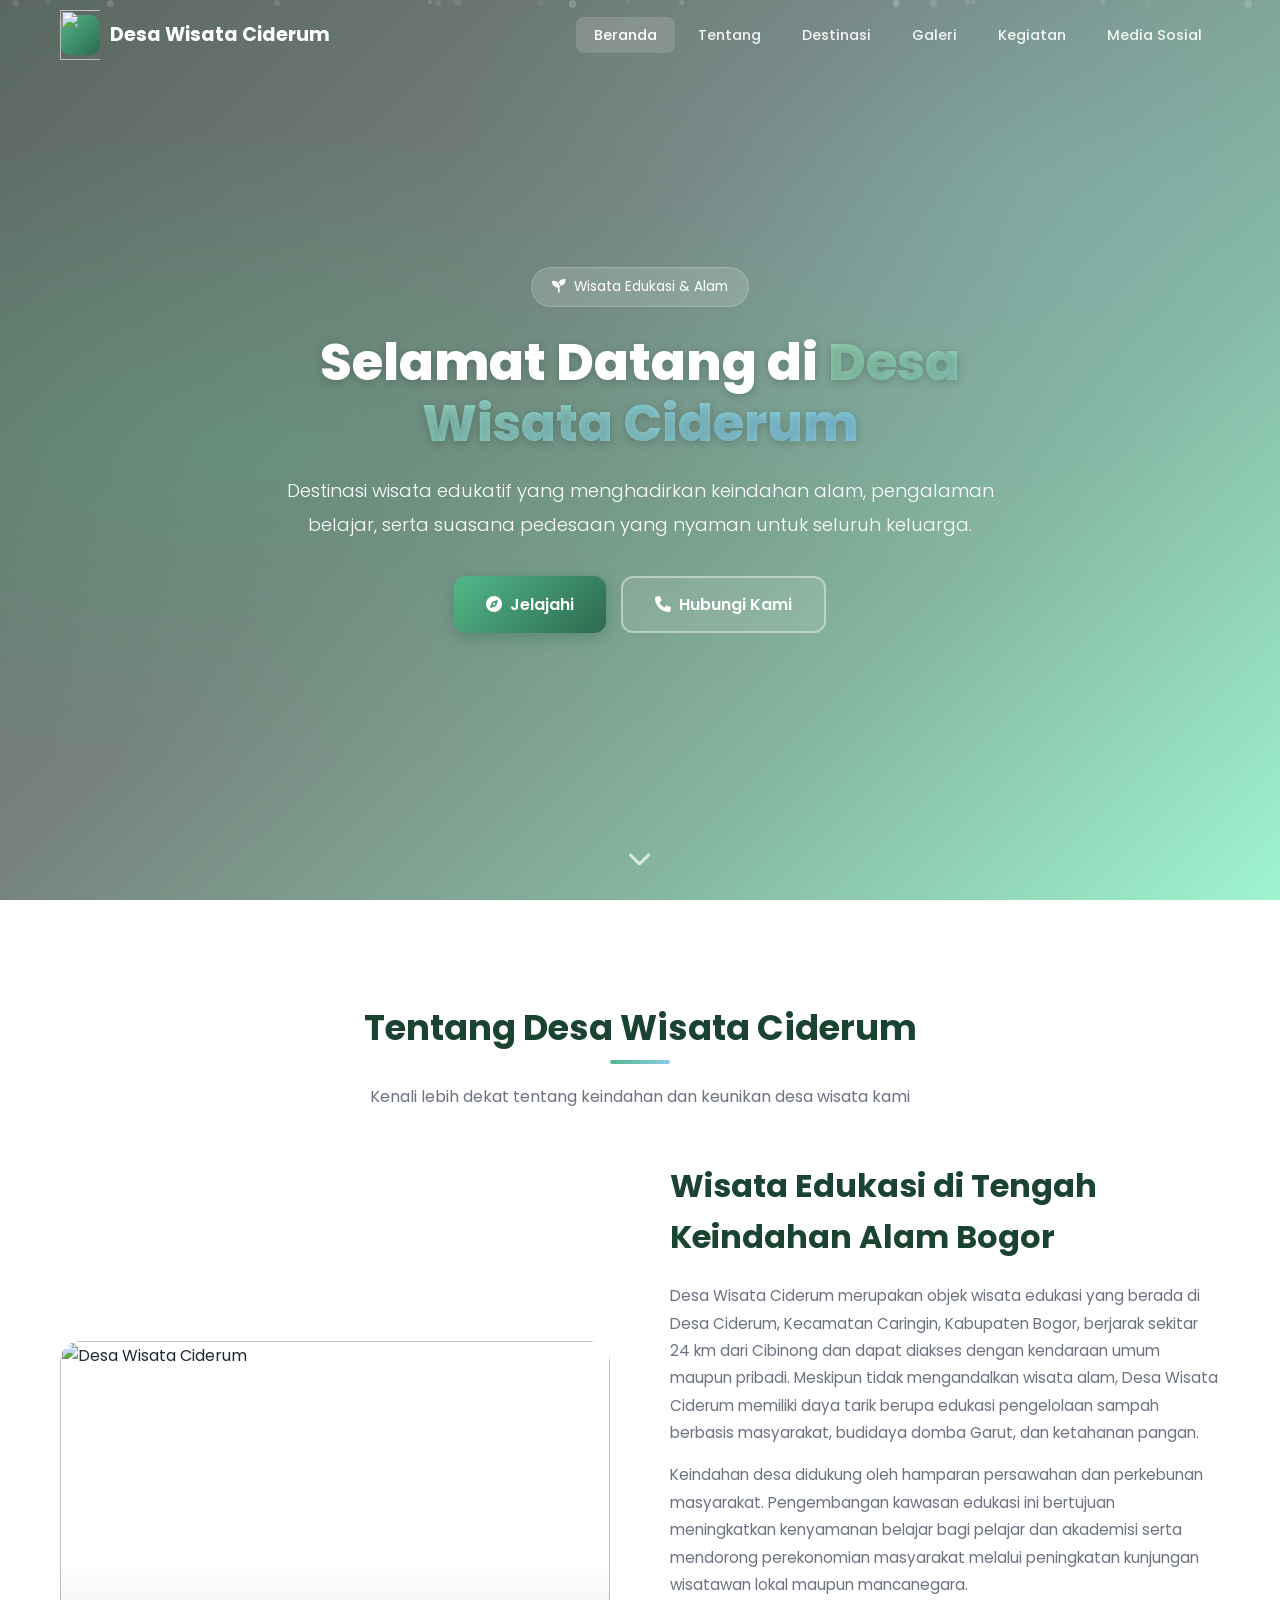
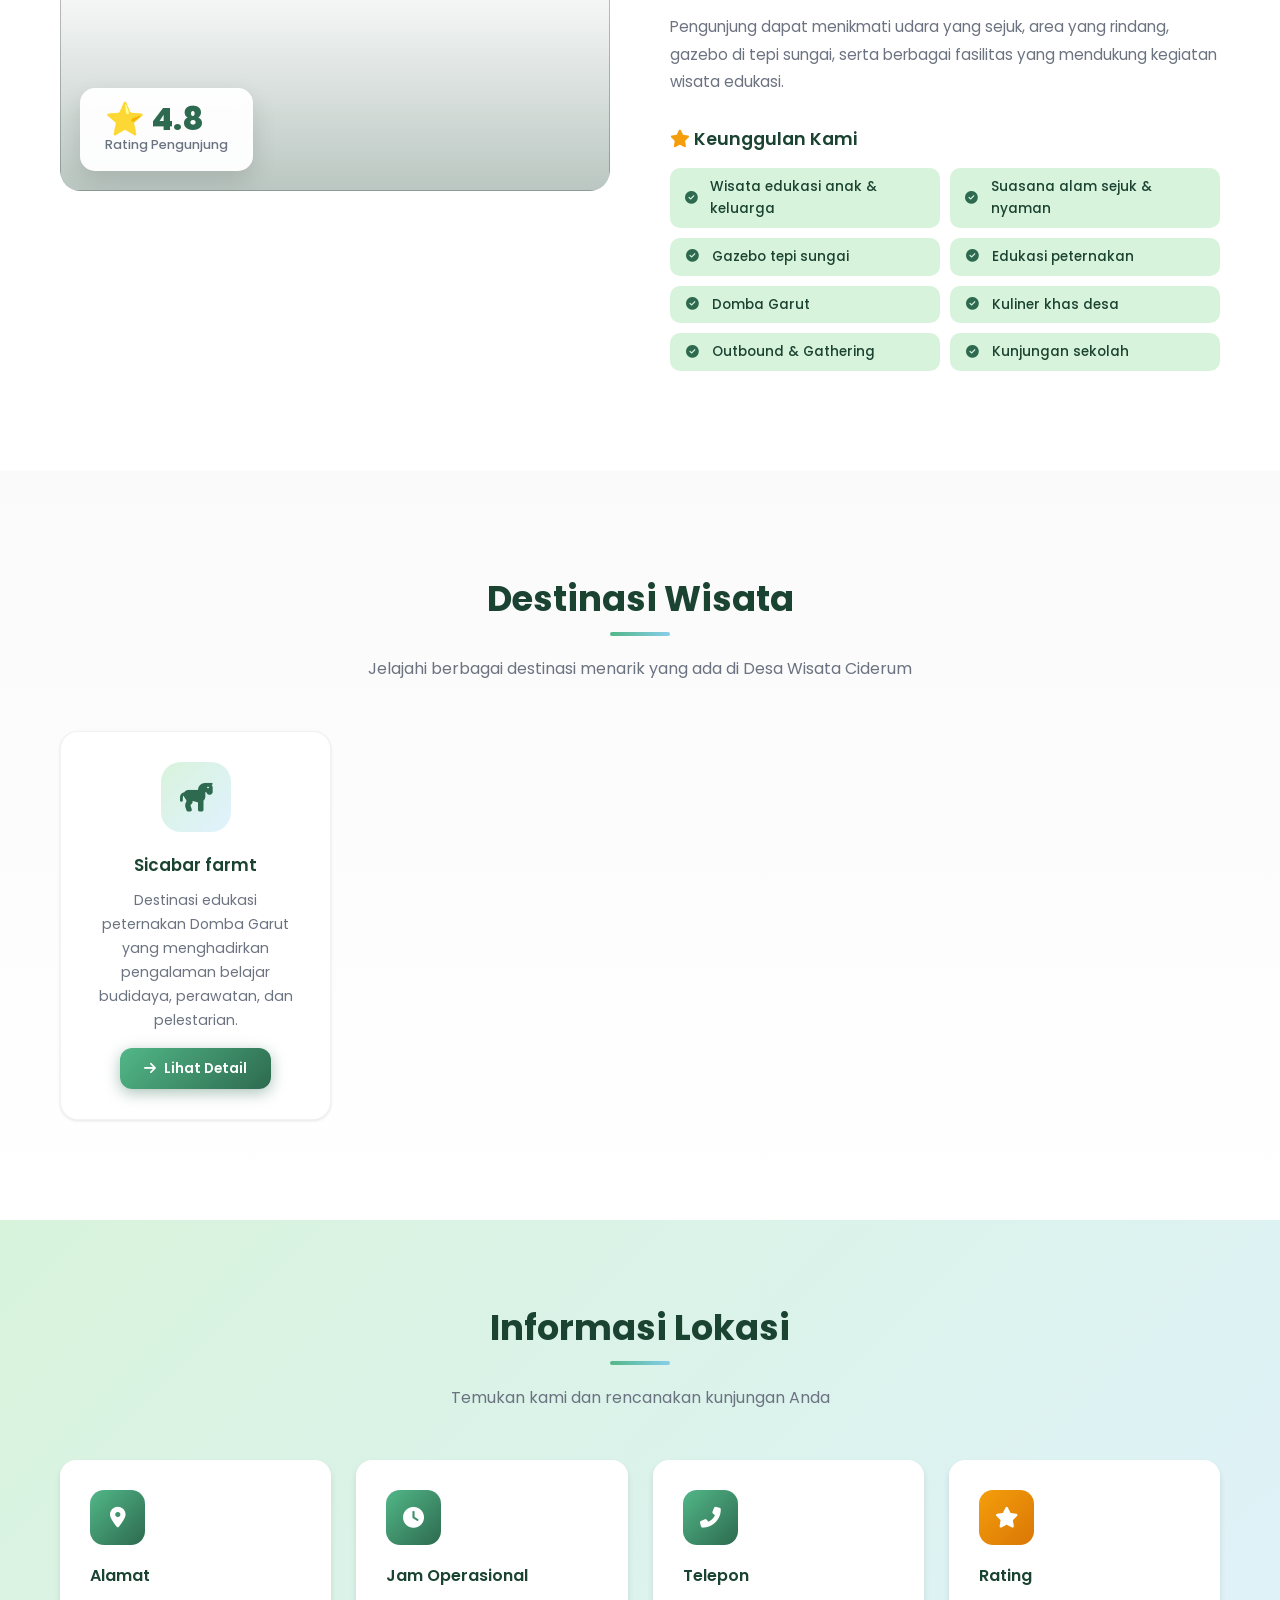
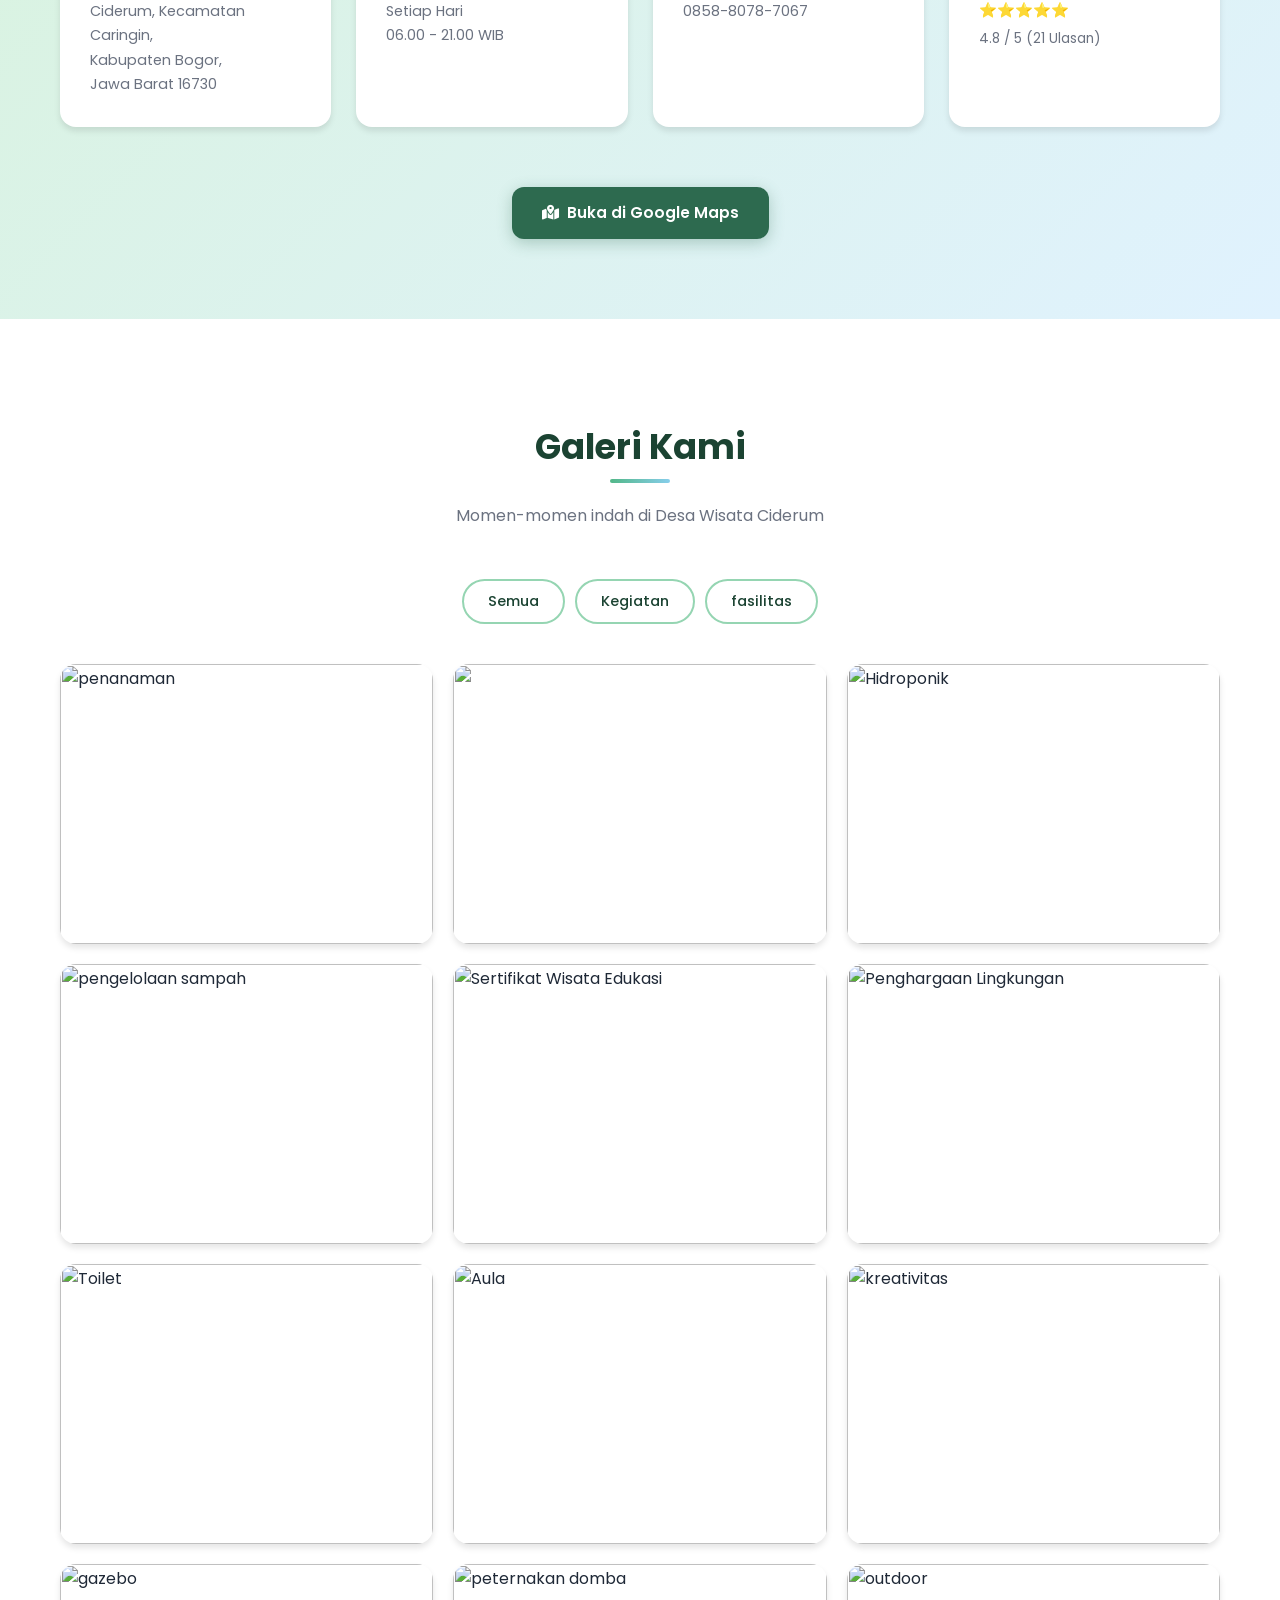
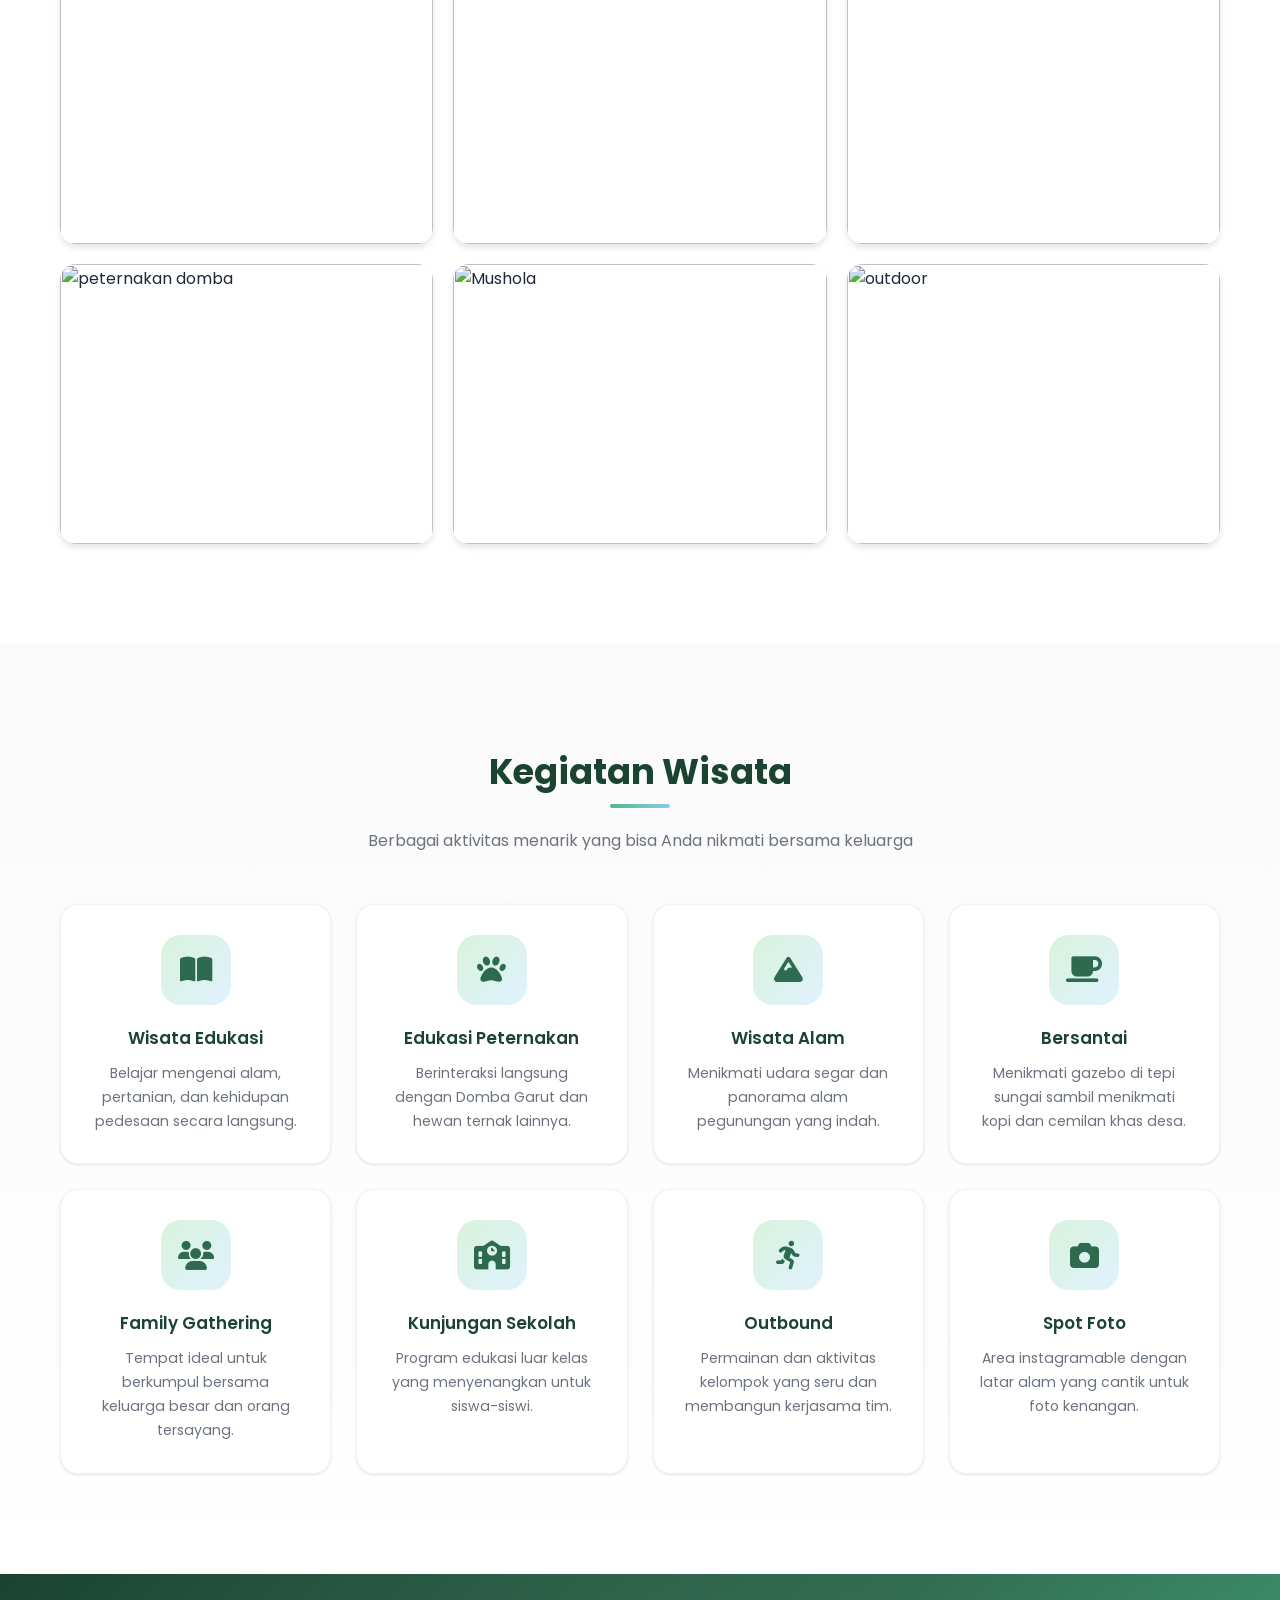
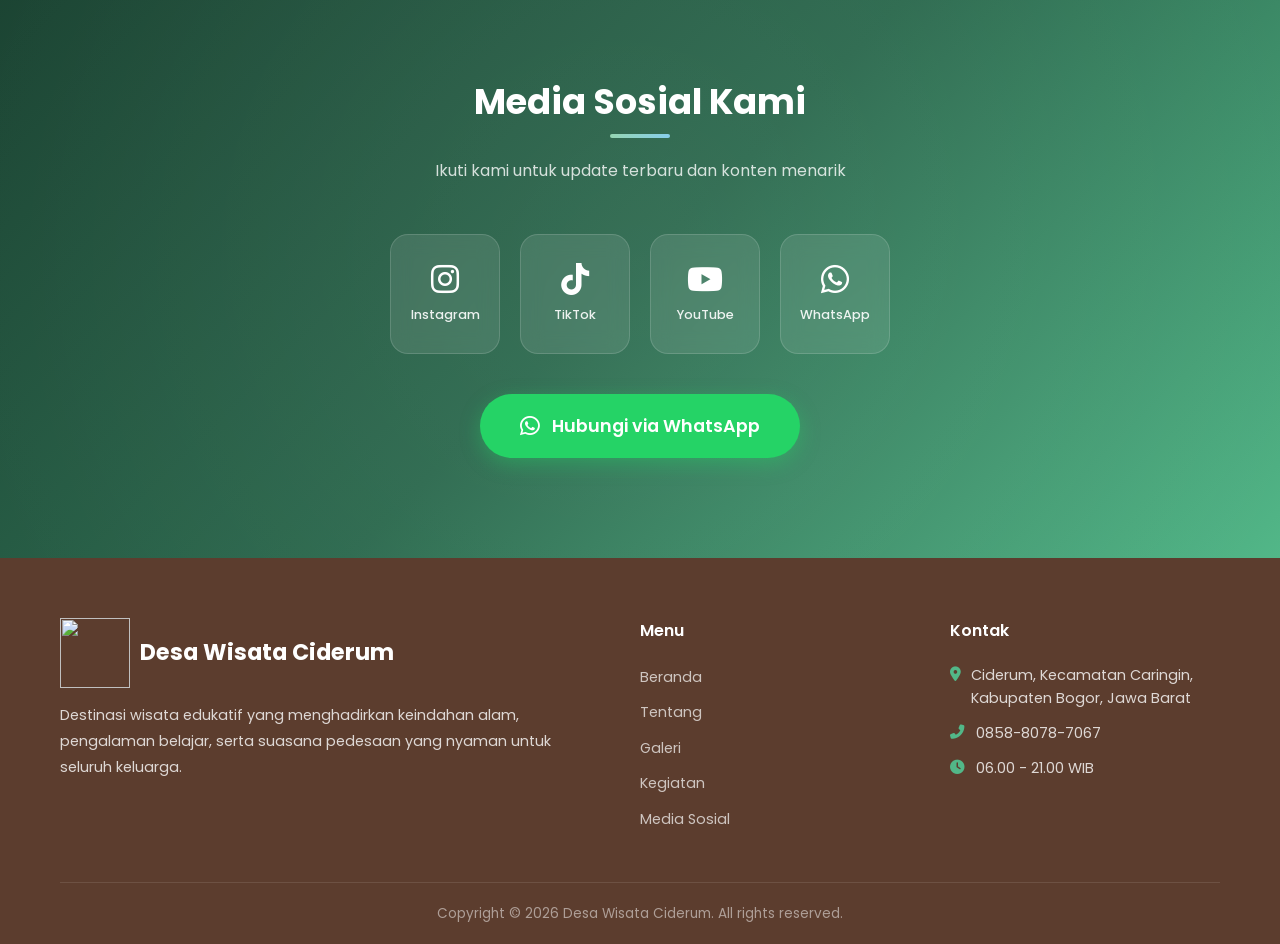
==== commit 6d6191be: "Update index.html" ====
--- a/index.html
+++ b/index.html
@@ -146,7 +146,7 @@
                     <div class="activity-icon">
                         <i class="fas fa-horse"></i>
                     </div>
-                    <h3>Peternakan Domba Garut</h3>
+                    <h3>Sicabar farmt</h3>
                     <p>Destinasi edukasi peternakan Domba Garut yang menghadirkan pengalaman belajar budidaya, perawatan, dan pelestarian.</p>
                     <a href="peternakan/index.html" class="btn btn-primary" style="margin-top: 15px; padding: 10px 24px; font-size: 0.85rem;">
                         <i class="fas fa-arrow-right"></i> Lihat Detail
@@ -533,4 +533,4 @@
     <script src="script.js" defer></script>
     </script>
 </body>
-</html>+</html>
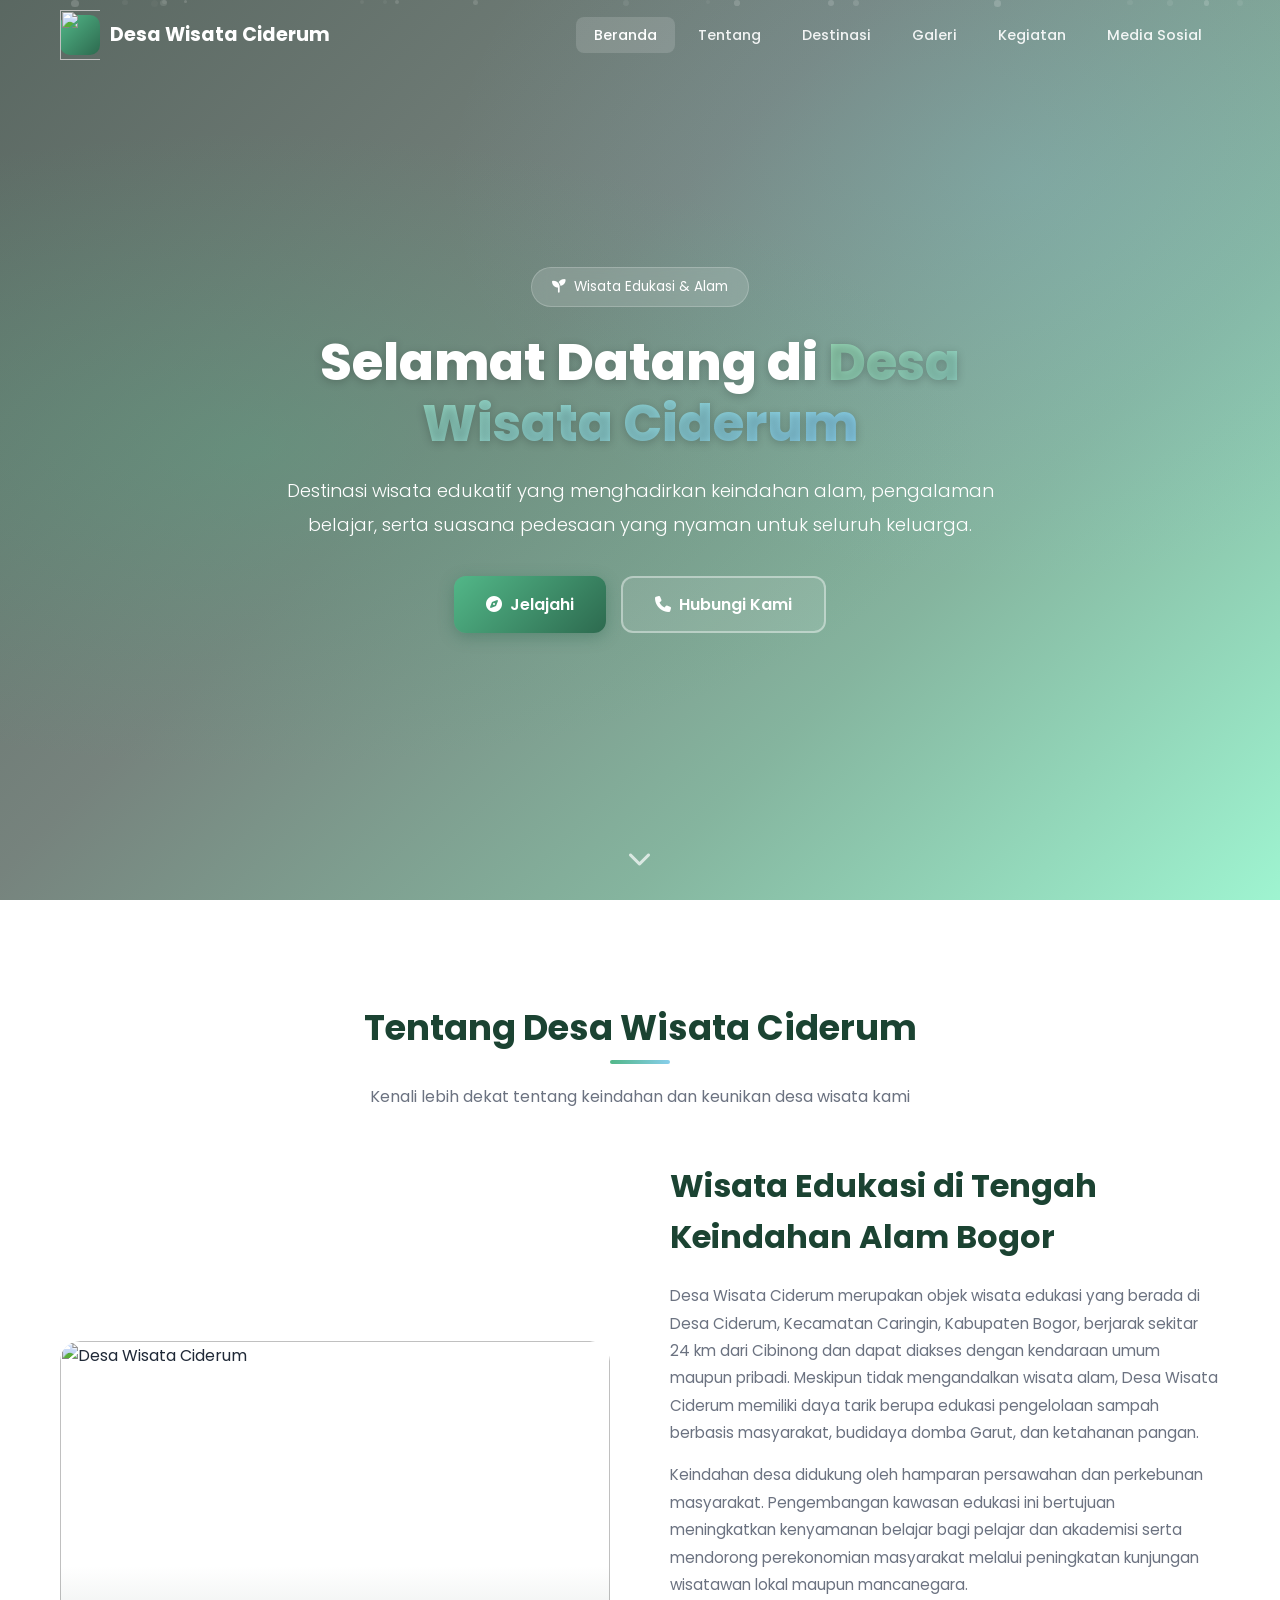
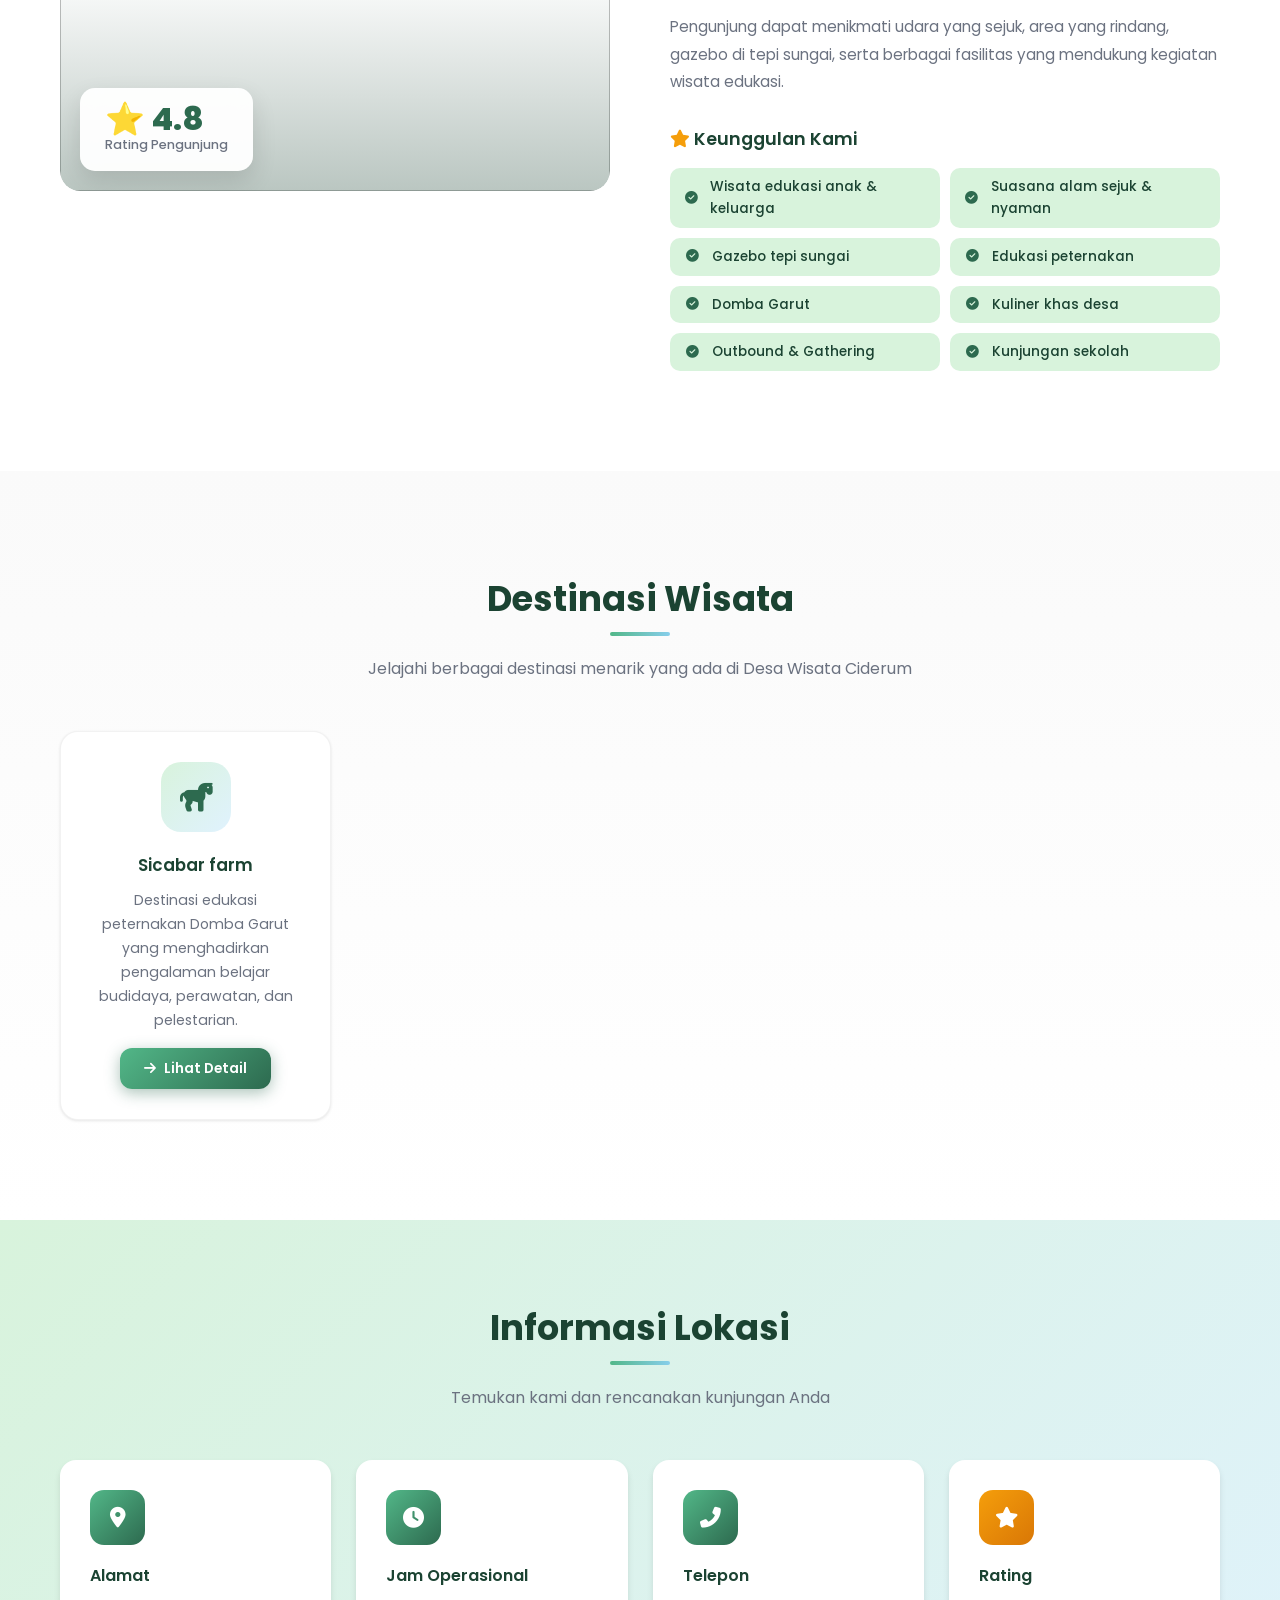
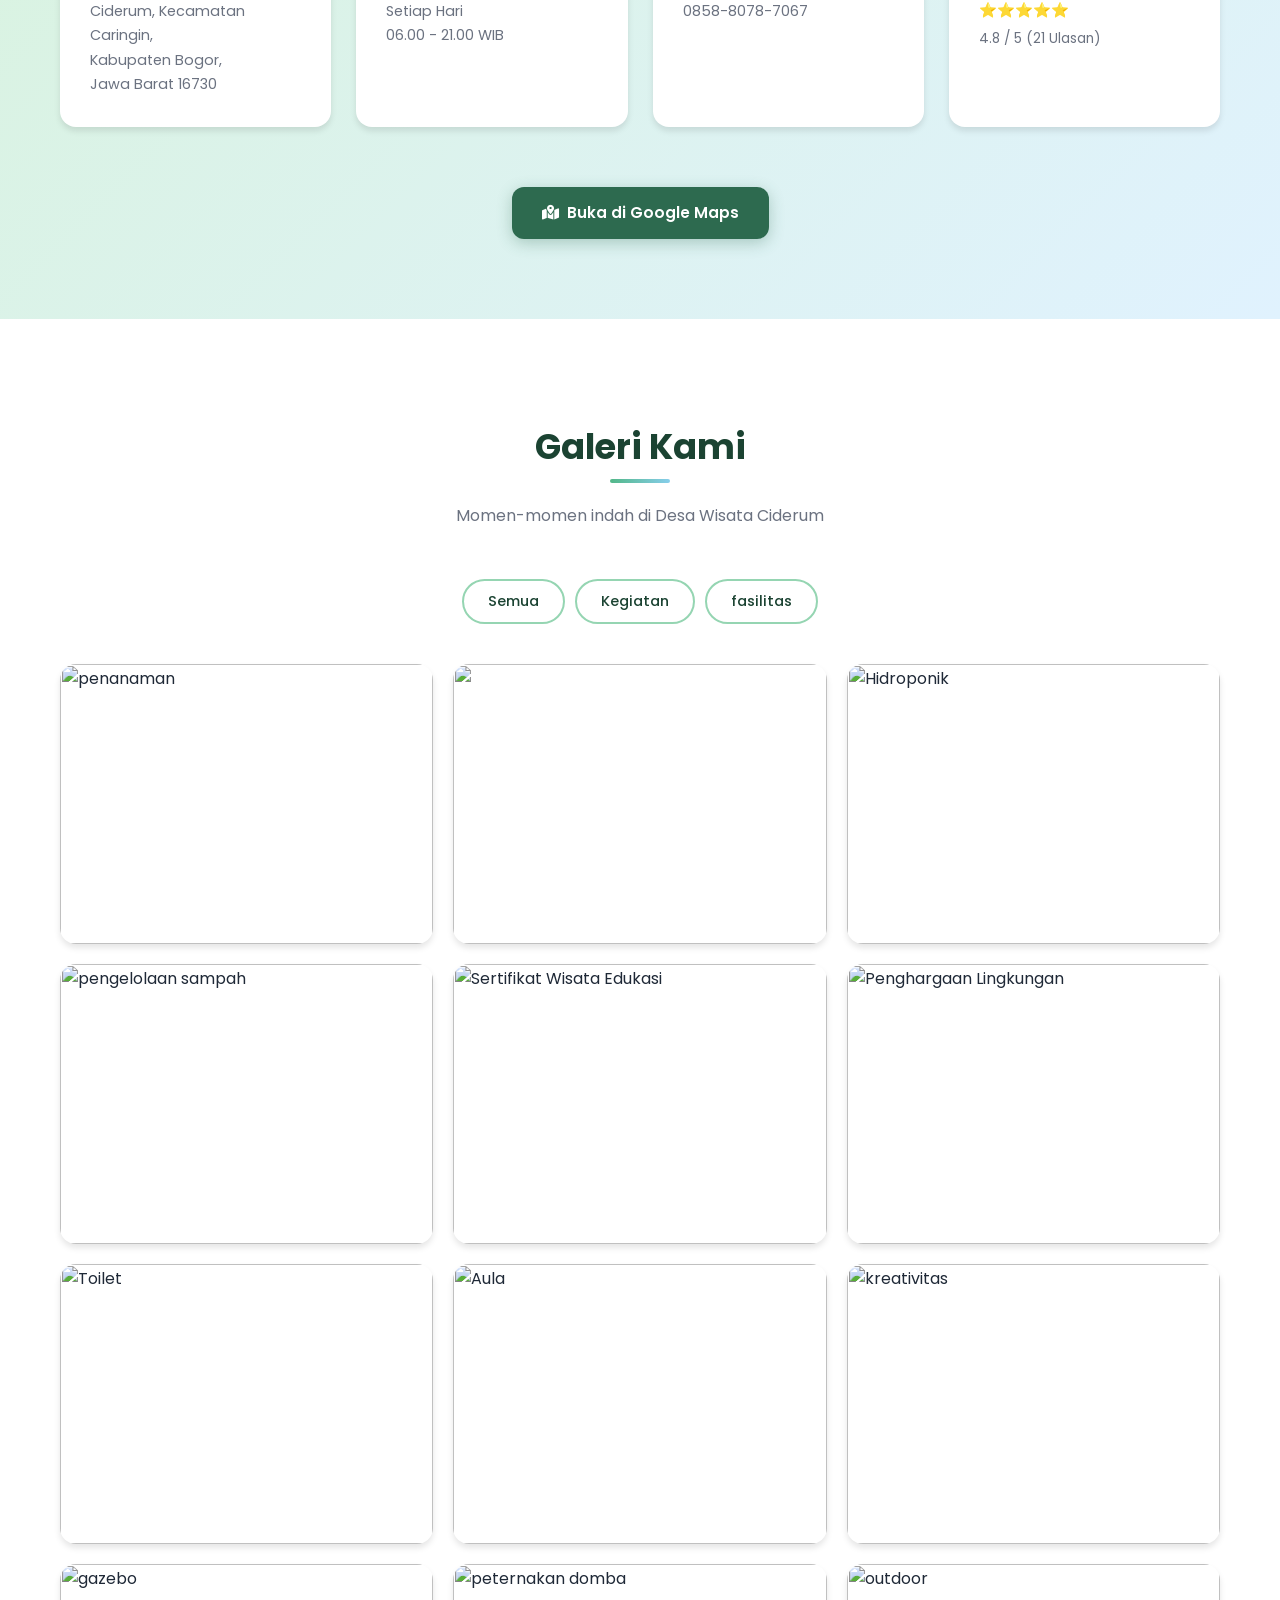
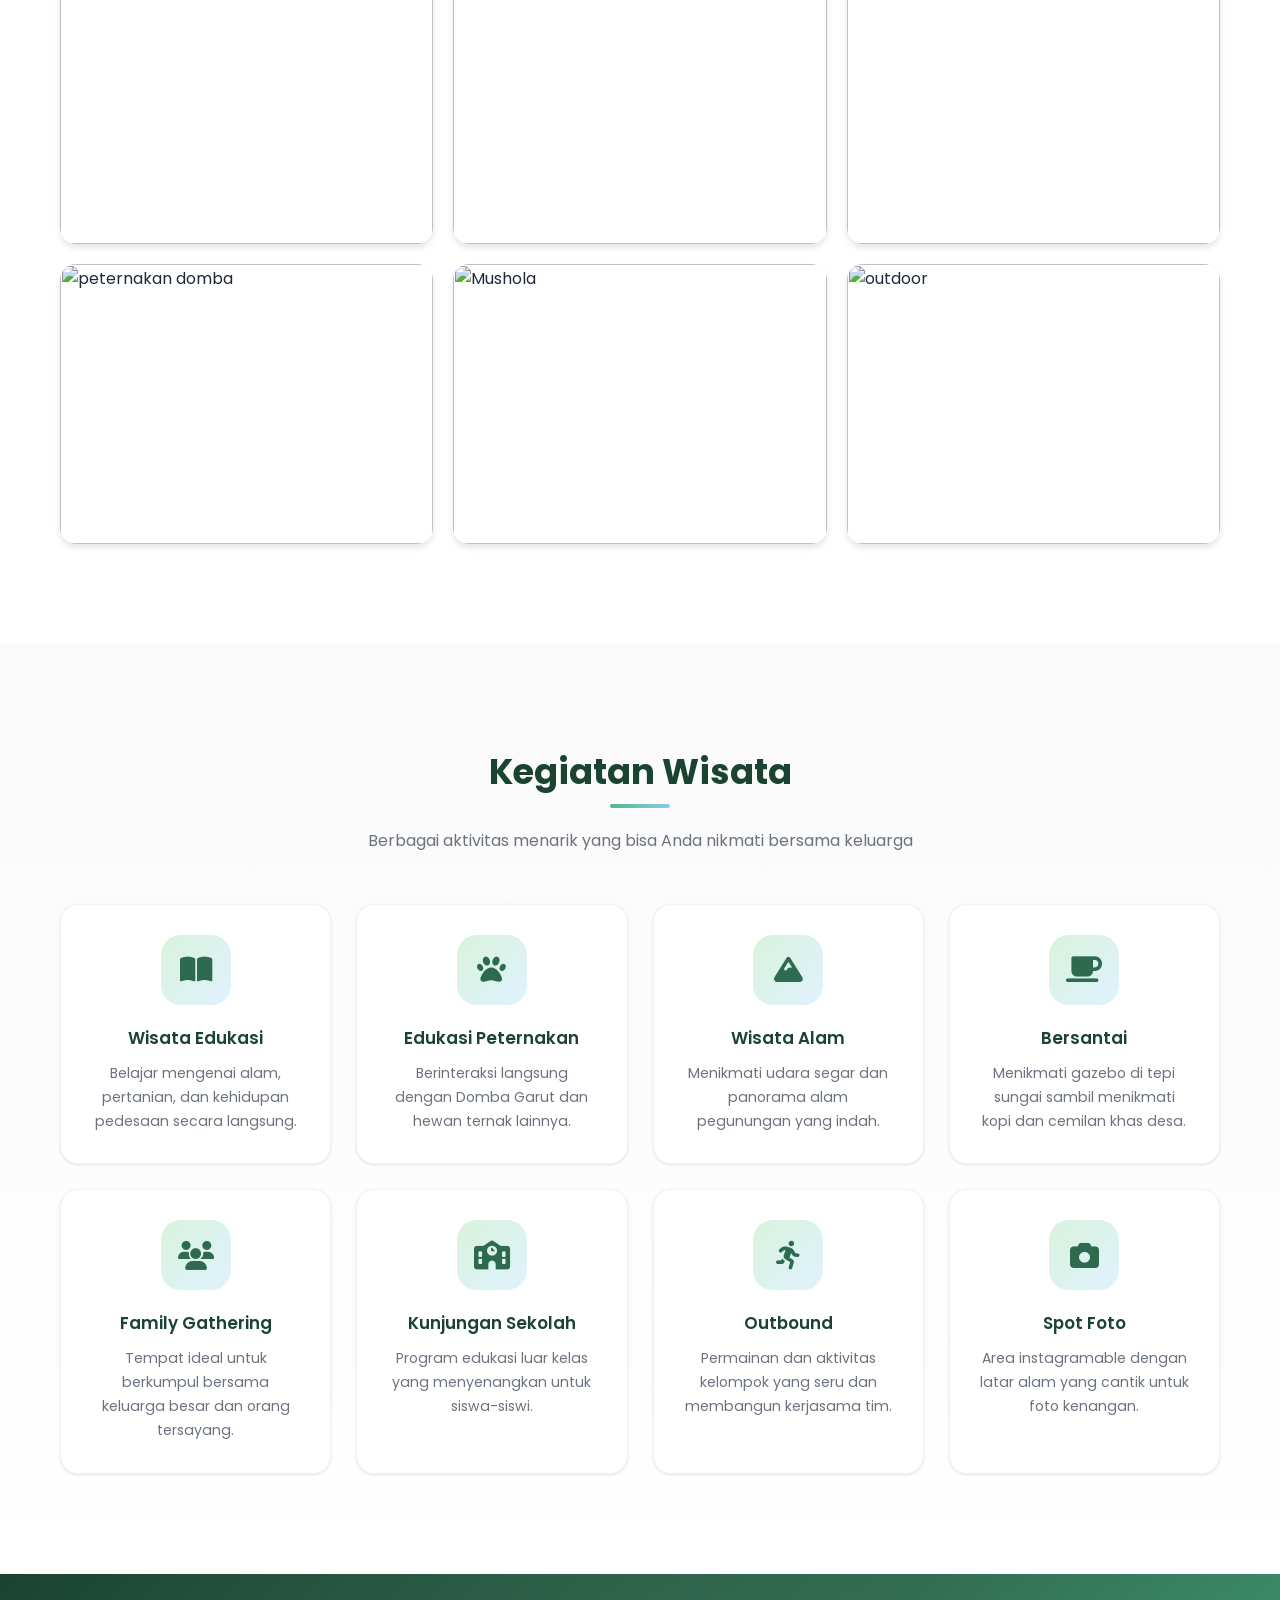
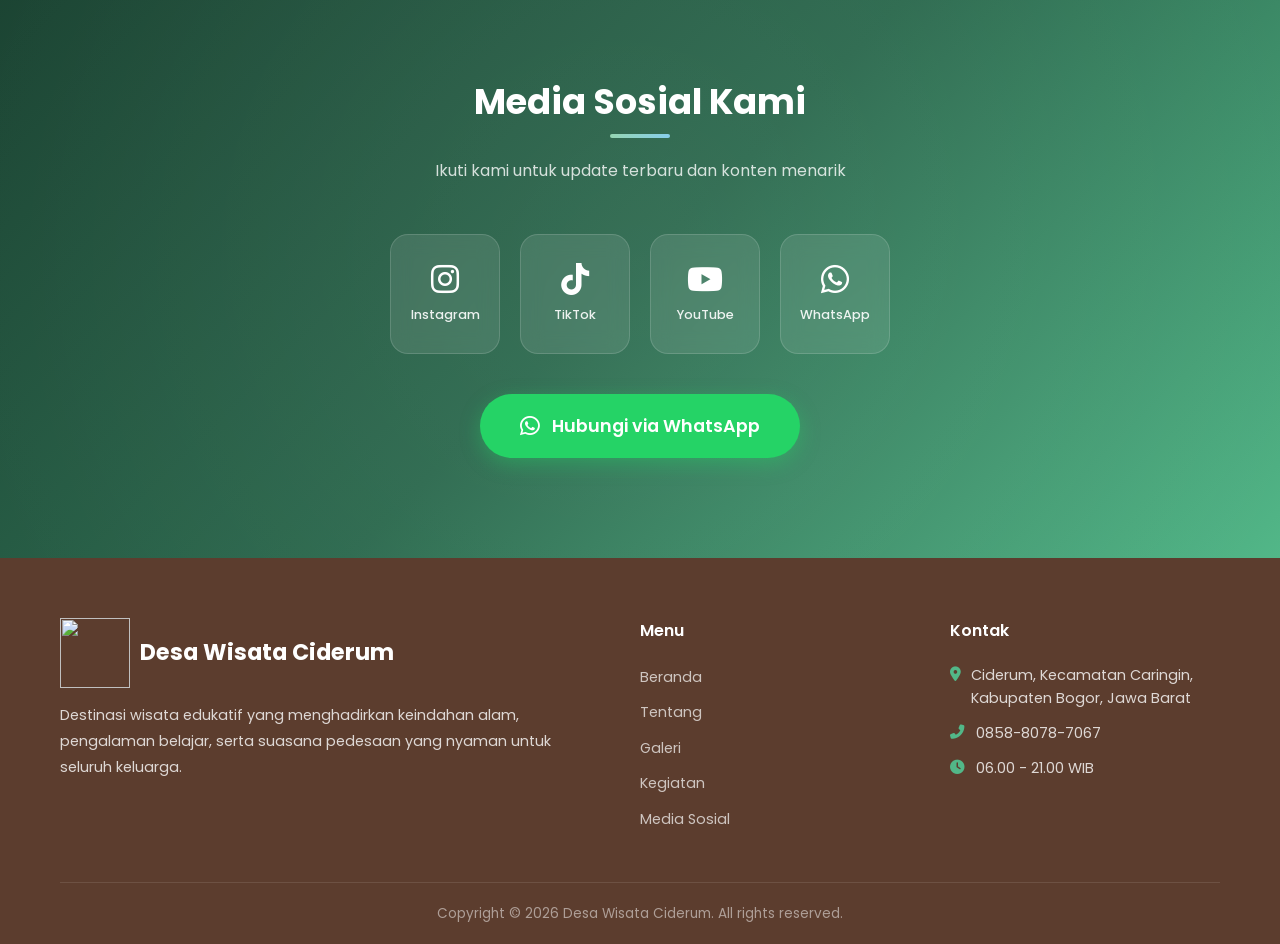
==== commit 4e9c8148: "Update index.html" ====
--- a/index.html
+++ b/index.html
@@ -146,7 +146,7 @@
                     <div class="activity-icon">
                         <i class="fas fa-horse"></i>
                     </div>
-                    <h3>Sicabar farmt</h3>
+                    <h3>Sicabar farm</h3>
                     <p>Destinasi edukasi peternakan Domba Garut yang menghadirkan pengalaman belajar budidaya, perawatan, dan pelestarian.</p>
                     <a href="peternakan/index.html" class="btn btn-primary" style="margin-top: 15px; padding: 10px 24px; font-size: 0.85rem;">
                         <i class="fas fa-arrow-right"></i> Lihat Detail
